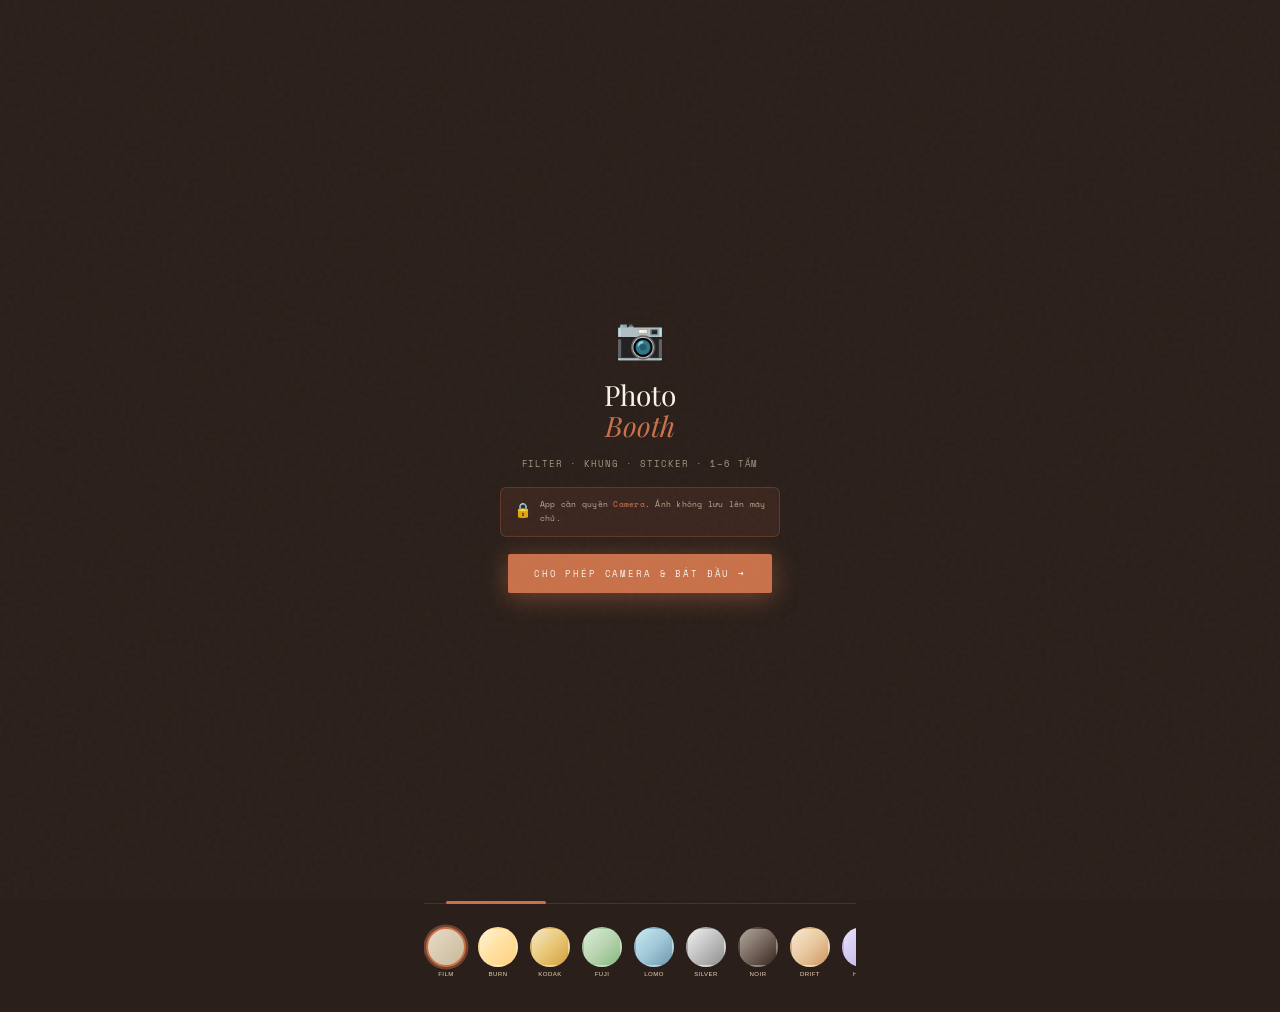
==== index.html @ 6bf9fa72 "Add files via upload" ====
<!DOCTYPE html>
<html lang="vi">
<head>
<meta charset="UTF-8">
<meta name="viewport" content="width=device-width, initial-scale=1.0, maximum-scale=1.0, user-scalable=no">
<title>✦ PHOTO BOOTH ✦</title>
<link href="https://fonts.googleapis.com/css2?family=Playfair+Display:ital,wght@0,400;0,700;1,400&family=Space+Mono:wght@400;700&display=swap" rel="stylesheet">
<style>
:root{--cream:#faf3e8;--warm:#e8d5b7;--tc:#c9714a;--dark:#2a1f1a;--film:#f5edd8;}
*{margin:0;padding:0;box-sizing:border-box;-webkit-tap-highlight-color:transparent;}
body{background:var(--dark);min-height:100vh;display:flex;flex-direction:column;align-items:center;font-family:'Space Mono',monospace;overflow-x:hidden;}
body::before{content:'';position:fixed;inset:0;background-image:url("data:image/svg+xml,%3Csvg viewBox='0 0 200 200' xmlns='http://www.w3.org/2000/svg'%3E%3Cfilter id='n'%3E%3CfeTurbulence type='fractalNoise' baseFrequency='0.85' numOctaves='4' stitchTiles='stitch'/%3E%3C/filter%3E%3Crect width='100%25' height='100%25' filter='url(%23n)' opacity='0.07'/%3E%3C/svg%3E");pointer-events:none;z-index:9999;opacity:.4;}
header{width:100%;text-align:center;padding:14px 16px 6px;}
.logo{font-family:'Playfair Display',serif;font-size:clamp(1.4rem,5vw,1.8rem);color:var(--cream);letter-spacing:.15em;}
.logo em{color:var(--tc);font-style:italic;}
.sub{font-size:.46rem;letter-spacing:.4em;color:var(--warm);margin-top:2px;opacity:.58;text-transform:uppercase;}
.deco{width:65px;height:1.5px;background:linear-gradient(90deg,transparent,var(--tc),transparent);margin:5px auto 0;}
.app{width:100%;max-width:460px;padding:8px 14px 30px;display:flex;flex-direction:column;gap:9px;}

/* ── Room Bar ── */

/* ── Camera ── */
.cam-wrap{position:relative;width:100%;aspect-ratio:3/4;border-radius:4px;overflow:hidden;background:#111;border:2.5px solid rgba(201,113,74,.55);box-shadow:0 0 0 1px rgba(201,113,74,.2),0 8px 40px rgba(0,0,0,.6);}

/* ── Camera top bar (lens selector + zoom) ── */
.cam-top-bar{position:absolute;top:8px;left:50%;transform:translateX(-50%);z-index:8;display:flex;align-items:center;gap:6px;}
.lens-btn{background:rgba(0,0,0,.52);border:1.5px solid rgba(255,255,255,.22);color:#fff;font-family:'Space Mono',monospace;font-size:.5rem;letter-spacing:.04em;padding:4px 9px;border-radius:20px;cursor:pointer;backdrop-filter:blur(6px);transition:all .18s;white-space:nowrap;}
.lens-btn.active{background:rgba(201,113,74,.75);border-color:var(--tc);box-shadow:0 0 8px rgba(201,113,74,.5);}
.zoom-badge{background:rgba(0,0,0,.52);border:1.5px solid rgba(255,255,255,.15);color:#fff;font-family:'Space Mono',monospace;font-size:.48rem;padding:4px 8px;border-radius:20px;backdrop-filter:blur(6px);min-width:36px;text-align:center;}
/* ── Pinch/zoom overlay ── */
#zoom-bar{position:absolute;bottom:46px;left:50%;transform:translateX(-50%);z-index:8;display:flex;align-items:center;gap:8px;opacity:0;transition:opacity .3s;pointer-events:none;padding:6px 10px;background:rgba(0,0,0,.38);border-radius:20px;backdrop-filter:blur(4px);}
.zoom-lbl{font-size:.44rem;color:rgba(255,255,255,.75);font-family:'Space Mono',monospace;min-width:22px;text-align:center;}
#zoom-bar.show{opacity:1;pointer-events:auto;}
.zoom-track{width:120px;height:3px;background:rgba(255,255,255,.2);border-radius:2px;position:relative;cursor:pointer;}
.zoom-thumb{position:absolute;top:50%;transform:translate(-50%,-50%);width:14px;height:14px;border-radius:50%;background:var(--tc);box-shadow:0 0 6px rgba(201,113,74,.6);transition:left .1s;}
/* ── Aspect ratio selector ── */
.aspect-row{display:flex;align-items:center;gap:5px;padding:2px 0;overflow-x:auto;scrollbar-width:none;flex-wrap:nowrap;}
.aspect-row::-webkit-scrollbar{display:none;}
.arb{flex-shrink:0;background:rgba(255,255,255,.05);border:1px solid rgba(255,255,255,.12);color:var(--warm);font-family:'Space Mono',monospace;font-size:.4rem;padding:5px 7px;border-radius:4px;cursor:pointer;transition:all .17s;letter-spacing:.03em;display:flex;flex-direction:column;align-items:center;gap:3px;min-width:36px;}
.arb.active{background:rgba(201,113,74,.22);border-color:var(--tc);color:var(--tc);}
.ar-icon{display:block;background:rgba(255,255,255,.35);border-radius:1px;border:1px solid rgba(255,255,255,.5);}
.arb.active .ar-icon{background:rgba(201,113,74,.5);border-color:var(--tc);}


/* ── Image-based frame overlays ── */
#img-frame-overlay{position:absolute;inset:0;z-index:6;pointer-events:none;width:100%;height:100%;object-fit:fill;}
/* ── Import frame button ── */
.import-frame-wrap{display:flex;align-items:center;gap:8px;padding:6px 0 2px;border-top:1px solid rgba(255,255,255,.08);margin-top:6px;}
.btn-import-frame{background:rgba(201,113,74,.15);border:1px dashed rgba(201,113,74,.5);color:var(--tc);font-family:'Space Mono',monospace;font-size:.42rem;letter-spacing:.06em;padding:5px 10px;border-radius:3px;cursor:pointer;transition:all .17s;display:flex;align-items:center;gap:5px;}
.btn-import-frame:hover{background:rgba(201,113,74,.28);border-style:solid;}
.imported-frames-row{display:flex;gap:8px;overflow-x:auto;scrollbar-width:none;flex:1;}
.imported-frames-row::-webkit-scrollbar{display:none;}
.imp-frame-opt{flex-shrink:0;display:flex;flex-direction:column;align-items:center;gap:3px;background:none;border:none;cursor:pointer;padding:2px;}
.imp-frame-opt .frame-preview{border:2px solid transparent;transition:all .18s;}
.imp-frame-opt.active .frame-preview{border-color:var(--tc);box-shadow:0 0 0 2.5px rgba(201,113,74,.45);}
.imp-frame-opt .frame-preview img{width:100%;height:100%;object-fit:cover;border-radius:2px;}
.imp-del{font-size:.5rem;color:rgba(255,255,255,.4);cursor:pointer;position:absolute;top:-4px;right:-4px;background:rgba(0,0,0,.7);border-radius:50%;width:14px;height:14px;display:flex;align-items:center;justify-content:center;line-height:1;}
.imp-frame-opt{position:relative;}

.cam-wrap::after{content:'';position:absolute;inset:0;background:linear-gradient(180deg,rgba(0,0,0,.1) 0%,transparent 25%,transparent 72%,rgba(0,0,0,.14) 100%);pointer-events:none;z-index:2;}
.vfc{position:absolute;width:20px;height:20px;z-index:6;}
.vfc.tl{top:8px;left:8px;border-top:3px solid var(--tc);border-left:3px solid var(--tc);}
.vfc.tr{top:8px;right:8px;border-top:3px solid var(--tc);border-right:3px solid var(--tc);}
.vfc.bl{bottom:8px;left:8px;border-bottom:3px solid var(--tc);border-left:3px solid var(--tc);}
.vfc.br{bottom:8px;right:8px;border-bottom:3px solid var(--tc);border-right:3px solid var(--tc);}
#video{position:absolute;inset:0;width:100%;height:100%;object-fit:cover;transform:scaleX(-1);opacity:0;}
#preview-canvas{position:absolute;inset:0;width:100%;height:100%;object-fit:cover;z-index:1;display:block;}
#frame-overlay{position:absolute;inset:0;z-index:4;pointer-events:none;overflow:hidden;}
#frame-overlay .fo-em{position:absolute;line-height:1;user-select:none;pointer-events:none;}
#frame-overlay.fo-stars::before{content:'';position:absolute;inset:0;background:radial-gradient(ellipse at center,transparent 55%,rgba(5,2,30,.45) 100%);}
#frame-overlay.fo-whale::before{content:'';position:absolute;inset:0;background:linear-gradient(180deg,transparent 55%,rgba(0,40,100,.38) 100%);}
#frame-overlay.fo-floral::before{content:'';position:absolute;inset:0;background:radial-gradient(ellipse at center,transparent 40%,rgba(255,180,200,.22) 100%);}
#frame-overlay.fo-pink::before{content:'';position:absolute;inset:0;background:radial-gradient(ellipse at center,transparent 50%,rgba(255,160,190,.18) 100%);}
#frame-overlay.fo-lavender::before{content:'';position:absolute;inset:0;background:radial-gradient(ellipse at center,transparent 50%,rgba(180,130,220,.16) 100%);}
#frame-overlay.fo-mint::before{content:'';position:absolute;inset:0;background:radial-gradient(ellipse at center,transparent 50%,rgba(80,180,140,.14) 100%);}
#frame-overlay.fo-bubblegum::before{content:'';position:absolute;inset:0;background:radial-gradient(ellipse at center,transparent 45%,rgba(255,100,150,.2) 100%);}
#frame-overlay.fo-crimson::before{content:'';position:absolute;inset:0;background:radial-gradient(ellipse at center,transparent 40%,rgba(80,0,10,.45) 100%);}
#frame-overlay.fo-sky::before{content:'';position:absolute;inset:0;background:radial-gradient(ellipse at center,transparent 50%,rgba(30,100,180,.15) 100%);}
#sticker-layer{position:absolute;inset:0;z-index:5;pointer-events:none;}
#sticker-layer.interactive{pointer-events:auto;}
.placed-sticker{position:absolute;cursor:grab;user-select:none;line-height:1;touch-action:none;}
#cd-overlay{position:absolute;inset:0;display:flex;align-items:center;justify-content:center;z-index:10;background:rgba(0,0,0,.3);opacity:0;pointer-events:none;transition:opacity .15s;}
#cd-overlay.on{opacity:1;pointer-events:auto;}
.cd-num{font-family:'Playfair Display',serif;font-size:7rem;color:#fff;text-shadow:0 0 40px rgba(201,113,74,.9);line-height:1;}
@keyframes popNum{0%{transform:scale(1.7);opacity:0}30%{transform:scale(1);opacity:1}80%{opacity:1}100%{transform:scale(.85);opacity:0}}
#flash{position:absolute;inset:0;background:#fff;z-index:20;opacity:0;pointer-events:none;}
.dots{position:absolute;bottom:10px;left:50%;transform:translateX(-50%);display:flex;gap:5px;z-index:7;}
.dot{width:7px;height:7px;border-radius:50%;background:rgba(255,255,255,.22);border:1px solid rgba(255,255,255,.4);transition:all .3s;}
.dot.on{background:var(--tc);border-color:var(--tc);box-shadow:0 0 8px rgba(201,113,74,.7);}
.status{text-align:center;font-size:.5rem;letter-spacing:.2em;color:var(--warm);opacity:.58;text-transform:uppercase;min-height:12px;}
.controls{display:flex;align-items:center;justify-content:center;gap:14px;padding:2px 0;}
.btn-s{background:rgba(255,255,255,.05);border:1px solid rgba(255,255,255,.13);color:var(--warm);font-family:'Space Mono',monospace;font-size:.52rem;letter-spacing:.1em;padding:8px 12px;border-radius:2px;cursor:pointer;text-transform:uppercase;transition:all .18s;white-space:nowrap;}
.btn-s:disabled{opacity:.3;cursor:not-allowed;}
.shutter{width:68px;height:68px;border-radius:50%;background:var(--cream);border:3px solid var(--tc);box-shadow:0 0 0 4px rgba(201,113,74,.18),0 4px 18px rgba(0,0,0,.4);cursor:pointer;display:flex;align-items:center;justify-content:center;flex-shrink:0;}
.shutter::after{content:'';width:48px;height:48px;border-radius:50%;background:var(--tc);transition:all .14s;}
.shutter:active::after{width:40px;height:40px;}
.shutter:disabled{opacity:.25;cursor:not-allowed;filter:grayscale(.5);}
@keyframes shutPop{0%{transform:scale(1)}50%{transform:scale(.9)}100%{transform:scale(1)}}
.shutter.pop{animation:shutPop .25s ease-out;}
.shot-count-row{display:flex;align-items:center;gap:8px;}
.sc-label{font-size:.44rem;letter-spacing:.22em;color:var(--warm);opacity:.5;text-transform:uppercase;white-space:nowrap;}
.sc-options{display:flex;gap:5px;}
.scb{background:rgba(255,255,255,.05);border:1px solid rgba(255,255,255,.1);color:var(--warm);font-family:'Space Mono',monospace;font-size:.55rem;width:32px;height:32px;border-radius:50%;cursor:pointer;display:flex;align-items:center;justify-content:center;transition:all .17s;}
.scb.active{background:var(--tc);border-color:var(--tc);color:var(--cream);box-shadow:0 0 12px rgba(201,113,74,.38);}
.main-tabs{display:flex;gap:0;border-bottom:1px solid rgba(255,255,255,.1);}
.mtab{flex:1;background:none;border:none;color:var(--warm);font-family:'Space Mono',monospace;font-size:.5rem;letter-spacing:.1em;padding:9px 4px;cursor:pointer;text-transform:uppercase;opacity:.5;transition:all .18s;position:relative;}
.mtab.active{color:var(--cream);opacity:1;}
.mtab.active::after{content:'';position:absolute;bottom:-1px;left:15%;right:15%;height:2.5px;background:var(--tc);border-radius:2px;}
.tab-panel{display:none;padding-top:10px;}
.tab-panel.on{display:block;}
.sec-label{font-size:.44rem;letter-spacing:.26em;color:var(--warm);opacity:.48;text-transform:uppercase;margin-bottom:5px;}
.filters-row{display:flex;gap:8px;overflow-x:auto;padding:2px 0 3px;scrollbar-width:none;}
.filters-row::-webkit-scrollbar{display:none;}
.filter-btn{flex-shrink:0;display:flex;flex-direction:column;align-items:center;gap:3px;background:none;border:none;cursor:pointer;padding:2px;}
.fp{width:40px;height:40px;border-radius:50%;border:2px solid transparent;transition:all .18s;display:flex;align-items:center;justify-content:center;font-size:1rem;}
.filter-btn.active .fp{border-color:var(--tc);box-shadow:0 0 0 2.5px rgba(201,113,74,.45);}
.fl{font-size:.38rem;letter-spacing:.07em;color:var(--warm);text-transform:uppercase;}
.frames-grid-ui{display:flex;flex-direction:row;gap:10px;overflow-x:auto;padding:2px 0 6px;scrollbar-width:none;}
.icon-size-row{display:flex;align-items:center;gap:8px;padding:6px 0 2px;}
.icon-slider{flex:1;-webkit-appearance:none;height:3px;border-radius:2px;background:rgba(201,113,74,.3);outline:none;cursor:pointer;}
.icon-slider::-webkit-slider-thumb{-webkit-appearance:none;width:14px;height:14px;border-radius:50%;background:var(--tc);cursor:pointer;}
.icon-scale-val{font-size:.42rem;color:var(--warm);letter-spacing:.06em;min-width:32px;text-align:right;}
.frames-grid-ui::-webkit-scrollbar{display:none;}
.frame-opt{flex-shrink:0;display:flex;flex-direction:column;align-items:center;gap:3px;background:none;border:none;cursor:pointer;padding:2px;}
.frame-preview{width:38px;height:50px;border-radius:3px;border:2px solid transparent;transition:all .18s;overflow:hidden;position:relative;display:flex;flex-direction:column;gap:1px;padding:2px;}
.frame-opt.active .frame-preview{border-color:var(--tc);box-shadow:0 0 0 2.5px rgba(201,113,74,.45);}
.fp-bar{flex:1;border-radius:1px;}
.frame-name{font-size:.36rem;letter-spacing:.05em;color:var(--warm);text-transform:uppercase;text-align:center;max-width:50px;}
.fp-em{font-size:.48rem;position:absolute;line-height:1;}
.fp-em.tl{top:1px;left:1px;}.fp-em.tr{top:1px;right:1px;}.fp-em.bl{bottom:5px;left:1px;}.fp-em.br{bottom:5px;right:1px;}
.sticker-tabs{display:flex;gap:5px;margin-bottom:7px;flex-wrap:wrap;}
.stab{background:rgba(255,255,255,.06);border:1px solid rgba(255,255,255,.1);color:var(--warm);font-family:'Space Mono',monospace;font-size:.44rem;letter-spacing:.07em;padding:4px 8px;border-radius:2px;cursor:pointer;text-transform:uppercase;transition:all .17s;}
.stab.active{background:var(--tc);color:var(--cream);border-color:var(--tc);}
.sticker-grid{display:flex;flex-wrap:wrap;gap:5px;}
.sk{background:rgba(255,255,255,.05);border:1px solid rgba(255,255,255,.08);border-radius:4px;width:42px;height:42px;display:flex;align-items:center;justify-content:center;font-size:1.4rem;cursor:pointer;transition:all .15s;}
.sk:active{transform:scale(.82);background:rgba(201,113,74,.16);}
.sticker-controls{display:flex;gap:7px;margin-top:7px;align-items:center;}
.size-row{display:flex;gap:4px;}
.szb{background:rgba(255,255,255,.05);border:1px solid rgba(255,255,255,.09);color:var(--warm);font-family:'Space Mono',monospace;font-size:.43rem;padding:3px 8px;border-radius:2px;cursor:pointer;transition:all .15s;}
.szb.active{background:rgba(201,113,74,.22);border-color:var(--tc);color:var(--cream);}
.btn-clear{background:none;border:1px solid rgba(255,80,60,.26);color:rgba(255,140,120,.62);font-family:'Space Mono',monospace;font-size:.42rem;letter-spacing:.07em;padding:3px 8px;border-radius:2px;cursor:pointer;margin-left:auto;}
.sk-hint{font-size:.41rem;color:var(--warm);opacity:.36;letter-spacing:.04em;margin-top:3px;}
.strip-sec{display:none;}.strip-sec.on{display:block;}
.strip-wrap{border-radius:4px;padding:12px 8px;display:flex;flex-direction:column;gap:5px;box-shadow:0 6px 36px rgba(0,0,0,.7),0 0 0 1.5px rgba(201,113,74,.18);position:relative;overflow:hidden;}
.strip-wrap.frame-film{background:var(--film);}
.strip-wrap.frame-film::before,.strip-wrap.frame-film::after{content:'';position:absolute;left:0;right:0;height:15px;background-image:repeating-linear-gradient(90deg,var(--film) 0,var(--film) 8px,var(--dark) 8px,var(--dark) 15px);opacity:.42;}
.strip-wrap.frame-film::before{top:0;}.strip-wrap.frame-film::after{bottom:0;}
.strip-wrap.frame-white{background:#fff;}.strip-wrap.frame-white .strip-date{color:#555;}
.strip-wrap.frame-black{background:#0d0d0d;border:1px solid #2a2a2a;}.strip-wrap.frame-black .strip-date{color:#888;}
.strip-wrap.frame-pink{background:#fde8ee;}.strip-wrap.frame-pink .strip-date{color:#a05060;}
.strip-wrap.frame-mint{background:#e0f5ef;}.strip-wrap.frame-mint .strip-date{color:#3a7a60;}
.strip-wrap.frame-lavender{background:#ede0f5;}.strip-wrap.frame-lavender .strip-date{color:#6040a0;}
.strip-wrap.frame-grid{background:var(--film);padding:10px;}
.strip-wrap.frame-grid .frames-grid-result{display:grid;grid-template-columns:1fr 1fr;gap:4px;}
.strip-wrap.frame-stars{background:#08051e;}.strip-wrap.frame-stars .strip-date{color:#aab0d8;}
.strip-wrap.frame-whale{background:#e8f4ff;}.strip-wrap.frame-whale .strip-date{color:#2060a0;}
.strip-wrap.frame-floral{background:#fff8f8;}.strip-wrap.frame-floral .strip-date{color:#a05070;}
.strip-wrap.frame-bubblegum{background:#ffc6d9;}.strip-wrap.frame-bubblegum .strip-date{color:#c0305a;}
.strip-wrap.frame-crimson{background:#6b0f1a;}.strip-wrap.frame-crimson .strip-date{color:#ffccd5;}
.strip-wrap.frame-sky{background:#c8e6f8;}.strip-wrap.frame-sky .strip-date{color:#1a5a8a;}
.strip-frame{position:relative;width:100%;aspect-ratio:var(--strip-ar,3/4);overflow:hidden;border-radius:2px;background:#bbb;}
.strip-frame img{width:100%;height:100%;object-fit:cover;display:block;}
.frame-num{position:absolute;bottom:4px;right:5px;font-size:.42rem;color:rgba(255,255,255,.5);text-shadow:0 1px 3px rgba(0,0,0,.8);font-family:'Space Mono',monospace;}
.strip-date{text-align:center;font-family:'Playfair Display',serif;font-size:.65rem;color:var(--dark);opacity:.52;font-style:italic;padding:2px 0 6px;}
.dl-area{display:flex;gap:9px;justify-content:center;margin-top:4px;}
.btn-dl{background:var(--tc);color:var(--cream);border:none;font-family:'Space Mono',monospace;font-size:.54rem;letter-spacing:.15em;padding:11px 20px;border-radius:2px;cursor:pointer;text-transform:uppercase;transition:all .17s;box-shadow:0 4px 14px rgba(201,113,74,.36);}
.btn-dl:disabled{opacity:.5;cursor:wait;}
.btn-retake{background:transparent;color:var(--warm);border:1px solid rgba(255,255,255,.15);font-family:'Space Mono',monospace;font-size:.54rem;letter-spacing:.15em;padding:11px 20px;border-radius:2px;cursor:pointer;text-transform:uppercase;}
#ios-modal{display:none;position:fixed;inset:0;background:rgba(0,0,0,.82);z-index:200;flex-direction:column;align-items:center;justify-content:flex-end;padding:0 0 28px;}
#ios-modal.open{display:flex;}
.modal-box{background:#1e1510;border-radius:10px 10px 0 0;width:100%;max-width:460px;padding:16px 16px 20px;}
.modal-ttl{font-size:.54rem;letter-spacing:.22em;color:var(--warm);text-transform:uppercase;margin-bottom:9px;opacity:.65;}
#modal-img{width:100%;max-height:50vh;object-fit:contain;border-radius:4px;border:1px solid rgba(255,255,255,.1);}
.modal-hint{font-size:.48rem;color:var(--warm);opacity:.52;margin-top:8px;letter-spacing:.04em;line-height:1.7;}
.modal-hint strong{color:var(--tc);}
.modal-close{margin-top:11px;width:100%;background:rgba(255,255,255,.05);border:1px solid rgba(255,255,255,.13);color:var(--warm);font-family:'Space Mono',monospace;font-size:.53rem;letter-spacing:.15em;padding:10px;border-radius:4px;cursor:pointer;text-transform:uppercase;}
#start-screen{position:fixed;inset:0;background:var(--dark);display:flex;flex-direction:column;align-items:center;justify-content:center;z-index:100;gap:14px;padding:32px;text-align:center;}
.start-icon{font-size:2.5rem;animation:float 3s ease-in-out infinite;}
@keyframes float{0%,100%{transform:translateY(0)}50%{transform:translateY(-8px)}}
.start-title{font-family:'Playfair Display',serif;font-size:1.75rem;color:var(--cream);line-height:1.1;}
.start-title em{color:var(--tc);}
.start-desc{font-size:.55rem;color:var(--warm);letter-spacing:.11em;line-height:1.9;opacity:.65;max-width:255px;}
.perm-box{display:flex;align-items:flex-start;gap:8px;background:rgba(201,113,74,.1);border:1px solid rgba(201,113,74,.25);border-radius:6px;padding:10px 13px;max-width:280px;text-align:left;}
.perm-icon{font-size:.9rem;flex-shrink:0;margin-top:1px;}
.perm-txt{font-size:.51rem;color:var(--warm);letter-spacing:.03em;line-height:1.7;opacity:.77;}
.perm-txt strong{color:var(--tc);}
.btn-start{background:var(--tc);color:var(--cream);border:none;font-family:'Space Mono',monospace;font-size:.58rem;letter-spacing:.2em;padding:13px 26px;border-radius:2px;cursor:pointer;text-transform:uppercase;box-shadow:0 4px 26px rgba(201,113,74,.46);margin-top:3px;transition:all .17s;}
.perm-error{background:rgba(220,70,50,.12);border:1px solid rgba(220,70,50,.27);color:#ffb0a0;font-size:.49rem;letter-spacing:.05em;line-height:1.8;padding:9px 12px;border-radius:5px;max-width:272px;text-align:center;}
canvas{display:none;}
</style>
</head>
<body>
<div id="start-screen">
  <div class="start-icon">&#128247;</div>
  <div class="start-title">Photo<br><em>Booth</em></div>
  <div class="start-desc">FILTER &middot; KHUNG &middot; STICKER &middot; 1&ndash;6 T&#7844;M</div>
  <div class="perm-box">
    <div class="perm-icon">&#128274;</div>
    <div class="perm-txt">App c&#7847;n quy&#7873;n <strong>Camera</strong>. &#7842;nh kh&#244;ng l&#432;u l&#234;n m&#225;y ch&#7911;.</div>
  </div>
  <button class="btn-start" id="start-btn">CHO PH&#201;P CAMERA &amp; B&#7854;T &#272;&#7846;U &#8594;</button>
  <div id="perm-error" class="perm-error" style="display:none">&#9888;&#65039; Kh&#244;ng truy c&#7853;p &#273;&#432;&#7907;c camera.<br>Cho ph&#233;p trong c&#224;i &#273;&#7863;t tr&#236;nh duy&#7879;t r&#7891;i t&#7843;i l&#7841;i.</div>
</div>
<div id="ios-modal">
  <div class="modal-box">
    <div class="modal-ttl">&#10022; L&#432;u &#7843;nh v&#7873; m&#225;y</div>
    <img id="modal-img" src="" alt="">
    <div class="modal-hint">
      <strong>iOS Safari:</strong> Ch&#7841;m gi&#7919; &#7843;nh &#8594; "Add to Photos"<br>
      <strong>Brave/Chrome iOS:</strong> &#8943; &#8594; Share &#8594; Save to Photos
    </div>
    <button class="modal-close" id="modal-close">&#272;&#243;ng</button>
  </div>
</div>
<header>
  <div class="logo">Photo <em>Booth</em></div>
  <div class="sub">&#10022; film &amp; memory &#10022;</div>
  <div class="deco"></div>
</header>
<div class="app">
  <div class="cam-wrap" id="cam-wrap">
    <div class="vfc tl"></div><div class="vfc tr"></div>
    <div class="vfc bl"></div><div class="vfc br"></div>
    <div class="cam-top-bar" id="cam-top-bar">
      <!-- filled by JS based on available cameras -->
    </div>
    <span class="zoom-badge" id="zoom-badge" style="position:absolute;top:8px;right:8px;z-index:8;display:none;">1×</span>
    <div id="zoom-bar">
      <span class="zoom-lbl" id="zoom-cur-lbl">1×</span>
      <div class="zoom-track" id="zoom-track"><div class="zoom-thumb" id="zoom-thumb"></div></div>
      <span class="zoom-lbl" id="zoom-max-lbl">8×</span>
    </div>
    <video id="video" autoplay playsinline muted></video>
    <canvas id="preview-canvas"></canvas>
    <div id="frame-overlay"></div>
    <img id="img-frame-overlay" src="" alt="" style="display:none;">
    <div id="sticker-layer"></div>
    <div id="cd-overlay"><span class="cd-num" id="cd-num">3</span></div>
    <div id="flash"></div>
    <div class="dots" id="dots-row"></div>
  </div>
  <div class="status" id="status">S&#7861;n s&#224;ng ch&#7909;p &middot; 4 t&#7845;m</div>
  <div class="controls">
    <button class="btn-s" id="timer-btn">&#9201; 3s</button>
    <button class="shutter" id="shutter-btn"></button>
    <button class="btn-s" id="flip-btn">&#8596; Cam</button>
  </div>
  <div class="shot-count-row">
    <span class="sc-label">S&#7889; t&#7845;m:</span>
    <div class="sc-options">
      <button class="scb" data-n="1">1</button>
      <button class="scb" data-n="2">2</button>
      <button class="scb" data-n="3">3</button>
      <button class="scb active" data-n="4">4</button>
      <button class="scb" data-n="6">6</button>
    </div>
  </div>
  <div class="aspect-row" id="aspect-row">
    <span class="sc-label" style="flex-shrink:0;">Tỉ&nbsp;lệ:</span>
    <button class="arb active" data-ar="3:4"><span class="ar-icon" style="width:15px;height:20px;"></span>3:4</button>
    <button class="arb" data-ar="1:1"><span class="ar-icon" style="width:20px;height:20px;"></span>Vuông</button>
    <button class="arb" data-ar="4:3"><span class="ar-icon" style="width:20px;height:15px;"></span>4:3</button>
    <button class="arb" data-ar="9:16"><span class="ar-icon" style="width:12px;height:22px;"></span>9:16</button>
    <button class="arb" data-ar="16:9"><span class="ar-icon" style="width:22px;height:12px;"></span>16:9</button>
  </div>
  <div class="main-tabs">
    <button class="mtab active" data-tab="filter">&#127912; B&#7897; l&#7885;c</button>
    <button class="mtab" data-tab="frame">&#128444;&#65039; Khung</button>
    <button class="mtab" data-tab="sticker">&#10024; Sticker</button>
  </div>
  <!-- TAB: Filter -->
  <div class="tab-panel on" id="tp-filter">
    <div class="filters-row">
            <button class="filter-btn active" data-filter="normal"><div class="fp" style="background:linear-gradient(135deg,#e8dcc8,#c8b89a)"></div><span class="fl">Film</span></button>
      <button class="filter-btn" data-filter="burn"><div class="fp" style="background:linear-gradient(135deg,#fff4d6,#ffe0a0,#ffd080)"></div><span class="fl">Burn</span></button>
      <button class="filter-btn" data-filter="kodak"><div class="fp" style="background:linear-gradient(135deg,#f5e8c8,#e8c878,#d4a040)"></div><span class="fl">Kodak</span></button>
      <button class="filter-btn" data-filter="fuji"><div class="fp" style="background:linear-gradient(135deg,#d8ecd8,#b8d4b0,#88b880)"></div><span class="fl">Fuji</span></button>
      <button class="filter-btn" data-filter="lomo"><div class="fp" style="background:linear-gradient(135deg,#c8e8f0,#a0c8d8,#7098b0)"></div><span class="fl">Lomo</span></button>
      <button class="filter-btn" data-filter="silver"><div class="fp" style="background:linear-gradient(135deg,#f0f0f0,#c0c0c0,#909090)"></div><span class="fl">Silver</span></button>
      <button class="filter-btn" data-filter="noir"><div class="fp" style="background:linear-gradient(135deg,#b0a898,#786860,#382820)"></div><span class="fl">Noir</span></button>
      <button class="filter-btn" data-filter="drift"><div class="fp" style="background:linear-gradient(135deg,#f8e8d0,#e8c8a0,#d09860)"></div><span class="fl">Drift</span></button>
      <button class="filter-btn" data-filter="haze"><div class="fp" style="background:linear-gradient(135deg,#e8e0f8,#d0c8f0,#b8a8e0)"></div><span class="fl">Haze</span></button>
      <button class="filter-btn" data-filter="glow"><div class="fp" style="background:linear-gradient(135deg,#fff8e8,#ffe8c0,#ffd090)"></div><span class="fl">Glow</span></button>
    </div>
  </div>
  <!-- TAB: Frame -->
  <div class="tab-panel" id="tp-frame">
    <div class="frames-grid-ui">
      <button class="frame-opt active" data-frame="film">
        <div class="frame-preview" style="background:#f5edd8;padding:2px 5px;gap:1px;">
          <div class="fp-bar" style="background:#c8b89a;"></div><div class="fp-bar" style="background:#c8b89a;"></div><div class="fp-bar" style="background:#c8b89a;"></div>
        </div><span class="frame-name">Film</span>
      </button>
      <button class="frame-opt" data-frame="white">
        <div class="frame-preview" style="background:#fff;padding:3px 3px 9px;gap:2px;">
          <div class="fp-bar" style="background:#ddd;"></div><div class="fp-bar" style="background:#ddd;"></div><div class="fp-bar" style="background:#ddd;"></div>
        </div><span class="frame-name">Polaroid</span>
      </button>
      <button class="frame-opt" data-frame="black">
        <div class="frame-preview" style="background:#111;padding:2px;gap:1px;border:1px solid #333;">
          <div class="fp-bar" style="background:#2a2a2a;"></div><div class="fp-bar" style="background:#2a2a2a;"></div><div class="fp-bar" style="background:#2a2a2a;"></div>
        </div><span class="frame-name">Black</span>
      </button>
      <button class="frame-opt" data-frame="pink">
        <div class="frame-preview" style="background:#fde8ee;padding:3px;gap:2px;">
          <div class="fp-bar" style="background:#f5b8c8;"></div><div class="fp-bar" style="background:#f5b8c8;"></div><div class="fp-bar" style="background:#f5b8c8;"></div>
          <span class="fp-em tl">&#127800;</span><span class="fp-em br">&#127801;</span>
        </div><span class="frame-name">Pink</span>
      </button>
      <button class="frame-opt" data-frame="mint">
        <div class="frame-preview" style="background:#e0f5ef;padding:3px;gap:2px;">
          <div class="fp-bar" style="background:#9dd4be;"></div><div class="fp-bar" style="background:#9dd4be;"></div><div class="fp-bar" style="background:#9dd4be;"></div>
          <span class="fp-em tl">&#127807;</span><span class="fp-em br">&#127808;</span>
        </div><span class="frame-name">Mint</span>
      </button>
      <button class="frame-opt" data-frame="lavender">
        <div class="frame-preview" style="background:#ede0f5;padding:3px;gap:2px;">
          <div class="fp-bar" style="background:#c5a8e0;"></div><div class="fp-bar" style="background:#c5a8e0;"></div><div class="fp-bar" style="background:#c5a8e0;"></div>
          <span class="fp-em tl">&#128156;</span><span class="fp-em br">&#127800;</span>
        </div><span class="frame-name">Lavender</span>
      </button>
      <button class="frame-opt" data-frame="grid" id="grid-opt">
        <div class="frame-preview" style="background:#f5edd8;padding:3px;display:grid;grid-template-columns:1fr 1fr;gap:2px;">
          <div style="background:#c8b89a;border-radius:1px;aspect-ratio:1;"></div><div style="background:#c8b89a;border-radius:1px;aspect-ratio:1;"></div>
          <div style="background:#c8b89a;border-radius:1px;aspect-ratio:1;"></div><div style="background:#c8b89a;border-radius:1px;aspect-ratio:1;"></div>
        </div><span class="frame-name" id="grid-label">Grid 2x2</span>
      </button>
      <button class="frame-opt" data-frame="stars">
        <div class="frame-preview" style="background:#08051e;padding:3px;gap:2px;">
          <div class="fp-bar" style="background:#1a1540;"></div><div class="fp-bar" style="background:#1a1540;"></div><div class="fp-bar" style="background:#1a1540;"></div>
          <span class="fp-em tl">&#127769;</span><span class="fp-em br">&#10024;</span>
        </div><span class="frame-name">Tinh t&uacute;</span>
      </button>
      <button class="frame-opt" data-frame="whale">
        <div class="frame-preview" style="background:#e8f4ff;padding:3px;gap:2px;">
          <div class="fp-bar" style="background:#b8d8f5;"></div><div class="fp-bar" style="background:#b8d8f5;"></div><div class="fp-bar" style="background:#cce8f5;"></div>
          <span class="fp-em bl">&#128051;</span><span class="fp-em tr">&#129703;</span>
        </div><span class="frame-name">C&aacute; voi</span>
      </button>
      <button class="frame-opt" data-frame="floral">
        <div class="frame-preview" style="background:#fff8f8;padding:3px;gap:1px;">
          <div class="fp-bar" style="background:#f8d0d8;"></div><div class="fp-bar" style="background:#f8d0d8;"></div><div class="fp-bar" style="background:#f8d0d8;"></div>
          <span class="fp-em tl">&#127800;</span><span class="fp-em tr">&#127802;</span><span class="fp-em bl">&#127801;</span><span class="fp-em br">&#129411;</span>
        </div><span class="frame-name">Hoa h&ograve;e</span>
      </button>
      <button class="frame-opt" data-frame="bubblegum">
        <div class="frame-preview" style="background:#ffc6d9;padding:3px;gap:2px;">
          <div class="fp-bar" style="background:#ff8fb0;"></div><div class="fp-bar" style="background:#ff8fb0;"></div><div class="fp-bar" style="background:#ff8fb0;"></div>
          <span class="fp-em tl">&#127880;</span><span class="fp-em tr">&#10084;</span><span class="fp-em bl">&#127881;</span><span class="fp-em br">&#127880;</span>
        </div><span class="frame-name">Cute</span>
      </button>
      <button class="frame-opt" data-frame="crimson">
        <div class="frame-preview" style="background:#6b0f1a;padding:3px;gap:2px;border:1px solid #8b1a28;">
          <div class="fp-bar" style="background:#9b1a28;"></div><div class="fp-bar" style="background:#9b1a28;"></div><div class="fp-bar" style="background:#9b1a28;"></div>
          <span class="fp-em tl">&#127774;</span><span class="fp-em br">&#127774;</span>
        </div><span class="frame-name">&#272;&#7887; &#273;&#244;</span>
      </button>
      <button class="frame-opt" data-frame="sky">
        <div class="frame-preview" style="background:#c8e6f8;padding:3px;gap:2px;">
          <div class="fp-bar" style="background:#90c8f0;"></div><div class="fp-bar" style="background:#90c8f0;"></div><div class="fp-bar" style="background:#90c8f0;"></div>
          <span class="fp-em tl">&#9729;</span><span class="fp-em br">&#10052;</span>
        </div><span class="frame-name">Xanh tr&#7901;i</span>
      </button>
    </div>
  <!-- Built-in image frames row -->
  <div class="frames-grid-ui" id="img-frames-row" style="margin-top:4px;">
    <button class="frame-opt" data-imgframe="cute3" title="Cute!!">
      <div class="frame-preview" style="padding:0;overflow:hidden;"><img src="[data-uri]" style="width:100%;height:100%;object-fit:cover;border-radius:2px;"></div>
      <span class="frame-name">Cute!!</span>
    </button>
    <button class="frame-opt" data-imgframe="hachi" title="Hachiware">
      <div class="frame-preview" style="padding:0;overflow:hidden;"><img src="[data-uri]" style="width:100%;height:100%;object-fit:cover;border-radius:2px;"></div>
      <span class="frame-name">Hachiware</span>
    </button>
    <button class="frame-opt" data-imgframe="chika" title="Chikawa">
      <div class="frame-preview" style="padding:0;overflow:hidden;"><img src="[data-uri]" style="width:100%;height:100%;object-fit:cover;border-radius:2px;"></div>
      <span class="frame-name">Chikawa</span>
    </button>
    <button class="frame-opt" data-imgframe="vintage" title="Vintage">
      <div class="frame-preview" style="padding:0;overflow:hidden;"><img src="[data-uri]" style="width:100%;height:100%;object-fit:cover;border-radius:2px;"></div>
      <span class="frame-name">Vintage</span>
    </button>
    <button class="frame-opt" data-imgframe="coquet" title="Coquette">
      <div class="frame-preview" style="padding:0;overflow:hidden;"><img src="[data-uri]" style="width:100%;height:100%;object-fit:cover;border-radius:2px;"></div>
      <span class="frame-name">Coquette</span>
    </button>
    <button class="frame-opt" data-imgframe="newjns" title="NewJeans">
      <div class="frame-preview" style="padding:0;overflow:hidden;"><img src="[data-uri]" style="width:100%;height:100%;object-fit:cover;border-radius:2px;"></div>
      <span class="frame-name">NewJeans</span>
    </button>
    <button class="frame-opt" data-imgframe="postal" title="Postal">
      <div class="frame-preview" style="padding:0;overflow:hidden;"><img src="[data-uri]" style="width:100%;height:100%;object-fit:cover;border-radius:2px;"></div>
      <span class="frame-name">Postal</span>
    </button>
  </div>
  <!-- Import custom frame -->
  <div class="import-frame-wrap">
    <button class="btn-import-frame" id="import-frame-btn">&#43; Thêm khung</button>
    <div class="imported-frames-row" id="imported-frames-row"></div>
    <input type="file" id="frame-file-input" accept="image/*" style="display:none;" multiple>
  </div>
    <div class="icon-size-row">
      <span class="sc-label">Icon:</span>
      <input type="range" id="icon-scale-slider" min="40" max="200" value="100" step="5" class="icon-slider">
      <span class="icon-scale-val" id="icon-scale-val">100%</span>
    </div>
  </div>
  <!-- TAB: Sticker -->
  <div class="tab-panel" id="tp-sticker">
    <div class="sticker-tabs">
      <button class="stab active" data-cat="kawaii">Kawaii</button>
      <button class="stab" data-cat="nature">Thi&ecirc;n nhi&ecirc;n</button>
      <button class="stab" data-cat="food">&#272;&#7891; &#259;n</button>
      <button class="stab" data-cat="misc">Misc</button>
    </div>
    <div class="sticker-grid" id="sticker-grid"></div>
    <div class="sticker-controls">
      <div class="size-row">
        <button class="szb" data-size="sm">S</button>
        <button class="szb active" data-size="md">M</button>
        <button class="szb" data-size="lg">L</button>
      </div>
      <button class="btn-clear" id="clear-btn">&#10005; X&oacute;a h&#7871;t</button>
    </div>
    <div class="sk-hint">Tap &#273;&#7875; th&ecirc;m &middot; K&eacute;o &#273;&#7875; di chuy&#7875;n &middot; Tap 2 l&#7847;n &#273;&#7875; x&oacute;a</div>
  </div>
  <!-- Strip Result -->
  <div class="strip-sec" id="strip-sec">
    <div class="sec-label" style="text-align:center;margin-bottom:7px">&#10022; &#7843;nh c&#7911;a b&#7841;n &#10022;</div>
    <div class="strip-wrap frame-film" id="strip-wrap">
      <div class="strip-date" id="strip-date"></div>
    </div>
    <div class="dl-area">
      <button class="btn-retake" id="retake-btn">&#8634; Ch&#7909;p l&#7841;i</button>
      <button class="btn-dl" id="dl-btn">&#8595; L&#432;u &#7843;nh</button>
    </div>
  </div>
</div>
<canvas id="main-canvas"></canvas>
<canvas id="strip-canvas"></canvas>
<script>
/* ═══════════════════════════════
   STATE
═══════════════════════════════ */
const video=document.getElementById('video');
const camWrap=document.getElementById('cam-wrap');
const previewCanvas=document.getElementById('preview-canvas');
const pctx=previewCanvas.getContext('2d',{willReadFrequently:true});
const frameOverlay=document.getElementById('frame-overlay');
const stickerLayer=document.getElementById('sticker-layer');
const cdOverlay=document.getElementById('cd-overlay'),cdNum=document.getElementById('cd-num');
const flashEl=document.getElementById('flash'),statusBar=document.getElementById('status');
const stripSec=document.getElementById('strip-sec'),stripWrap=document.getElementById('strip-wrap');
const dlBtn=document.getElementById('dl-btn'),retakeBtn=document.getElementById('retake-btn');
const startBtn=document.getElementById('start-btn'),startScreen=document.getElementById('start-screen');
const iosModal=document.getElementById('ios-modal'),modalImg=document.getElementById('modal-img');
const dotsRow=document.getElementById('dots-row');
const mainCanvas=document.getElementById('main-canvas'),stripCanvas=document.getElementById('strip-canvas');
const ctx=mainCanvas.getContext('2d'),sctx=stripCanvas.getContext('2d');

let stream=null,facingMode='user',currentFilter='normal',currentFrame='film';
let currentAspect='3:4';   // aspect ratio string
let currentZoom=1;          // zoom multiplier
let minZoom=1,maxZoom=5;    // from device capabilities
let availLenses=[];         // [{label,deviceId,zoom}]
let currentDeviceId=null;   // chosen camera deviceId
let zoomBarTimeout=null;
let timerDelay=3,totalShots=4,photos=[],shooting=false,shotCount=0,stickerSize='md',iconScale=1.0;
let rafId=null;

/* ═══════════════════════════════════════════════════════════
   ANALOG FILTER ENGINE
   
   Mục tiêu: retro · analog · cháy sáng · highlight bùng
   
   Kỹ thuật:
   - Tone curve: S-curve làm tương phản kiểu phim, không clip thẳng
   - Highlight bloom: vùng sáng bị đẩy mạnh hơn, cháy nhẹ
   - Per-channel color grading: mỗi filter có bảng màu riêng
   - Grain: thêm hạt nhiễu analog sau khi grade
   - Vignette: được vẽ lên canvas trong renderLoop (không pixel-level)
═══════════════════════════════════════════════════════════ */

/* S-curve tone mapping — mô phỏng đường cong phim */
function sCurve(v, toe, shoulder) {
  // toe: kéo bóng lên (lift), shoulder: highlight bloom
  const n = v / 255;
  const lifted = n + toe * (1 - n) * n;          // lift shadows
  const bloomed = lifted + shoulder * lifted * lifted * (1 - lifted); // blow highlights
  return Math.min(255, Math.max(0, bloomed * 255));
}

/* Grain — nhiễu analog ngẫu nhiên */
function addGrain(r, g, b, strength) {
  const noise = (Math.random() - 0.5) * strength;
  return [
    Math.min(255, Math.max(0, r + noise)),
    Math.min(255, Math.max(0, g + noise * 0.9)),
    Math.min(255, Math.max(0, b + noise * 0.85)),
  ];
}

/* Mix giữa pixel gốc và pixel đã grade — điều chỉnh độ đậm */
function blend(orig, graded, strength) {
  return Math.round(orig + (graded - orig) * strength);
}

function applyPixelFilter(d, f) {
  for (let i = 0; i < d.length; i += 4) {
    const or=d[i], og=d[i+1], ob=d[i+2]; // original
    let r=or, g=og, b=ob;

    if (f === 'normal') {
      // Film — ấm nhẹ, lift, hơi cháy
      r = sCurve(r, .04, .08); g = sCurve(g, .02, .05); b = sCurve(b, .01, .02);
      r = Math.min(255, r*1.03+3); g = Math.min(255, g+1); b = Math.max(0, b*.97);
      r=blend(or,r,.55); g=blend(og,g,.55); b=blend(ob,b,.55);
      [r,g,b] = addGrain(r,g,b, 5);

    } else if (f === 'burn') {
      // Burn — cháy sáng, warm
      r = sCurve(r, .06, .18); g = sCurve(g, .04, .12); b = sCurve(b, .02, .05);
      r = Math.min(255, r*1.07+10); g = Math.min(255, g*1.03+5); b = Math.max(0, b*.92+2);
      r=blend(or,r,.6); g=blend(og,g,.6); b=blend(ob,b,.6);
      [r,g,b] = addGrain(r,g,b, 7);

    } else if (f === 'kodak') {
      // Kodak — vàng ấm, skin tone
      r = sCurve(r, .03, .10); g = sCurve(g, .02, .06); b = sCurve(b, .01, .03);
      r = Math.min(255, r*1.05+6); g = Math.min(255, g*1.01+2); b = Math.max(0, b*.90-2);
      const lum=(r*.299+g*.587+b*.114)/255;
      if(lum>0.7){const t=(lum-0.7)/0.3; r=Math.min(255,r+t*8); b=Math.max(0,b-t*6);}
      r=blend(or,r,.55); g=blend(og,g,.55); b=blend(ob,b,.55);
      [r,g,b] = addGrain(r,g,b, 6);

    } else if (f === 'fuji') {
      // Fuji — xanh tươi, cool
      r = sCurve(r, .02, .06); g = sCurve(g, .04, .08); b = sCurve(b, .03, .07);
      r = Math.min(255, r*.99+2); g = Math.min(255, g*1.03+3); b = Math.min(255, b*1.01+5);
      const lum2=(r*.299+g*.587+b*.114)/255;
      if(lum2>0.3&&lum2<0.8){g=Math.min(255,g+2);b=Math.min(255,b+4);}
      r=blend(or,r,.5); g=blend(og,g,.5); b=blend(ob,b,.5);
      [r,g,b] = addGrain(r,g,b, 5);

    } else if (f === 'lomo') {
      // Lomo — cross-process nhẹ
      r = sCurve(r, .04, .10); g = sCurve(g, .03, .07); b = sCurve(b, .02, .04);
      const lum3=(r*.299+g*.587+b*.114)/255;
      if(lum3<0.4){const t=(1-lum3/0.4)*.5; g=Math.min(255,g+t*8);b=Math.min(255,b+t*12);r=Math.max(0,r-t*5);}
      if(lum3>0.65){const t=((lum3-0.65)/0.35)*.5; r=Math.min(255,r+t*14);b=Math.max(0,b-t*8);}
      r=blend(or,r,.55); g=blend(og,g,.55); b=blend(ob,b,.55);
      [r,g,b] = addGrain(r,g,b, 9);

    } else if (f === 'silver') {
      // Silver — B&W sáng nhẹ
      const gr=0.299*or+0.587*og+0.114*ob;
      let s = sCurve(gr, .06, .14); s = Math.min(255, s*1.04+4);
      [r,g,b] = addGrain(s,s,s, 7);
      r=Math.min(255,r*1.01+2); b=Math.max(0,b*.97); // sepia rất nhẹ

    } else if (f === 'noir') {
      // Noir — B&W tối, contrast
      const gr2=0.299*or+0.587*og+0.114*ob;
      let n2=sCurve(gr2,.00,.10);
      n2=Math.min(255,Math.pow(n2/255,0.88)*255*1.02);
      [r,g,b] = addGrain(n2,n2,n2, 11);
      const lum4=n2/255;
      if(lum4>0.65){b=Math.min(255,b+(lum4-0.65)*12);}

    } else if (f === 'drift') {
      // Drift — faded warm matte
      r = sCurve(r, .08, .05); g = sCurve(g, .07, .04); b = sCurve(b, .05, .03);
      r = Math.min(255, r*.92+22); g = Math.min(255, g*.90+18); b = Math.min(255, b*.82+16);
      r=blend(or,r,.55); g=blend(og,g,.55); b=blend(ob,b,.55);
      [r,g,b] = addGrain(r,g,b, 11);

    } else if (f === 'haze') {
      // Haze — lavender matte
      r = sCurve(r, .08, .04); g = sCurve(g, .07, .04); b = sCurve(b, .08, .05);
      r = Math.min(255, r*.90+22); g = Math.min(255, g*.88+20); b = Math.min(255, b*.94+26);
      r=blend(or,r,.5); g=blend(og,g,.5); b=blend(ob,b,.5);
      [r,g,b] = addGrain(r,g,b, 7);

    } else if (f === 'glow') {
      // Glow — Exposure+0.5, Contrast-15, Highlights+30, Whites+20
      //         Blacks+10, Temp+300, Tint+5, Grain30, Clarity-10
      // Step 1: Exposure +0.5 → multiply by 2^0.5 ≈ 1.414, soft
      r = Math.min(255, r * 1.28); g = Math.min(255, g * 1.28); b = Math.min(255, b * 1.28);
      // Step 2: Contrast -15 → reduce contrast (pull toward midgray 128)
      const mid = 128, contF = 1 - 0.15;
      r = mid + (r - mid) * contF; g = mid + (g - mid) * contF; b = mid + (b - mid) * contF;
      // Step 3: Blacks +10 → lift shadows (add 10 to dark pixels)
      const lumG = (r*.299 + g*.587 + b*.114) / 255;
      if(lumG < 0.4){ const t=(1-lumG/0.4); r=Math.min(255,r+t*10); g=Math.min(255,g+t*10); b=Math.min(255,b+t*10); }
      // Step 4: Highlights +30 & Whites +20 → boost bright areas
      if(lumG > 0.6){ const t=(lumG-0.6)/0.4; r=Math.min(255,r+t*32); g=Math.min(255,g+t*30); b=Math.min(255,b+t*28); }
      // Step 5: Temp +300 → warm (push red+, blue-)
      r = Math.min(255, r + 14); b = Math.max(0, b - 10);
      // Step 6: Tint +5 → slight magenta (push red+, green-)
      r = Math.min(255, r + 3); g = Math.max(0, g - 2);
      // Step 7: Clarity -10 → slight softening effect (lift local contrast a little in mids)
      // (true clarity needs convolution; simulate: reduce micro-contrast by blending toward avg)
      // Step 8: blend at 60% strength
      r = blend(or, r, .6); g = blend(og, g, .6); b = blend(ob, b, .6);
      // Step 9: Grain 30 → strong grain
      [r,g,b] = addGrain(r, g, b, 16);
    }

    d[i]=r; d[i+1]=g; d[i+2]=b;
  }
}

/* ── Preview canvas: always matches cam-wrap display resolution.
   Aspect ratio is cropped from video using cover-fit logic.
   Zoom crops from center before aspect crop.
   Filter skipped when dragging zoom for performance. ── */
const PREVIEW_W = 480;
let filterSkipFrames = 0; // skip filter N frames after zoom drag

function coverCrop(vW, vH, targetAR) {
  // Returns {sx,sy,sw,sh} — the source rect from video that fills targetAR
  const videoAR = vW / vH;
  let sw, sh;
  if (videoAR > targetAR) {
    // Video wider than target → crop sides
    sh = vH; sw = Math.round(vH * targetAR);
  } else {
    // Video taller than target → crop top/bottom
    sw = vW; sh = Math.round(vW / targetAR);
  }
  return { sx: Math.round((vW - sw) / 2), sy: Math.round((vH - sh) / 2), sw, sh };
}

function renderLoop(){
  if(!stream||video.readyState<2){rafId=requestAnimationFrame(renderLoop);return;}
  const vW=video.videoWidth||640, vH=video.videoHeight||853;

  // Canvas pixel size: fixed 480px wide, height from aspect ratio
  const arMap={'3:4':3/4,'1:1':1,'4:3':4/3,'9:16':9/16,'16:9':16/9};
  const ar = arMap[currentAspect] || 3/4;
  const pW = PREVIEW_W, pH = Math.round(PREVIEW_W / ar);
  if(previewCanvas.width !== pW || previewCanvas.height !== pH){
    previewCanvas.width = pW; previewCanvas.height = pH;
  }

  // Zoom: shrink source rect from center
  const sz = Math.max(1, softZoom);
  const zoomW = vW / sz, zoomH = vH / sz;
  const zoomX = (vW - zoomW) / 2, zoomY = (vH - zoomH) / 2;

  // Aspect crop from zoomed region
  const zAR = zoomW / zoomH;
  let sx, sy, sw, sh;
  if (zAR > ar) {
    sh = zoomH; sw = zoomH * ar;
  } else {
    sw = zoomW; sh = zoomW / ar;
  }
  sx = zoomX + (zoomW - sw) / 2;
  sy = zoomY + (zoomH - sh) / 2;

  pctx.save();
  if(facingMode==='user'){ pctx.scale(-1,1); pctx.drawImage(video, sx, sy, sw, sh, -pW, 0, pW, pH); }
  else pctx.drawImage(video, sx, sy, sw, sh, 0, 0, pW, pH);
  pctx.restore();

  // Skip pixel filter for a few frames after zoom drag (performance)
  if(currentFilter !== 'normal' && filterSkipFrames <= 0){
    const imgData = pctx.getImageData(0, 0, pW, pH);
    applyPixelFilter(imgData.data, currentFilter);
    pctx.putImageData(imgData, 0, 0);
  }
  if(filterSkipFrames > 0) filterSkipFrames--;

  rafId = requestAnimationFrame(renderLoop);
}

/* Capture = snapshot of the already-filtered preview canvas */
function capturePhoto(){
  // Full-res: same zoom+aspect crop logic as renderLoop
  const vW=video.videoWidth||1080, vH=video.videoHeight||1440;
  const arMap={'3:4':3/4,'1:1':1,'4:3':4/3,'9:16':9/16,'16:9':16/9};
  const ar = arMap[currentAspect] || 3/4;
  const sz = Math.max(1, softZoom);
  const zoomW = vW/sz, zoomH = vH/sz;
  const zoomX = (vW-zoomW)/2, zoomY = (vH-zoomH)/2;
  const zAR = zoomW/zoomH;
  let sx, sy, sw, sh;
  if(zAR > ar){ sh=zoomH; sw=zoomH*ar; } else { sw=zoomW; sh=zoomW/ar; }
  sx = zoomX + (zoomW-sw)/2;
  sy = zoomY + (zoomH-sh)/2;
  const W=Math.round(sw), H=Math.round(sh);
  mainCanvas.width=W; mainCanvas.height=H;
  ctx.save();
  if(facingMode==='user'){ctx.scale(-1,1);ctx.drawImage(video,sx,sy,sw,sh,-W,0,W,H);}
  else ctx.drawImage(video,sx,sy,sw,sh,0,0,W,H);
  ctx.restore();
  if(currentFilter!=='normal'){
    const imgData=ctx.getImageData(0,0,W,H);
    applyPixelFilter(imgData.data,currentFilter);
    ctx.putImageData(imgData,0,0);
  }
  // bake stickers
  stickerLayer.querySelectorAll('.placed-sticker').forEach(s=>{
    const xp=parseFloat(s.dataset.xp)/100,yp=parseFloat(s.dataset.yp)/100;
    const fs=Math.round(W*CFRAC[s.dataset.sz||'md']);
    ctx.font=`${fs}px "Apple Color Emoji","Segoe UI Emoji","Noto Color Emoji",serif`;
    ctx.textBaseline='top';ctx.fillText(s.textContent,xp*W,yp*H);
  });
  return mainCanvas.toDataURL('image/jpeg',0.97);
}



/* ═══════════════════════════════
   FRAME DECOS
═══════════════════════════════ */
const FRAME_DECOS={
  film:[],white:[],black:[],grid:[],
  pink:[
    {e:'&#127800;',x:.01,y:.01,s:.07},{e:'&#127809;',x:.88,y:.01,s:.07},
    {e:'&#127802;',x:.01,y:.96,s:.07},{e:'&#128150;',x:.88,y:.96,s:.07},
    {e:'&#127809;',x:.01,y:.28,s:.06},{e:'&#127800;',x:.89,y:.28,s:.06},
    {e:'&#128149;',x:.01,y:.55,s:.055},{e:'&#127802;',x:.89,y:.55,s:.055},
    {e:'&#127800;',x:.01,y:.77,s:.055},{e:'&#127809;',x:.89,y:.77,s:.055},
  ],
  mint:[
    {e:'&#127811;',x:.01,y:.01,s:.07},{e:'&#127807;',x:.88,y:.01,s:.07},
    {e:'&#127808;',x:.01,y:.96,s:.07},{e:'&#127811;',x:.88,y:.96,s:.07},
    {e:'&#127807;',x:.01,y:.28,s:.06},{e:'&#127811;',x:.89,y:.28,s:.06},
    {e:'&#127808;',x:.01,y:.55,s:.055},{e:'&#127807;',x:.89,y:.55,s:.055},
    {e:'&#127811;',x:.01,y:.77,s:.055},{e:'&#127808;',x:.89,y:.77,s:.055},
  ],
  lavender:[
    {e:'&#128156;',x:.01,y:.01,s:.07},{e:'&#127800;',x:.88,y:.01,s:.07},
    {e:'&#127800;',x:.01,y:.96,s:.07},{e:'&#128156;',x:.88,y:.96,s:.07},
    {e:'&#10024;',x:.01,y:.28,s:.055},{e:'&#128156;',x:.89,y:.28,s:.055},
    {e:'&#127800;',x:.01,y:.55,s:.055},{e:'&#10024;',x:.89,y:.55,s:.055},
    {e:'&#128156;',x:.01,y:.77,s:.055},{e:'&#127800;',x:.89,y:.77,s:.055},
  ],
  stars:[
    {e:'&#127769;',x:.01,y:.01,s:.09},{e:'&#10024;',x:.87,y:.01,s:.08},
    {e:'&#11088;',x:.01,y:.16,s:.07},{e:'&#128171;',x:.88,y:.16,s:.07},
    {e:'&#10024;',x:.01,y:.31,s:.065},{e:'&#11088;',x:.88,y:.31,s:.065},
    {e:'&#128171;',x:.01,y:.47,s:.07},{e:'&#127775;',x:.87,y:.47,s:.07},
    {e:'&#11088;',x:.01,y:.63,s:.065},{e:'&#10024;',x:.88,y:.63,s:.065},
    {e:'&#10024;',x:.01,y:.79,s:.07},{e:'&#128171;',x:.87,y:.79,s:.07},
    {e:'&#128171;',x:.01,y:.94,s:.06},{e:'&#11088;',x:.88,y:.94,s:.06},
  ],
  whale:[
    {e:'&#127754;',x:.01,y:.87,s:.13},{e:'&#127754;',x:.34,y:.89,s:.13},{e:'&#127754;',x:.65,y:.87,s:.13},
    {e:'&#128051;',x:.01,y:.70,s:.13},
    {e:'&#129703;',x:.02,y:.55,s:.065},{e:'&#129703;',x:.04,y:.38,s:.055},
    {e:'&#129703;',x:.02,y:.22,s:.05},{e:'&#129703;',x:.03,y:.07,s:.04},
    {e:'&#128032;',x:.88,y:.12,s:.08},{e:'&#128153;',x:.88,y:.01,s:.065},
    {e:'&#129703;',x:.90,y:.33,s:.06},{e:'&#128032;',x:.87,y:.53,s:.08},
    {e:'&#129703;',x:.90,y:.73,s:.055},{e:'&#127754;',x:.88,y:.93,s:.07},
  ],
  floral:[
    {e:'&#127800;',x:.01,y:.01,s:.10},{e:'&#127802;',x:.87,y:.01,s:.10},
    {e:'&#127801;',x:.01,y:.95,s:.10},{e:'&#127809;',x:.87,y:.95,s:.10},
    {e:'&#127803;',x:.01,y:.28,s:.085},{e:'&#127809;',x:.88,y:.28,s:.085},
    {e:'&#129455;',x:.01,y:.55,s:.085},{e:'&#127800;',x:.88,y:.55,s:.085},
    {e:'&#129411;',x:.01,y:.42,s:.065},{e:'&#129411;',x:.88,y:.42,s:.065},
    {e:'&#127802;',x:.01,y:.75,s:.08},{e:'&#127801;',x:.88,y:.75,s:.08},
    {e:'&#129411;',x:.02,y:.18,s:.06},{e:'&#129411;',x:.88,y:.18,s:.06},
  ],
  bubblegum:[
    {e:'&#127880;',x:.01,y:.01,s:.09},{e:'&#127881;',x:.87,y:.01,s:.09},
    {e:'&#10084;',x:.01,y:.95,s:.09},{e:'&#127880;',x:.87,y:.95,s:.09},
    {e:'&#128149;',x:.01,y:.22,s:.075},{e:'&#128149;',x:.88,y:.22,s:.075},
    {e:'&#127881;',x:.01,y:.44,s:.07},{e:'&#127881;',x:.88,y:.44,s:.07},
    {e:'&#128140;',x:.01,y:.65,s:.075},{e:'&#128140;',x:.88,y:.65,s:.075},
    {e:'&#127880;',x:.01,y:.82,s:.065},{e:'&#10084;',x:.88,y:.82,s:.065},
  ],
  crimson:[
    {e:'&#127774;',x:.01,y:.01,s:.09},{e:'&#127774;',x:.87,y:.01,s:.09},
    {e:'&#127774;',x:.01,y:.95,s:.09},{e:'&#127774;',x:.87,y:.95,s:.09},
    {e:'&#10084;',x:.01,y:.25,s:.065},{e:'&#10084;',x:.88,y:.25,s:.065},
    {e:'&#127774;',x:.01,y:.48,s:.07},{e:'&#127774;',x:.88,y:.48,s:.07},
    {e:'&#10084;',x:.01,y:.72,s:.065},{e:'&#10084;',x:.88,y:.72,s:.065},
  ],
  sky:[
    {e:'&#9729;',x:.01,y:.01,s:.09},{e:'&#10052;',x:.87,y:.01,s:.08},
    {e:'&#10052;',x:.01,y:.95,s:.08},{e:'&#9729;',x:.87,y:.95,s:.09},
    {e:'&#11835;',x:.01,y:.22,s:.065},{e:'&#10052;',x:.88,y:.22,s:.065},
    {e:'&#9729;',x:.01,y:.44,s:.08},{e:'&#9729;',x:.88,y:.44,s:.08},
    {e:'&#10052;',x:.01,y:.66,s:.065},{e:'&#11835;',x:.88,y:.66,s:.065},
    {e:'&#9729;',x:.01,y:.84,s:.07},{e:'&#9729;',x:.88,y:.84,s:.07},
  ],
};

// Convert HTML entity strings to actual emoji chars for canvas drawing
function entityToChar(str){
  const t=document.createElement('textarea');t.innerHTML=str;return t.value;
}
// Pre-decode all deco emoji
Object.values(FRAME_DECOS).forEach(arr=>arr.forEach(d=>{d.char=entityToChar(d.e);}));

function updateFrameOverlay(){
  frameOverlay.innerHTML='';frameOverlay.className='';
  if(currentFrame)frameOverlay.classList.add('fo-'+currentFrame);
  const decos=FRAME_DECOS[currentFrame]||[];
  decos.forEach(d=>{
    const el=document.createElement('span');el.className='fo-em';
    el.innerHTML=d.e;
    el.style.left=(d.x*100)+'%';el.style.top=(d.y*100)+'%';el.dataset.s=d.s;
    frameOverlay.appendChild(el);
  });
  resizeOverlayEmoji();
}
function resizeOverlayEmoji(){
  const W=camWrap.offsetWidth;
  frameOverlay.querySelectorAll('.fo-em').forEach(el=>{el.style.fontSize=Math.round(W*parseFloat(el.dataset.s)*iconScale)+'px';});
}
window.addEventListener('resize',resizeOverlayEmoji);
document.getElementById('icon-scale-slider').addEventListener('input',function(){
  iconScale=parseInt(this.value)/100;
  document.getElementById('icon-scale-val').textContent=this.value+'%';
  resizeOverlayEmoji();
});

/* ═══════════════════════════════
   TABS / FRAMES / SHOTS
═══════════════════════════════ */
document.querySelectorAll('.mtab').forEach(b=>b.addEventListener('click',()=>{
  document.querySelectorAll('.mtab').forEach(x=>x.classList.remove('active'));b.classList.add('active');
  document.querySelectorAll('.tab-panel').forEach(p=>p.classList.remove('on'));
  document.getElementById('tp-'+b.dataset.tab).classList.add('on');
}));
function buildDots(){dotsRow.innerHTML='';for(let i=1;i<=totalShots;i++){const d=document.createElement('div');d.className='dot';d.id='d'+i;dotsRow.appendChild(d);}}
buildDots();
function gridAllowed(){return totalShots===4||totalShots===6;}
function updateGridLabel(){const el=document.getElementById('grid-label');if(el)el.textContent=totalShots===6?'Grid 2x3':'Grid 2x2';}
document.querySelectorAll('.scb').forEach(b=>b.addEventListener('click',()=>{
  document.querySelectorAll('.scb').forEach(x=>x.classList.remove('active'));b.classList.add('active');
  totalShots=parseInt(b.dataset.n);buildDots();statusBar.textContent='S&#7861;n s&#224;ng ch&#7909;p \u00b7 '+totalShots+' t&#7845;m';
  const gridOpt=document.getElementById('grid-opt');
  if(!gridAllowed()&&currentFrame==='grid'){currentFrame='film';document.querySelectorAll('.frame-opt').forEach(x=>x.classList.remove('active'));document.querySelector('[data-frame="film"]').classList.add('active');updateStripFrameClass();updateFrameOverlay();}
  gridOpt.style.opacity=gridAllowed()?'1':'0.3';gridOpt.style.pointerEvents=gridAllowed()?'auto':'none';
  updateGridLabel();
}));
function updateStripFrameClass(){stripWrap.className='strip-wrap frame-'+currentFrame;}
document.querySelectorAll('.frame-opt').forEach(b=>b.addEventListener('click',()=>{
  if(b.id==='grid-opt'&&!gridAllowed())return;
  document.querySelectorAll('.frame-opt').forEach(x=>x.classList.remove('active'));b.classList.add('active');
  currentFrame=b.dataset.frame;updateStripFrameClass();updateFrameOverlay();
}));

/* ═══════════════════════════════
   STICKERS
═══════════════════════════════ */
const CATS={
  kawaii:['🌸','🌷','💖','✨','🌟','⭐','💫','🦋','🎀','🍓','🌈','💕','🥹','😊','🥰','😍','💗','🫧'],
  nature:['🌺','🌻','🌼','🌿','🍀','🍃','🌙','☀️','🌊','🦄','🐝','🦩','🌴','🍄','🌵','🪷','🌹','🌾'],
  food:['🍰','🧁','🍩','🍪','🍫','🧋','☕','🍵','🍓','🍒','🍑','🥝','🍦','🎂','🍭','🧃','🥞','🍡'],
  misc:['🎵','🎶','💌','🎈','🎉','🎊','📷','🔮','💎','🪩','🛸','⚡','🔥','💯','🕊️','🪄','🎭','🫶'],
};
const FSIZE={sm:'1.4rem',md:'2.1rem',lg:'3.2rem'};
const CFRAC={sm:.055,md:.09,lg:.14};
function renderGrid(cat){const g=document.getElementById('sticker-grid');g.innerHTML='';CATS[cat].forEach(em=>{const b=document.createElement('button');b.className='sk';b.textContent=em;b.addEventListener('click',()=>placeSticker(em));g.appendChild(b);});}
renderGrid('kawaii');
document.querySelectorAll('.stab').forEach(b=>b.addEventListener('click',()=>{document.querySelectorAll('.stab').forEach(x=>x.classList.remove('active'));b.classList.add('active');renderGrid(b.dataset.cat);}));
document.querySelectorAll('.szb').forEach(b=>b.addEventListener('click',()=>{document.querySelectorAll('.szb').forEach(x=>x.classList.remove('active'));b.classList.add('active');stickerSize=b.dataset.size;}));
function placeSticker(em){
  stickerLayer.classList.add('interactive');
  const el=document.createElement('div');el.className='placed-sticker';el.textContent=em;el.style.fontSize=FSIZE[stickerSize];
  const xp=15+Math.random()*55,yp=10+Math.random()*65;
  el.style.left=xp+'%';el.style.top=yp+'%';el.dataset.xp=xp;el.dataset.yp=yp;el.dataset.sz=stickerSize;
  stickerLayer.appendChild(el);makeDraggable(el);
}
function makeDraggable(el){
  let ox=0,oy=0,drag=false,lastTap=0;
  el.addEventListener('pointerdown',e=>{e.stopPropagation();e.preventDefault();const r=el.getBoundingClientRect();ox=e.clientX-r.left;oy=e.clientY-r.top;el.setPointerCapture(e.pointerId);drag=true;el.style.zIndex=99;},{passive:false});
  el.addEventListener('pointermove',e=>{if(!drag||!el.hasPointerCapture(e.pointerId))return;const wr=camWrap.getBoundingClientRect();let x=Math.max(0,Math.min(wr.width-50,e.clientX-wr.left-ox));let y=Math.max(0,Math.min(wr.height-50,e.clientY-wr.top-oy));el.style.left=(x/wr.width*100)+'%';el.style.top=(y/wr.height*100)+'%';el.dataset.xp=x/wr.width*100;el.dataset.yp=y/wr.height*100;});
  el.addEventListener('pointerup',()=>{drag=false;el.style.zIndex='';});
  el.addEventListener('click',()=>{const now=Date.now();if(now-lastTap<330)el.remove();lastTap=now;});
}
document.getElementById('clear-btn').addEventListener('click',()=>stickerLayer.innerHTML='');

/* filter button: update state + broadcast if host */
document.querySelectorAll('.filter-btn').forEach(b=>b.addEventListener('click',()=>{
  document.querySelectorAll('.filter-btn').forEach(x=>x.classList.remove('active'));
  b.classList.add('active');currentFilter=b.dataset.filter;
}));

/* ═══════════════════════════════
   CAMERA
═══════════════════════════════ */
/* ── Apply aspect ratio to cam-wrap ── */
function applyAspect(ar){
  const map={'3:4':'3/4','1:1':'1/1','4:3':'4/3','9:16':'9/16','16:9':'16/9'};
  const css=map[ar]||'3/4';
  document.getElementById('cam-wrap').style.aspectRatio=css;
  document.documentElement.style.setProperty('--strip-ar',css);
}

/* ── Enumerate cameras — works on iOS/Android after permission ── */
async function enumerateLenses(){
  try{
    const devices=await navigator.mediaDevices.enumerateDevices();
    const cams=devices.filter(d=>d.kind==='videoinput'&&d.deviceId);
    if(!cams.length||!cams[0].label){ availLenses=[]; renderLensButtons(); return; }
    // Group by facing + type from label
    availLenses=cams.map((d,i)=>{
      const lb=d.label||'';
      let icon,sort;
      if(/ultra.*wide|0\.5|ultrawide/i.test(lb)){icon='0.5×';sort=0;}
      else if(/wide|back|rear|environment/i.test(lb)&&!/ultra|tele|depth/i.test(lb)){icon='1×';sort=1;}
      else if(/tele|2x|3x|telephoto|zoom/i.test(lb)){icon='2×';sort=2;}
      else if(/front|user|selfie|facetime/i.test(lb)){icon='Front';sort=5;}
      else if(/depth|true depth/i.test(lb)){icon='Depth';sort=6;}
      else{icon=(i===0?'1×':'Cam'+(i+1));sort=3;}
      return{label:icon,deviceId:d.deviceId,fullLabel:lb,sort};
    }).sort((a,b)=>a.sort-b.sort);
    // Remove duplicates by label
    const seen=new Set();
    availLenses=availLenses.filter(l=>{if(seen.has(l.label))return false;seen.add(l.label);return true;});
    renderLensButtons();
  }catch(e){availLenses=[];renderLensButtons();}
}

function renderLensButtons(){
  const bar=document.getElementById('cam-top-bar');
  bar.innerHTML='';
  if(availLenses.length<2) return; // nothing to show if only 1
  availLenses.forEach(l=>{
    const b=document.createElement('button');
    b.className='lens-btn'+(l.deviceId===currentDeviceId?' active':'');
    b.textContent=l.label;
    b.title=l.fullLabel;
    b.addEventListener('click',()=>switchToLens(l));
    bar.appendChild(b);
  });
}

async function switchToLens(lens){
  currentDeviceId=lens.deviceId;
  currentZoom=1;
  renderLensButtons();
  await startCamera();
}

/* ── Setup zoom — always support software zoom up to 8× ── */
function setupZoom(track){
  minZoom=1; maxZoom=8; // software zoom always available
  try{
    const caps=track.getCapabilities&&track.getCapabilities();
    if(caps&&caps.zoom){
      // If device has hardware zoom, use its real range
      maxZoom=Math.max(8,caps.zoom.max||8);
    }
  }catch(e){}
  softZoom=Math.max(1,Math.min(softZoom,maxZoom));
  currentZoom=softZoom;
  updateZoomUI();
  // Show zoom bar briefly on camera start
  showZoomBar();
}

async function applyHardwareZoom(zoom){
  if(!stream)return;
  const track=stream.getVideoTracks()[0];
  if(!track)return;
  try{
    const caps=track.getCapabilities();
    if(caps.zoom) await track.applyConstraints({advanced:[{zoom}]});
  }catch(e){}
}

function updateZoomUI(){
  const frac=(currentZoom-minZoom)/Math.max(0.01,maxZoom-minZoom);
  const thumb=document.getElementById('zoom-thumb');
  const ztrack=document.getElementById('zoom-track');
  if(thumb&&ztrack) thumb.style.left=Math.round(frac*ztrack.offsetWidth)+'px';
  document.getElementById('zoom-max-lbl').textContent=maxZoom+'×';
  const zLabel=document.getElementById('zoom-cur-lbl');
  if(zLabel)zLabel.textContent=currentZoom.toFixed(1)+'×';
  const badge=document.getElementById('zoom-badge');
  if(badge){badge.textContent=currentZoom.toFixed(1)+'×';badge.style.display=currentZoom>1.05?'block':'none';}
}

function showZoomBar(){
  const zb=document.getElementById('zoom-bar');
  zb.classList.add('show');
  clearTimeout(zoomBarTimeout);
  zoomBarTimeout=setTimeout(()=>zb.classList.remove('show'),3000);
}

/* ── Software zoom in renderLoop (fallback when no hardware zoom) ── */
let softZoom=1; // used in renderLoop

async function startCamera(){
  if(stream)stream.getTracks().forEach(t=>t.stop());
  applyAspect(currentAspect);
  const constraint={video:{facingMode,width:{ideal:1920},height:{ideal:2560},frameRate:{ideal:30}},audio:false};
  if(currentDeviceId) constraint.video={deviceId:{exact:currentDeviceId},width:{ideal:1920},height:{ideal:2560},frameRate:{ideal:30}};
  stream=await navigator.mediaDevices.getUserMedia(constraint);
  video.srcObject=stream;
  await video.play().catch(()=>{});
  const track=stream.getVideoTracks()[0];
  setupZoom(track);
  if(rafId)cancelAnimationFrame(rafId);
  renderLoop();
  // Enumerate after getting permission
  await enumerateLenses();
}

/* ═══════════════════════════════
   SHOOT SEQUENCE
═══════════════════════════════ */
function countdown(sec){return new Promise(resolve=>{if(sec===0){resolve();return;}cdOverlay.classList.add('on');let n=sec;function tick(){cdNum.textContent=n;cdNum.style.animation='none';void cdNum.offsetWidth;cdNum.style.animation='popNum 1s ease-out';if(--n<0){cdOverlay.classList.remove('on');resolve();return;}setTimeout(tick,1000);}tick();});}
function doFlash(){return new Promise(r=>{flashEl.style.transition='none';flashEl.style.opacity='1';void flashEl.offsetWidth;flashEl.style.transition='opacity 0.22s';flashEl.style.opacity='0';setTimeout(r,240);});}

async function shootSequence(){
  if(shooting)return;shooting=true;photos=[];shotCount=0;
  ['shutter-btn','timer-btn','flip-btn'].forEach(id=>document.getElementById(id).disabled=true);
  for(let i=1;i<=totalShots;i++)document.getElementById('d'+i).classList.remove('on');
  stripSec.classList.remove('on');
  for(let i=0;i<totalShots;i++){
    statusBar.textContent='Chuẩn bị tấm '+(i+1)+' / '+totalShots+' ...';
    await countdown(timerDelay);
    // Calculate exact snap timestamp so guests sync perfectly
    await doFlash();
    await doFlash();
    const dataUrl=capturePhoto();photos.push(dataUrl);shotCount++;
    document.getElementById('d'+shotCount).classList.add('on');
    statusBar.textContent='Đã chụp '+shotCount+' / '+totalShots;
    if(i<totalShots-1)await new Promise(r=>setTimeout(r,500));
  }
  shooting=false;
  ['shutter-btn','timer-btn','flip-btn'].forEach(id=>document.getElementById(id).disabled=false);
  statusBar.textContent='Ảnh đã sẵn sàng';renderStrip();
}

/* ═══════════════════════════════
   STRIP PREVIEW (UI)
═══════════════════════════════ */
function renderStrip(){
  stripWrap.querySelectorAll('.strip-frame,.frames-grid-result').forEach(e=>e.remove());
  updateStripFrameClass();
  const dateEl=document.getElementById('strip-date');
  dateEl.textContent=new Date().toLocaleDateString('vi-VN',{day:'2-digit',month:'long',year:'numeric'});
  if(currentFrame==='grid'&&gridAllowed()){
    const grid=document.createElement('div');grid.className='frames-grid-result';
    grid.style.cssText='display:grid;grid-template-columns:1fr 1fr;gap:4px;';
    photos.forEach(src=>{const f=document.createElement('div');f.className='strip-frame';const img=document.createElement('img');img.src=src;f.appendChild(img);grid.appendChild(f);});
    stripWrap.insertBefore(grid,dateEl);
  } else {
    photos.forEach((src,i)=>{
      const f=document.createElement('div');f.className='strip-frame';
      const img=document.createElement('img');img.src=src;
      const num=document.createElement('div');num.className='frame-num';num.textContent='0'+(i+1);
      f.appendChild(img);f.appendChild(num);stripWrap.insertBefore(f,dateEl);
    });
  }
  stripSec.classList.add('on');setTimeout(()=>stripSec.scrollIntoView({behavior:'smooth',block:'start'}),120);
}

/* ═══════════════════════════════
   BUILD DOWNLOAD IMAGE
   Frame decorations drawn onto canvas border margins
═══════════════════════════════ */
const FRAME_CFG={
  film:{bg:'#f5edd8',pad:36,pTop:24,pBot:46,sprockets:true,dateColor:'#2a1f1a'},
  white:{bg:'#ffffff',pad:28,pTop:30,pBot:54,sprockets:false,dateColor:'#555'},
  black:{bg:'#0d0d0d',pad:24,pTop:20,pBot:44,sprockets:false,dateColor:'#aaa'},
  pink:{bg:'#fde8ee',pad:28,pTop:28,pBot:50,sprockets:false,dateColor:'#a05060'},
  mint:{bg:'#e0f5ef',pad:28,pTop:28,pBot:50,sprockets:false,dateColor:'#3a7a60'},
  lavender:{bg:'#ede0f5',pad:28,pTop:28,pBot:50,sprockets:false,dateColor:'#6040a0'},
  grid:{bg:'#f5edd8',pad:16,pTop:20,pBot:44,sprockets:false,dateColor:'#2a1f1a',isGrid:true},
  stars:{bg:'#08051e',pad:24,pTop:20,pBot:44,sprockets:false,dateColor:'#aab0d8'},
  whale:{bg:'#e8f4ff',pad:24,pTop:20,pBot:44,sprockets:false,dateColor:'#2060a0'},
  floral:{bg:'#fff8f8',pad:28,pTop:28,pBot:50,sprockets:false,dateColor:'#a05070'},
  bubblegum:{bg:'#ffc6d9',pad:28,pTop:28,pBot:50,sprockets:false,dateColor:'#c0305a'},
  crimson:{bg:'#6b0f1a',pad:26,pTop:24,pBot:46,sprockets:false,dateColor:'#ffccd5'},
  sky:{bg:'#c8e6f8',pad:28,pTop:28,pBot:50,sprockets:false,dateColor:'#1a5a8a'},
};

function drawCover(c,img,dx,dy,dw,dh){
  const iR=img.naturalWidth/img.naturalHeight,dR=dw/dh;let sx,sy,sw,sh;
  if(iR>dR){sh=img.naturalHeight;sw=Math.round(sh*dR);sx=Math.round((img.naturalWidth-sw)/2);sy=0;}
  else{sw=img.naturalWidth;sh=Math.round(sw/dR);sx=0;sy=Math.round((img.naturalHeight-sh)/2);}
  c.drawImage(img,sx,sy,sw,sh,dx,dy,dw,dh);
}

function buildStripImage(){
  return new Promise((resolve,reject)=>{
    const cfg=FRAME_CFG[currentFrame]||FRAME_CFG.film;
    const arMap={'3:4':4/3,'1:1':1,'4:3':3/4,'9:16':16/9,'16:9':9/16};
    const photoAR=arMap[currentAspect]||4/3; // height/width ratio of each photo
    // For very wide aspects (16:9) limit width so strip isn't huge
    const fW=Math.min(400,Math.round(320/Math.min(photoAR,1)));
    const fH=Math.round(fW*photoAR),gap=6,pH=cfg.pad,pTop=cfg.pTop,pBot=cfg.pBot;
    const decos=FRAME_DECOS[currentFrame]||[];
    let W,H;
    if(cfg.isGrid&&gridAllowed()){
      const rows=totalShots/2;
      const cellW=Math.round((fW-gap)/2),cellH=Math.round(cellW*4/3);
      W=cellW*2+gap+pH*2;H=pTop+cellH*rows+(rows-1)*gap+pBot;
    } else{W=fW+pH*2;H=pTop+totalShots*fH+(totalShots-1)*gap+pBot;}
    stripCanvas.width=W;stripCanvas.height=H;
    sctx.fillStyle=cfg.bg;sctx.fillRect(0,0,W,H);
    // sprockets
    if(cfg.sprockets){
      sctx.fillStyle='#2a1f1a';const hW=10,hH=7,hGap=12;
      for(let y=0;y<H;y+=hH+hGap){[[4],[W-4-hW]].forEach(([x])=>{sctx.beginPath();if(sctx.roundRect)sctx.roundRect(x,y+3,hW,hH,2);else sctx.rect(x,y+3,hW,hH);sctx.fill();});}
    }
    let loaded=0;const imgs=[];
    photos.forEach((src,i)=>{const im=new Image();im.onload=()=>{imgs[i]=im;if(++loaded===photos.length)draw();};im.onerror=()=>reject(new Error('L&#7895;i &#7843;nh '+i));im.src=src;});
    function draw(){
      if(cfg.isGrid&&gridAllowed()){
        const rows=totalShots/2;const cellW=Math.round((fW-gap)/2),cellH=Math.round(cellW*4/3);
        for(let i=0;i<totalShots;i++){
          if(!imgs[i])continue;
          const col=i%2,row=Math.floor(i/2);
          drawCover(sctx,imgs[i],pH+col*(cellW+gap),pTop+row*(cellH+gap),cellW,cellH);
        }
      } else {
        imgs.forEach((im,i)=>{
          const x=pH,y=pTop+i*(fH+gap);
          drawCover(sctx,im,x,y,fW,fH);
          const numColor=currentFrame==='black'?'rgba(200,200,200,0.4)':'rgba(42,31,26,0.32)';
          sctx.fillStyle=numColor;sctx.font='bold 11px monospace';sctx.textAlign='right';
          sctx.fillText('0'+(i+1),x+fW-5,y+fH-6);
        });
      }
      // Draw frame decos in border margins
      if(decos.length>0){
        sctx.textBaseline='top';sctx.textAlign='left';
        decos.forEach(d=>{
          const fs=Math.round(W*d.s*iconScale);
          sctx.font=`${fs}px "Apple Color Emoji","Segoe UI Emoji","Noto Color Emoji",serif`;
          sctx.fillText(d.char,d.x*W,d.y*H);
        });
      }
      // Date
      sctx.globalAlpha=.52;sctx.fillStyle=cfg.dateColor;
      sctx.font='italic 13px Georgia,serif';sctx.textAlign='center';sctx.textBaseline='alphabetic';
      sctx.fillText(new Date().toLocaleDateString('vi-VN',{day:'2-digit',month:'long',year:'numeric'}),W/2,H-14);
      // Draw image frame overlay if active
      if(currentImgFrame){
        const imgSrc=(IMG_FRAMES[currentImgFrame]||importedFrames[currentImgFrame]||{}).src;
        if(imgSrc){
          const fim=await loadImgFrameForCanvas(imgSrc,W,H);
          if(fim){sctx.globalAlpha=1;sctx.drawImage(fim,0,0,W,H);}
        }
      }
      sctx.globalAlpha=1;
      stripCanvas.toBlob(blob=>{if(!blob)return reject(new Error('Kh&#244;ng t&#7841;o &#273;&#432;&#7907;c &#7843;nh'));resolve(blob);},'image/jpeg',0.97);
    }
  });
}

/* ═══════════════════════════════
   DOWNLOAD / RETAKE / CONTROLS
═══════════════════════════════ */
function isIOS(){return /iP(hone|ad|od)/i.test(navigator.userAgent)||(navigator.platform==='MacIntel'&&navigator.maxTouchPoints>1);}
dlBtn.addEventListener('click',async()=>{
  if(photos.length<totalShots){statusBar.textContent='Ch&#432;a &#273;&#7911; '+totalShots+' t&#7845;m!';return;}
  const orig=dlBtn.textContent;dlBtn.textContent='&#272;ang t&#7841;o...';dlBtn.disabled=true;
  try{
    const blob=await buildStripImage();
    if(isIOS()){const reader=new FileReader();reader.onload=e=>{modalImg.src=e.target.result;iosModal.classList.add('open');};reader.readAsDataURL(blob);}
    else{const url=URL.createObjectURL(blob);const a=document.createElement('a');a.href=url;a.download='photobooth_'+Date.now()+'.jpg';document.body.appendChild(a);a.click();document.body.removeChild(a);setTimeout(()=>URL.revokeObjectURL(url),5000);}
  }catch(e){alert('L&#7895;i: '+e.message);}
  dlBtn.textContent=orig;dlBtn.disabled=false;
});
document.getElementById('modal-close').addEventListener('click',()=>iosModal.classList.remove('open'));
iosModal.addEventListener('click',e=>{if(e.target===iosModal)iosModal.classList.remove('open');});
retakeBtn.addEventListener('click',()=>{
  photos=[];shotCount=0;
  for(let i=1;i<=totalShots;i++){const d=document.getElementById('d'+i);if(d)d.classList.remove('on');}
  stripSec.classList.remove('on');statusBar.textContent='Sẵn sàng chụp · '+totalShots+' tấm';
  window.scrollTo({top:0,behavior:'smooth'});
});
document.getElementById('shutter-btn').addEventListener('click',()=>{
  const s=document.getElementById('shutter-btn');s.classList.add('pop');setTimeout(()=>s.classList.remove('pop'),260);shootSequence();
});
document.getElementById('timer-btn').addEventListener('click',()=>{
  const dl=[0,3,5,10],lb=['0s','3s','5s','10s'];const i=dl.indexOf(timerDelay);
  timerDelay=dl[(i+1)%dl.length];
  document.getElementById('timer-btn').textContent=(timerDelay===0?'&#9889;':'&#9201;')+' '+lb[(i+1)%dl.length];
});
document.getElementById('flip-btn').addEventListener('click',()=>{
  if(shooting)return;
  facingMode=facingMode==='user'?'environment':'user';
  currentDeviceId=null; softZoom=1; currentZoom=1;
  startCamera().catch(()=>{});
});

/* ── Aspect ratio buttons ── */
document.querySelectorAll('.arb').forEach(b=>b.addEventListener('click',()=>{
  document.querySelectorAll('.arb').forEach(x=>x.classList.remove('active'));
  b.classList.add('active');
  currentAspect=b.dataset.ar;
  applyAspect(currentAspect);
  // Resize preview canvas on next renderLoop frame
}));

/* ── Zoom track drag ── */
(function(){
  const track=document.getElementById('zoom-track');
  const thumb=document.getElementById('zoom-thumb');
  if(!track)return;
  function setZoomFromEvent(e){
    const r=track.getBoundingClientRect();
    const clientX=(e.clientX!==undefined)?e.clientX:e.touches[0].clientX;
    const x=Math.max(0,Math.min(r.width,clientX-r.left));
    const frac=r.width>0?x/r.width:0;
    softZoom=minZoom+frac*(maxZoom-minZoom);
    softZoom=parseFloat(Math.max(minZoom,Math.min(maxZoom,softZoom)).toFixed(1));
    currentZoom=softZoom;
    thumb.style.left=Math.round(frac*r.width)+'px';
    const zl=document.getElementById('zoom-cur-lbl');
    if(zl)zl.textContent=softZoom.toFixed(1)+'×';
    const badge=document.getElementById('zoom-badge');
    if(badge){badge.textContent=softZoom.toFixed(1)+'×';badge.style.display=softZoom>1.05?'block':'none';}
    applyHardwareZoom(softZoom);
    showZoomBar();
    filterSkipFrames = 4; // skip filter while dragging
  }
  let dragging=false;
  track.addEventListener('pointerdown',e=>{e.preventDefault();dragging=true;track.setPointerCapture(e.pointerId);setZoomFromEvent(e);},{passive:false});
  track.addEventListener('pointermove',e=>{if(dragging){setZoomFromEvent(e);filterSkipFrames=4;}});
  track.addEventListener('pointerup',()=>dragging=false);
  track.addEventListener('pointercancel',()=>dragging=false);
})();

/* ── Pinch-to-zoom: listen on camWrap so stickers don't block it ── */
(function(){
  let initDist=null, initZoom=1;
  const wrap=document.getElementById('cam-wrap');

  function handlePinchStart(e){
    if(e.touches.length===2){
      initDist=Math.hypot(
        e.touches[0].clientX-e.touches[1].clientX,
        e.touches[0].clientY-e.touches[1].clientY);
      initZoom=softZoom;
      showZoomBar();
    }
  }
  function handlePinchMove(e){
    if(e.touches.length===2&&initDist){
      const d=Math.hypot(
        e.touches[0].clientX-e.touches[1].clientX,
        e.touches[0].clientY-e.touches[1].clientY);
      softZoom=parseFloat(Math.max(minZoom,Math.min(maxZoom,initZoom*(d/initDist))).toFixed(1));
      currentZoom=softZoom;
      updateZoomUI();
      applyHardwareZoom(softZoom);
      showZoomBar();
      filterSkipFrames=4;
    }
  }
  function handlePinchEnd(){ initDist=null; }

  // Listen on wrap — covers canvas AND sticker layer
  wrap.addEventListener('touchstart',handlePinchStart,{passive:true});
  wrap.addEventListener('touchmove',handlePinchMove,{passive:true});
  wrap.addEventListener('touchend',handlePinchEnd,{passive:true});

  // Double-tap on canvas to reset zoom
  let lastTap=0;
  document.getElementById('preview-canvas').addEventListener('touchend',e=>{
    if(e.changedTouches.length===1){
      const now=Date.now();
      if(now-lastTap<300){softZoom=1;currentZoom=1;updateZoomUI();applyHardwareZoom(1);showZoomBar();}
      lastTap=now;
    }
  },{passive:true});
})();

/* ── Tap camera to show zoom bar ── */
document.getElementById('preview-canvas').addEventListener('click',()=>{
  showZoomBar();
});
/* ── Double-tap zoom label to reset ── */
(function(){
  let lastT=0;
  const lbl=document.getElementById('zoom-cur-lbl');
  if(!lbl)return;
  lbl.style.cursor='pointer';
  lbl.addEventListener('click',()=>{
    const now=Date.now();
    if(now-lastT<400){softZoom=1;currentZoom=1;updateZoomUI();applyHardwareZoom(1);}
    lastT=now;
  });
})();

/* ── Update flip button to also reset zoom ── */
startBtn.addEventListener('click',async()=>{
  document.getElementById('perm-error').style.display='none';
  startBtn.textContent='&#272;ang y&#234;u c&#7847;u quy&#7873;n camera...';startBtn.disabled=true;
  try{
    await startCamera();
    startScreen.style.opacity='0';startScreen.style.transition='opacity 0.4s';
    setTimeout(()=>{startScreen.style.display='none';updateFrameOverlay();},400);
  }catch(e){
    document.getElementById('perm-error').style.display='block';
    startBtn.textContent='THU LAI';startBtn.disabled=false;
  }
});
const IMG_FRAMES={
  cute3:{label:"Cute!!",src:"[data-uri]"},
  hachi:{label:"Hachiware",src:"[data-uri]"},
  chika:{label:"Chikawa",src:"[data-uri]"},
  vintage:{label:"Vintage",src:"[data-uri]"},
  coquet:{label:"Coquette",src:"[data-uri]"},
  newjns:{label:"NewJeans",src:"[data-uri]"},
  postal:{label:"Postal",src:"[data-uri]"}
};


/* ═══════════════════════════════
   IMAGE FRAME OVERLAY SYSTEM
═══════════════════════════════ */
let currentImgFrame = null; // null = no image frame, else key from IMG_FRAMES or imported
let importedFrames = {};    // user-imported {id: {label, src}}
let imgFrameEl = null;

function initImgFrameEl(){
  imgFrameEl = document.getElementById('img-frame-overlay');
}

function setImgFrame(key, src){
  if(!imgFrameEl) initImgFrameEl();
  currentImgFrame = key;
  if(!src && key && IMG_FRAMES[key]) src = IMG_FRAMES[key].src;
  if(!src && key && importedFrames[key]) src = importedFrames[key].src;
  if(src){
    imgFrameEl.src = src;
    imgFrameEl.style.display = 'block';
  } else {
    imgFrameEl.src = '';
    imgFrameEl.style.display = 'none';
  }
  // Deactivate built-in solid frames when image frame is active
  // (they can coexist but let's clear visual active state)
}

function clearImgFrame(){
  currentImgFrame = null;
  if(!imgFrameEl) initImgFrameEl();
  imgFrameEl.src = '';
  imgFrameEl.style.display = 'none';
  document.querySelectorAll('[data-imgframe]').forEach(b=>b.classList.remove('active'));
}

/* Built-in image frame buttons */
document.addEventListener('DOMContentLoaded',()=>{initImgFrameEl();});
// Also init immediately since DOMContentLoaded may have already fired
initImgFrameEl();

document.querySelectorAll('[data-imgframe]').forEach(b=>{
  b.addEventListener('click',()=>{
    const key = b.dataset.imgframe;
    if(currentImgFrame === key){
      // Toggle off
      clearImgFrame();
    } else {
      document.querySelectorAll('[data-imgframe]').forEach(x=>x.classList.remove('active'));
      b.classList.add('active');
      setImgFrame(key);
    }
  });
});

/* Import custom frame */
const frameFileInput = document.getElementById('frame-file-input');
document.getElementById('import-frame-btn').addEventListener('click',()=>{
  frameFileInput.click();
});
frameFileInput.addEventListener('change',e=>{
  Array.from(e.target.files).forEach(file=>{
    const reader = new FileReader();
    reader.onload = ev=>{
      const id = 'imp_' + Date.now() + '_' + Math.random().toString(36).slice(2,6);
      const name = file.name.replace(/\.[^.]+$/,'').slice(0,12);
      importedFrames[id] = {label: name, src: ev.target.result};
      addImportedFrameButton(id, name, ev.target.result);
    };
    reader.readAsDataURL(file);
  });
  frameFileInput.value = ''; // reset so same file can be re-imported
});

function addImportedFrameButton(id, label, src){
  const row = document.getElementById('imported-frames-row');
  const btn = document.createElement('button');
  btn.className = 'imp-frame-opt';
  btn.dataset.imgframe = id;
  btn.innerHTML = `
    <div class="frame-preview" style="padding:0;overflow:hidden;width:38px;height:50px;position:relative;">
      <img src="${src}" style="width:100%;height:100%;object-fit:cover;border-radius:2px;">
    </div>
    <span class="frame-name" style="font-size:.32rem;max-width:44px;overflow:hidden;text-overflow:ellipsis;white-space:nowrap;">${label}</span>
    <span class="imp-del" title="Xoá">×</span>`;
  btn.querySelector('.imp-del').addEventListener('click',ev=>{
    ev.stopPropagation();
    if(currentImgFrame === id) clearImgFrame();
    delete importedFrames[id];
    btn.remove();
  });
  btn.addEventListener('click',()=>{
    if(currentImgFrame === id){
      clearImgFrame();
    } else {
      document.querySelectorAll('[data-imgframe]').forEach(x=>x.classList.remove('active'));
      btn.classList.add('active');
      setImgFrame(id, importedFrames[id].src);
    }
  });
  row.appendChild(btn);
}

/* Bake image frame onto strip canvas in buildStripImage */
async function loadImgFrameForCanvas(src, w, h){
  return new Promise((res,rej)=>{
    const im = new Image();
    im.onload = ()=>res(im);
    im.onerror = ()=>res(null);
    im.src = src;
  });
}

</script>
</body>
</html>
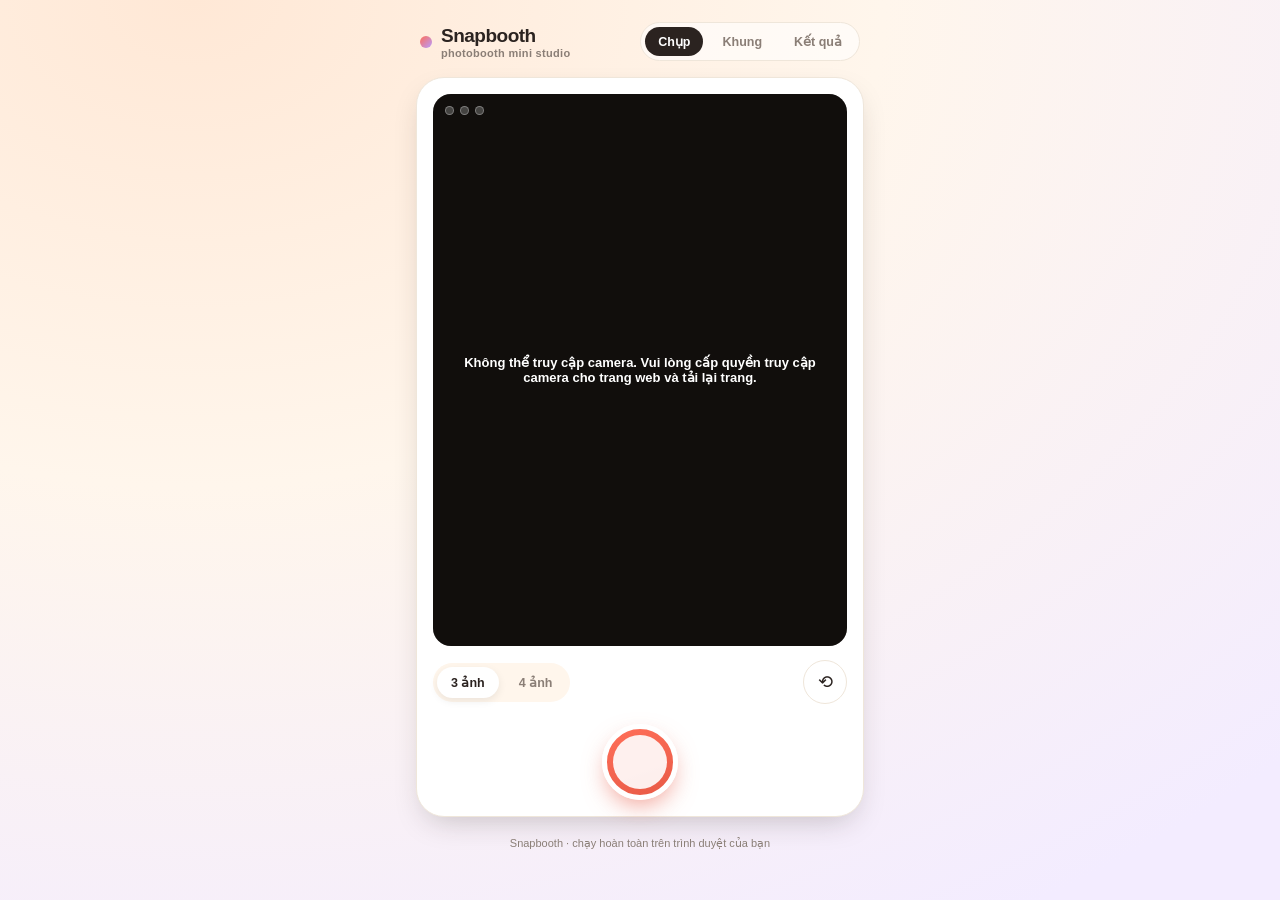
==== commit 3df88b05: "Add files via upload" ====
--- a/index.html
+++ b/index.html
@@ -3,1428 +3,876 @@
 <head>
 <meta charset="UTF-8">
 <meta name="viewport" content="width=device-width, initial-scale=1.0, maximum-scale=1.0, user-scalable=no">
-<title>✦ PHOTO BOOTH ✦</title>
-<link href="https://fonts.googleapis.com/css2?family=Playfair+Display:ital,wght@0,400;0,700;1,400&family=Space+Mono:wght@400;700&display=swap" rel="stylesheet">
+<title>Snapbooth — Photobooth</title>
 <style>
-:root{--cream:#faf3e8;--warm:#e8d5b7;--tc:#c9714a;--dark:#2a1f1a;--film:#f5edd8;}
-*{margin:0;padding:0;box-sizing:border-box;-webkit-tap-highlight-color:transparent;}
-body{background:var(--dark);min-height:100vh;display:flex;flex-direction:column;align-items:center;font-family:'Space Mono',monospace;overflow-x:hidden;}
-body::before{content:'';position:fixed;inset:0;background-image:url("data:image/svg+xml,%3Csvg viewBox='0 0 200 200' xmlns='http://www.w3.org/2000/svg'%3E%3Cfilter id='n'%3E%3CfeTurbulence type='fractalNoise' baseFrequency='0.85' numOctaves='4' stitchTiles='stitch'/%3E%3C/filter%3E%3Crect width='100%25' height='100%25' filter='url(%23n)' opacity='0.07'/%3E%3C/svg%3E");pointer-events:none;z-index:9999;opacity:.4;}
-header{width:100%;text-align:center;padding:14px 16px 6px;}
-.logo{font-family:'Playfair Display',serif;font-size:clamp(1.4rem,5vw,1.8rem);color:var(--cream);letter-spacing:.15em;}
-.logo em{color:var(--tc);font-style:italic;}
-.sub{font-size:.46rem;letter-spacing:.4em;color:var(--warm);margin-top:2px;opacity:.58;text-transform:uppercase;}
-.deco{width:65px;height:1.5px;background:linear-gradient(90deg,transparent,var(--tc),transparent);margin:5px auto 0;}
-.app{width:100%;max-width:460px;padding:8px 14px 30px;display:flex;flex-direction:column;gap:9px;}
-
-/* ── Room Bar ── */
-
-/* ── Camera ── */
-.cam-wrap{position:relative;width:100%;aspect-ratio:3/4;border-radius:4px;overflow:hidden;background:#111;border:2.5px solid rgba(201,113,74,.55);box-shadow:0 0 0 1px rgba(201,113,74,.2),0 8px 40px rgba(0,0,0,.6);}
-
-/* ── Camera top bar (lens selector + zoom) ── */
-.cam-top-bar{position:absolute;top:8px;left:50%;transform:translateX(-50%);z-index:8;display:flex;align-items:center;gap:6px;}
-.lens-btn{background:rgba(0,0,0,.52);border:1.5px solid rgba(255,255,255,.22);color:#fff;font-family:'Space Mono',monospace;font-size:.5rem;letter-spacing:.04em;padding:4px 9px;border-radius:20px;cursor:pointer;backdrop-filter:blur(6px);transition:all .18s;white-space:nowrap;}
-.lens-btn.active{background:rgba(201,113,74,.75);border-color:var(--tc);box-shadow:0 0 8px rgba(201,113,74,.5);}
-.zoom-badge{background:rgba(0,0,0,.52);border:1.5px solid rgba(255,255,255,.15);color:#fff;font-family:'Space Mono',monospace;font-size:.48rem;padding:4px 8px;border-radius:20px;backdrop-filter:blur(6px);min-width:36px;text-align:center;}
-/* ── Pinch/zoom overlay ── */
-#zoom-bar{position:absolute;bottom:46px;left:50%;transform:translateX(-50%);z-index:8;display:flex;align-items:center;gap:8px;opacity:0;transition:opacity .3s;pointer-events:none;padding:6px 10px;background:rgba(0,0,0,.38);border-radius:20px;backdrop-filter:blur(4px);}
-.zoom-lbl{font-size:.44rem;color:rgba(255,255,255,.75);font-family:'Space Mono',monospace;min-width:22px;text-align:center;}
-#zoom-bar.show{opacity:1;pointer-events:auto;}
-.zoom-track{width:120px;height:3px;background:rgba(255,255,255,.2);border-radius:2px;position:relative;cursor:pointer;}
-.zoom-thumb{position:absolute;top:50%;transform:translate(-50%,-50%);width:14px;height:14px;border-radius:50%;background:var(--tc);box-shadow:0 0 6px rgba(201,113,74,.6);transition:left .1s;}
-/* ── Aspect ratio selector ── */
-.aspect-row{display:flex;align-items:center;gap:5px;padding:2px 0;overflow-x:auto;scrollbar-width:none;flex-wrap:nowrap;}
-.aspect-row::-webkit-scrollbar{display:none;}
-.arb{flex-shrink:0;background:rgba(255,255,255,.05);border:1px solid rgba(255,255,255,.12);color:var(--warm);font-family:'Space Mono',monospace;font-size:.4rem;padding:5px 7px;border-radius:4px;cursor:pointer;transition:all .17s;letter-spacing:.03em;display:flex;flex-direction:column;align-items:center;gap:3px;min-width:36px;}
-.arb.active{background:rgba(201,113,74,.22);border-color:var(--tc);color:var(--tc);}
-.ar-icon{display:block;background:rgba(255,255,255,.35);border-radius:1px;border:1px solid rgba(255,255,255,.5);}
-.arb.active .ar-icon{background:rgba(201,113,74,.5);border-color:var(--tc);}
-
-
-/* ── Image-based frame overlays ── */
-#img-frame-overlay{position:absolute;inset:0;z-index:6;pointer-events:none;width:100%;height:100%;object-fit:fill;}
-/* ── Import frame button ── */
-.import-frame-wrap{display:flex;align-items:center;gap:8px;padding:6px 0 2px;border-top:1px solid rgba(255,255,255,.08);margin-top:6px;}
-.btn-import-frame{background:rgba(201,113,74,.15);border:1px dashed rgba(201,113,74,.5);color:var(--tc);font-family:'Space Mono',monospace;font-size:.42rem;letter-spacing:.06em;padding:5px 10px;border-radius:3px;cursor:pointer;transition:all .17s;display:flex;align-items:center;gap:5px;}
-.btn-import-frame:hover{background:rgba(201,113,74,.28);border-style:solid;}
-.imported-frames-row{display:flex;gap:8px;overflow-x:auto;scrollbar-width:none;flex:1;}
-.imported-frames-row::-webkit-scrollbar{display:none;}
-.imp-frame-opt{flex-shrink:0;display:flex;flex-direction:column;align-items:center;gap:3px;background:none;border:none;cursor:pointer;padding:2px;}
-.imp-frame-opt .frame-preview{border:2px solid transparent;transition:all .18s;}
-.imp-frame-opt.active .frame-preview{border-color:var(--tc);box-shadow:0 0 0 2.5px rgba(201,113,74,.45);}
-.imp-frame-opt .frame-preview img{width:100%;height:100%;object-fit:cover;border-radius:2px;}
-.imp-del{font-size:.5rem;color:rgba(255,255,255,.4);cursor:pointer;position:absolute;top:-4px;right:-4px;background:rgba(0,0,0,.7);border-radius:50%;width:14px;height:14px;display:flex;align-items:center;justify-content:center;line-height:1;}
-.imp-frame-opt{position:relative;}
-
-.cam-wrap::after{content:'';position:absolute;inset:0;background:linear-gradient(180deg,rgba(0,0,0,.1) 0%,transparent 25%,transparent 72%,rgba(0,0,0,.14) 100%);pointer-events:none;z-index:2;}
-.vfc{position:absolute;width:20px;height:20px;z-index:6;}
-.vfc.tl{top:8px;left:8px;border-top:3px solid var(--tc);border-left:3px solid var(--tc);}
-.vfc.tr{top:8px;right:8px;border-top:3px solid var(--tc);border-right:3px solid var(--tc);}
-.vfc.bl{bottom:8px;left:8px;border-bottom:3px solid var(--tc);border-left:3px solid var(--tc);}
-.vfc.br{bottom:8px;right:8px;border-bottom:3px solid var(--tc);border-right:3px solid var(--tc);}
-#video{position:absolute;inset:0;width:100%;height:100%;object-fit:cover;transform:scaleX(-1);opacity:0;}
-#preview-canvas{position:absolute;inset:0;width:100%;height:100%;object-fit:cover;z-index:1;display:block;}
-#frame-overlay{position:absolute;inset:0;z-index:4;pointer-events:none;overflow:hidden;}
-#frame-overlay .fo-em{position:absolute;line-height:1;user-select:none;pointer-events:none;}
-#frame-overlay.fo-stars::before{content:'';position:absolute;inset:0;background:radial-gradient(ellipse at center,transparent 55%,rgba(5,2,30,.45) 100%);}
-#frame-overlay.fo-whale::before{content:'';position:absolute;inset:0;background:linear-gradient(180deg,transparent 55%,rgba(0,40,100,.38) 100%);}
-#frame-overlay.fo-floral::before{content:'';position:absolute;inset:0;background:radial-gradient(ellipse at center,transparent 40%,rgba(255,180,200,.22) 100%);}
-#frame-overlay.fo-pink::before{content:'';position:absolute;inset:0;background:radial-gradient(ellipse at center,transparent 50%,rgba(255,160,190,.18) 100%);}
-#frame-overlay.fo-lavender::before{content:'';position:absolute;inset:0;background:radial-gradient(ellipse at center,transparent 50%,rgba(180,130,220,.16) 100%);}
-#frame-overlay.fo-mint::before{content:'';position:absolute;inset:0;background:radial-gradient(ellipse at center,transparent 50%,rgba(80,180,140,.14) 100%);}
-#frame-overlay.fo-bubblegum::before{content:'';position:absolute;inset:0;background:radial-gradient(ellipse at center,transparent 45%,rgba(255,100,150,.2) 100%);}
-#frame-overlay.fo-crimson::before{content:'';position:absolute;inset:0;background:radial-gradient(ellipse at center,transparent 40%,rgba(80,0,10,.45) 100%);}
-#frame-overlay.fo-sky::before{content:'';position:absolute;inset:0;background:radial-gradient(ellipse at center,transparent 50%,rgba(30,100,180,.15) 100%);}
-#sticker-layer{position:absolute;inset:0;z-index:5;pointer-events:none;}
-#sticker-layer.interactive{pointer-events:auto;}
-.placed-sticker{position:absolute;cursor:grab;user-select:none;line-height:1;touch-action:none;}
-#cd-overlay{position:absolute;inset:0;display:flex;align-items:center;justify-content:center;z-index:10;background:rgba(0,0,0,.3);opacity:0;pointer-events:none;transition:opacity .15s;}
-#cd-overlay.on{opacity:1;pointer-events:auto;}
-.cd-num{font-family:'Playfair Display',serif;font-size:7rem;color:#fff;text-shadow:0 0 40px rgba(201,113,74,.9);line-height:1;}
-@keyframes popNum{0%{transform:scale(1.7);opacity:0}30%{transform:scale(1);opacity:1}80%{opacity:1}100%{transform:scale(.85);opacity:0}}
-#flash{position:absolute;inset:0;background:#fff;z-index:20;opacity:0;pointer-events:none;}
-.dots{position:absolute;bottom:10px;left:50%;transform:translateX(-50%);display:flex;gap:5px;z-index:7;}
-.dot{width:7px;height:7px;border-radius:50%;background:rgba(255,255,255,.22);border:1px solid rgba(255,255,255,.4);transition:all .3s;}
-.dot.on{background:var(--tc);border-color:var(--tc);box-shadow:0 0 8px rgba(201,113,74,.7);}
-.status{text-align:center;font-size:.5rem;letter-spacing:.2em;color:var(--warm);opacity:.58;text-transform:uppercase;min-height:12px;}
-.controls{display:flex;align-items:center;justify-content:center;gap:14px;padding:2px 0;}
-.btn-s{background:rgba(255,255,255,.05);border:1px solid rgba(255,255,255,.13);color:var(--warm);font-family:'Space Mono',monospace;font-size:.52rem;letter-spacing:.1em;padding:8px 12px;border-radius:2px;cursor:pointer;text-transform:uppercase;transition:all .18s;white-space:nowrap;}
-.btn-s:disabled{opacity:.3;cursor:not-allowed;}
-.shutter{width:68px;height:68px;border-radius:50%;background:var(--cream);border:3px solid var(--tc);box-shadow:0 0 0 4px rgba(201,113,74,.18),0 4px 18px rgba(0,0,0,.4);cursor:pointer;display:flex;align-items:center;justify-content:center;flex-shrink:0;}
-.shutter::after{content:'';width:48px;height:48px;border-radius:50%;background:var(--tc);transition:all .14s;}
-.shutter:active::after{width:40px;height:40px;}
-.shutter:disabled{opacity:.25;cursor:not-allowed;filter:grayscale(.5);}
-@keyframes shutPop{0%{transform:scale(1)}50%{transform:scale(.9)}100%{transform:scale(1)}}
-.shutter.pop{animation:shutPop .25s ease-out;}
-.shot-count-row{display:flex;align-items:center;gap:8px;}
-.sc-label{font-size:.44rem;letter-spacing:.22em;color:var(--warm);opacity:.5;text-transform:uppercase;white-space:nowrap;}
-.sc-options{display:flex;gap:5px;}
-.scb{background:rgba(255,255,255,.05);border:1px solid rgba(255,255,255,.1);color:var(--warm);font-family:'Space Mono',monospace;font-size:.55rem;width:32px;height:32px;border-radius:50%;cursor:pointer;display:flex;align-items:center;justify-content:center;transition:all .17s;}
-.scb.active{background:var(--tc);border-color:var(--tc);color:var(--cream);box-shadow:0 0 12px rgba(201,113,74,.38);}
-.main-tabs{display:flex;gap:0;border-bottom:1px solid rgba(255,255,255,.1);}
-.mtab{flex:1;background:none;border:none;color:var(--warm);font-family:'Space Mono',monospace;font-size:.5rem;letter-spacing:.1em;padding:9px 4px;cursor:pointer;text-transform:uppercase;opacity:.5;transition:all .18s;position:relative;}
-.mtab.active{color:var(--cream);opacity:1;}
-.mtab.active::after{content:'';position:absolute;bottom:-1px;left:15%;right:15%;height:2.5px;background:var(--tc);border-radius:2px;}
-.tab-panel{display:none;padding-top:10px;}
-.tab-panel.on{display:block;}
-.sec-label{font-size:.44rem;letter-spacing:.26em;color:var(--warm);opacity:.48;text-transform:uppercase;margin-bottom:5px;}
-.filters-row{display:flex;gap:8px;overflow-x:auto;padding:2px 0 3px;scrollbar-width:none;}
-.filters-row::-webkit-scrollbar{display:none;}
-.filter-btn{flex-shrink:0;display:flex;flex-direction:column;align-items:center;gap:3px;background:none;border:none;cursor:pointer;padding:2px;}
-.fp{width:40px;height:40px;border-radius:50%;border:2px solid transparent;transition:all .18s;display:flex;align-items:center;justify-content:center;font-size:1rem;}
-.filter-btn.active .fp{border-color:var(--tc);box-shadow:0 0 0 2.5px rgba(201,113,74,.45);}
-.fl{font-size:.38rem;letter-spacing:.07em;color:var(--warm);text-transform:uppercase;}
-.frames-grid-ui{display:flex;flex-direction:row;gap:10px;overflow-x:auto;padding:2px 0 6px;scrollbar-width:none;}
-.icon-size-row{display:flex;align-items:center;gap:8px;padding:6px 0 2px;}
-.icon-slider{flex:1;-webkit-appearance:none;height:3px;border-radius:2px;background:rgba(201,113,74,.3);outline:none;cursor:pointer;}
-.icon-slider::-webkit-slider-thumb{-webkit-appearance:none;width:14px;height:14px;border-radius:50%;background:var(--tc);cursor:pointer;}
-.icon-scale-val{font-size:.42rem;color:var(--warm);letter-spacing:.06em;min-width:32px;text-align:right;}
-.frames-grid-ui::-webkit-scrollbar{display:none;}
-.frame-opt{flex-shrink:0;display:flex;flex-direction:column;align-items:center;gap:3px;background:none;border:none;cursor:pointer;padding:2px;}
-.frame-preview{width:38px;height:50px;border-radius:3px;border:2px solid transparent;transition:all .18s;overflow:hidden;position:relative;display:flex;flex-direction:column;gap:1px;padding:2px;}
-.frame-opt.active .frame-preview{border-color:var(--tc);box-shadow:0 0 0 2.5px rgba(201,113,74,.45);}
-.fp-bar{flex:1;border-radius:1px;}
-.frame-name{font-size:.36rem;letter-spacing:.05em;color:var(--warm);text-transform:uppercase;text-align:center;max-width:50px;}
-.fp-em{font-size:.48rem;position:absolute;line-height:1;}
-.fp-em.tl{top:1px;left:1px;}.fp-em.tr{top:1px;right:1px;}.fp-em.bl{bottom:5px;left:1px;}.fp-em.br{bottom:5px;right:1px;}
-.sticker-tabs{display:flex;gap:5px;margin-bottom:7px;flex-wrap:wrap;}
-.stab{background:rgba(255,255,255,.06);border:1px solid rgba(255,255,255,.1);color:var(--warm);font-family:'Space Mono',monospace;font-size:.44rem;letter-spacing:.07em;padding:4px 8px;border-radius:2px;cursor:pointer;text-transform:uppercase;transition:all .17s;}
-.stab.active{background:var(--tc);color:var(--cream);border-color:var(--tc);}
-.sticker-grid{display:flex;flex-wrap:wrap;gap:5px;}
-.sk{background:rgba(255,255,255,.05);border:1px solid rgba(255,255,255,.08);border-radius:4px;width:42px;height:42px;display:flex;align-items:center;justify-content:center;font-size:1.4rem;cursor:pointer;transition:all .15s;}
-.sk:active{transform:scale(.82);background:rgba(201,113,74,.16);}
-.sticker-controls{display:flex;gap:7px;margin-top:7px;align-items:center;}
-.size-row{display:flex;gap:4px;}
-.szb{background:rgba(255,255,255,.05);border:1px solid rgba(255,255,255,.09);color:var(--warm);font-family:'Space Mono',monospace;font-size:.43rem;padding:3px 8px;border-radius:2px;cursor:pointer;transition:all .15s;}
-.szb.active{background:rgba(201,113,74,.22);border-color:var(--tc);color:var(--cream);}
-.btn-clear{background:none;border:1px solid rgba(255,80,60,.26);color:rgba(255,140,120,.62);font-family:'Space Mono',monospace;font-size:.42rem;letter-spacing:.07em;padding:3px 8px;border-radius:2px;cursor:pointer;margin-left:auto;}
-.sk-hint{font-size:.41rem;color:var(--warm);opacity:.36;letter-spacing:.04em;margin-top:3px;}
-.strip-sec{display:none;}.strip-sec.on{display:block;}
-.strip-wrap{border-radius:4px;padding:12px 8px;display:flex;flex-direction:column;gap:5px;box-shadow:0 6px 36px rgba(0,0,0,.7),0 0 0 1.5px rgba(201,113,74,.18);position:relative;overflow:hidden;}
-.strip-wrap.frame-film{background:var(--film);}
-.strip-wrap.frame-film::before,.strip-wrap.frame-film::after{content:'';position:absolute;left:0;right:0;height:15px;background-image:repeating-linear-gradient(90deg,var(--film) 0,var(--film) 8px,var(--dark) 8px,var(--dark) 15px);opacity:.42;}
-.strip-wrap.frame-film::before{top:0;}.strip-wrap.frame-film::after{bottom:0;}
-.strip-wrap.frame-white{background:#fff;}.strip-wrap.frame-white .strip-date{color:#555;}
-.strip-wrap.frame-black{background:#0d0d0d;border:1px solid #2a2a2a;}.strip-wrap.frame-black .strip-date{color:#888;}
-.strip-wrap.frame-pink{background:#fde8ee;}.strip-wrap.frame-pink .strip-date{color:#a05060;}
-.strip-wrap.frame-mint{background:#e0f5ef;}.strip-wrap.frame-mint .strip-date{color:#3a7a60;}
-.strip-wrap.frame-lavender{background:#ede0f5;}.strip-wrap.frame-lavender .strip-date{color:#6040a0;}
-.strip-wrap.frame-grid{background:var(--film);padding:10px;}
-.strip-wrap.frame-grid .frames-grid-result{display:grid;grid-template-columns:1fr 1fr;gap:4px;}
-.strip-wrap.frame-stars{background:#08051e;}.strip-wrap.frame-stars .strip-date{color:#aab0d8;}
-.strip-wrap.frame-whale{background:#e8f4ff;}.strip-wrap.frame-whale .strip-date{color:#2060a0;}
-.strip-wrap.frame-floral{background:#fff8f8;}.strip-wrap.frame-floral .strip-date{color:#a05070;}
-.strip-wrap.frame-bubblegum{background:#ffc6d9;}.strip-wrap.frame-bubblegum .strip-date{color:#c0305a;}
-.strip-wrap.frame-crimson{background:#6b0f1a;}.strip-wrap.frame-crimson .strip-date{color:#ffccd5;}
-.strip-wrap.frame-sky{background:#c8e6f8;}.strip-wrap.frame-sky .strip-date{color:#1a5a8a;}
-.strip-frame{position:relative;width:100%;aspect-ratio:var(--strip-ar,3/4);overflow:hidden;border-radius:2px;background:#bbb;}
-.strip-frame img{width:100%;height:100%;object-fit:cover;display:block;}
-.frame-num{position:absolute;bottom:4px;right:5px;font-size:.42rem;color:rgba(255,255,255,.5);text-shadow:0 1px 3px rgba(0,0,0,.8);font-family:'Space Mono',monospace;}
-.strip-date{text-align:center;font-family:'Playfair Display',serif;font-size:.65rem;color:var(--dark);opacity:.52;font-style:italic;padding:2px 0 6px;}
-.dl-area{display:flex;gap:9px;justify-content:center;margin-top:4px;}
-.btn-dl{background:var(--tc);color:var(--cream);border:none;font-family:'Space Mono',monospace;font-size:.54rem;letter-spacing:.15em;padding:11px 20px;border-radius:2px;cursor:pointer;text-transform:uppercase;transition:all .17s;box-shadow:0 4px 14px rgba(201,113,74,.36);}
-.btn-dl:disabled{opacity:.5;cursor:wait;}
-.btn-retake{background:transparent;color:var(--warm);border:1px solid rgba(255,255,255,.15);font-family:'Space Mono',monospace;font-size:.54rem;letter-spacing:.15em;padding:11px 20px;border-radius:2px;cursor:pointer;text-transform:uppercase;}
-#ios-modal{display:none;position:fixed;inset:0;background:rgba(0,0,0,.82);z-index:200;flex-direction:column;align-items:center;justify-content:flex-end;padding:0 0 28px;}
-#ios-modal.open{display:flex;}
-.modal-box{background:#1e1510;border-radius:10px 10px 0 0;width:100%;max-width:460px;padding:16px 16px 20px;}
-.modal-ttl{font-size:.54rem;letter-spacing:.22em;color:var(--warm);text-transform:uppercase;margin-bottom:9px;opacity:.65;}
-#modal-img{width:100%;max-height:50vh;object-fit:contain;border-radius:4px;border:1px solid rgba(255,255,255,.1);}
-.modal-hint{font-size:.48rem;color:var(--warm);opacity:.52;margin-top:8px;letter-spacing:.04em;line-height:1.7;}
-.modal-hint strong{color:var(--tc);}
-.modal-close{margin-top:11px;width:100%;background:rgba(255,255,255,.05);border:1px solid rgba(255,255,255,.13);color:var(--warm);font-family:'Space Mono',monospace;font-size:.53rem;letter-spacing:.15em;padding:10px;border-radius:4px;cursor:pointer;text-transform:uppercase;}
-#start-screen{position:fixed;inset:0;background:var(--dark);display:flex;flex-direction:column;align-items:center;justify-content:center;z-index:100;gap:14px;padding:32px;text-align:center;}
-.start-icon{font-size:2.5rem;animation:float 3s ease-in-out infinite;}
-@keyframes float{0%,100%{transform:translateY(0)}50%{transform:translateY(-8px)}}
-.start-title{font-family:'Playfair Display',serif;font-size:1.75rem;color:var(--cream);line-height:1.1;}
-.start-title em{color:var(--tc);}
-.start-desc{font-size:.55rem;color:var(--warm);letter-spacing:.11em;line-height:1.9;opacity:.65;max-width:255px;}
-.perm-box{display:flex;align-items:flex-start;gap:8px;background:rgba(201,113,74,.1);border:1px solid rgba(201,113,74,.25);border-radius:6px;padding:10px 13px;max-width:280px;text-align:left;}
-.perm-icon{font-size:.9rem;flex-shrink:0;margin-top:1px;}
-.perm-txt{font-size:.51rem;color:var(--warm);letter-spacing:.03em;line-height:1.7;opacity:.77;}
-.perm-txt strong{color:var(--tc);}
-.btn-start{background:var(--tc);color:var(--cream);border:none;font-family:'Space Mono',monospace;font-size:.58rem;letter-spacing:.2em;padding:13px 26px;border-radius:2px;cursor:pointer;text-transform:uppercase;box-shadow:0 4px 26px rgba(201,113,74,.46);margin-top:3px;transition:all .17s;}
-.perm-error{background:rgba(220,70,50,.12);border:1px solid rgba(220,70,50,.27);color:#ffb0a0;font-size:.49rem;letter-spacing:.05em;line-height:1.8;padding:9px 12px;border-radius:5px;max-width:272px;text-align:center;}
-canvas{display:none;}
+  :root{
+    --cream:#FFF6EC;
+    --card:#FFFFFF;
+    --ink:#2B2320;
+    --ink-soft:#8A7E76;
+    --coral:#FF6F59;
+    --coral-deep:#E85A46;
+    --lilac:#B79CFF;
+    --mint:#4FD1A5;
+    --line:#EFE6DA;
+    --shadow: 0 12px 30px -10px rgba(43,35,32,0.25);
+    --radius-lg: 28px;
+    --radius-md: 18px;
+    --radius-sm: 12px;
+  }
+
+  *{box-sizing:border-box; -webkit-tap-highlight-color:transparent;}
+  html,body{
+    margin:0; padding:0; height:100%;
+    background: radial-gradient(120% 120% at 15% 0%, #FFE8D6 0%, #FFF6EC 45%, #F3ECFF 100%);
+    font-family: -apple-system, BlinkMacSystemFont, "Segoe UI", Roboto, "Helvetica Neue", Arial, sans-serif;
+    color: var(--ink);
+    overflow-x:hidden;
+  }
+
+  #app{
+    max-width:480px;
+    margin:0 auto;
+    min-height:100vh;
+    padding: 18px 16px 34px;
+    display:flex;
+    flex-direction:column;
+    gap:16px;
+  }
+
+  header.topbar{
+    display:flex;
+    align-items:center;
+    justify-content:space-between;
+    padding: 4px 4px 0;
+  }
+  .brand{
+    display:flex; align-items:center; gap:9px;
+  }
+  .brand .dot{
+    width:12px;height:12px;border-radius:50%;
+    background: linear-gradient(135deg, var(--coral), var(--lilac));
+  }
+  .brand span{
+    font-weight:800; font-size:19px; letter-spacing:-0.5px;
+  }
+  .brand small{
+    display:block; font-size:11px; color:var(--ink-soft); font-weight:600; letter-spacing:0.3px;
+  }
+
+  nav.views{
+    display:flex; gap:6px; background:rgba(255,255,255,0.6);
+    padding:4px; border-radius:999px; border:1px solid var(--line);
+  }
+  nav.views button{
+    border:none; background:transparent; padding:7px 13px; border-radius:999px;
+    font-size:12.5px; font-weight:700; color:var(--ink-soft); cursor:pointer;
+    transition: all .2s ease;
+  }
+  nav.views button.active{
+    background: var(--ink); color:#fff;
+  }
+
+  .card{
+    background: var(--card);
+    border-radius: var(--radius-lg);
+    box-shadow: var(--shadow);
+    padding: 16px;
+    border: 1px solid var(--line);
+  }
+
+  /* ---------- Camera view ---------- */
+  .stage{
+    position:relative;
+    width:100%;
+    aspect-ratio: 3/4;
+    border-radius: var(--radius-md);
+    overflow:hidden;
+    background: #1a1512;
+    display:flex; align-items:center; justify-content:center;
+  }
+  .stage video{
+    width:100%; height:100%; object-fit:cover;
+    transform: scaleX(-1);
+  }
+  .stage video.rear{ transform:none; }
+  .stage canvas.flash{
+    position:absolute; inset:0; background:#fff; opacity:0; pointer-events:none;
+  }
+  .stage .countdown{
+    position:absolute; inset:0; display:flex; align-items:center; justify-content:center;
+    font-size:96px; font-weight:800; color:#fff; text-shadow: 0 6px 24px rgba(0,0,0,0.4);
+    opacity:0; pointer-events:none; transition: opacity .15s ease;
+  }
+  .stage .shot-indicator{
+    position:absolute; top:12px; left:12px; display:flex; gap:6px;
+  }
+  .shot-indicator .pip{
+    width:9px; height:9px; border-radius:50%;
+    background: rgba(255,255,255,0.35);
+    border: 1.5px solid rgba(255,255,255,0.6);
+  }
+  .shot-indicator .pip.done{ background: var(--coral); border-color: var(--coral); }
+
+  .stage .hint-overlay{
+    position:absolute; inset:0; display:flex; align-items:center; justify-content:center;
+    color:#fff; font-size:13px; font-weight:600; text-align:center; padding:20px;
+    background: rgba(0,0,0,0.35);
+  }
+
+  .controls-row{
+    display:flex; align-items:center; justify-content:space-between; margin-top:14px;
+  }
+  .mode-pills{
+    display:flex; gap:6px; background: var(--cream); padding:4px; border-radius:999px;
+  }
+  .mode-pills button{
+    border:none; padding:8px 14px; border-radius:999px; font-weight:700; font-size:12.5px;
+    background:transparent; color:var(--ink-soft); cursor:pointer;
+  }
+  .mode-pills button.active{ background:#fff; color:var(--ink); box-shadow:0 3px 8px rgba(0,0,0,0.08); }
+
+  .icon-btn{
+    width:44px; height:44px; border-radius:50%;
+    border:1px solid var(--line); background:#fff;
+    display:flex; align-items:center; justify-content:center;
+    cursor:pointer; font-size:18px; color:var(--ink);
+    transition: transform .15s ease;
+  }
+  .icon-btn:active{ transform: scale(0.9); }
+
+  .shutter-wrap{
+    display:flex; justify-content:center; margin-top:20px;
+  }
+  .shutter{
+    width:76px; height:76px; border-radius:50%;
+    background: linear-gradient(160deg, var(--coral), var(--coral-deep));
+    border: 5px solid #fff;
+    box-shadow: 0 10px 24px -6px rgba(232,90,70,0.6);
+    cursor:pointer;
+    display:flex; align-items:center; justify-content:center;
+    transition: transform .12s ease;
+  }
+  .shutter:active{ transform: scale(0.92); }
+  .shutter.disabled{ opacity:.5; pointer-events:none; }
+
+  .section-title{
+    font-size:13px; font-weight:800; text-transform:uppercase; letter-spacing:0.6px;
+    color: var(--ink-soft); margin: 4px 2px 10px;
+  }
+
+  /* ---------- Template upload ---------- */
+  .upload-box{
+    border: 2px dashed var(--line);
+    border-radius: var(--radius-md);
+    padding: 22px 14px;
+    text-align:center;
+    cursor:pointer;
+    transition: border-color .2s ease, background .2s ease;
+  }
+  .upload-box:hover{ border-color: var(--coral); background: #FFF9F4; }
+  .upload-box .icon{ font-size:26px; margin-bottom:6px; }
+  .upload-box h4{ margin:0 0 4px; font-size:14px; }
+  .upload-box p{ margin:0; font-size:12px; color:var(--ink-soft); }
+  .upload-box input{ display:none; }
+
+  .template-preview{
+    display:flex; align-items:center; gap:12px; margin-top:12px;
+  }
+  .template-preview img{
+    width:64px; height:96px; object-fit:cover; border-radius:10px; border:1px solid var(--line);
+    background:
+      linear-gradient(45deg, #eee 25%, transparent 25%),
+      linear-gradient(-45deg, #eee 25%, transparent 25%),
+      linear-gradient(45deg, transparent 75%, #eee 75%),
+      linear-gradient(-45deg, transparent 75%, #eee 75%);
+    background-size: 12px 12px;
+    background-position: 0 0, 0 6px, 6px -6px, -6px 0px;
+  }
+  .template-preview .meta{ flex:1; font-size:12.5px; color:var(--ink-soft); }
+  .template-preview .meta b{ display:block; color:var(--ink); font-size:13px; margin-bottom:2px;}
+  .link-btn{
+    border:none; background:none; color:var(--coral-deep); font-weight:700; font-size:12.5px; cursor:pointer; padding:0;
+  }
+
+  .slot-config{
+    margin-top:14px; display:flex; flex-direction:column; gap:8px;
+  }
+  .slot-row{
+    display:flex; align-items:center; gap:8px; font-size:12px; color: var(--ink-soft);
+    background: var(--cream); padding:8px 10px; border-radius: var(--radius-sm);
+  }
+  .slot-row b{ color:var(--ink); min-width:44px; }
+  .slot-row input[type=number]{
+    width:56px; border:1px solid var(--line); border-radius:8px; padding:4px 6px; font-size:12px;
+  }
+
+  .primary-btn{
+    width:100%; border:none; padding:14px; border-radius: 999px;
+    background: var(--ink); color:#fff; font-weight:800; font-size:14.5px;
+    cursor:pointer; margin-top:14px;
+  }
+  .primary-btn:disabled{ opacity:.4; cursor:not-allowed; }
+  .ghost-btn{
+    width:100%; border:1px solid var(--line); background:#fff; padding:12px; border-radius:999px;
+    font-weight:700; font-size:13.5px; color:var(--ink); cursor:pointer; margin-top:10px;
+  }
+
+  /* ---------- Result view ---------- */
+  .result-canvas-wrap{
+    display:flex; justify-content:center; padding:6px;
+  }
+  #resultCanvas{
+    width:100%; max-width:320px; border-radius:14px; box-shadow: var(--shadow);
+    background:#fff;
+  }
+  .result-actions{
+    display:flex; gap:10px; margin-top:16px;
+  }
+  .result-actions button{ flex:1; }
+
+  .empty-state{
+    text-align:center; padding: 30px 10px; color: var(--ink-soft); font-size:13px;
+  }
+
+  .toast{
+    position:fixed; bottom:24px; left:50%; transform:translateX(-50%);
+    background: var(--ink); color:#fff; padding:10px 18px; border-radius:999px;
+    font-size:12.5px; font-weight:600; box-shadow: var(--shadow);
+    opacity:0; pointer-events:none; transition: opacity .25s ease, transform .25s ease;
+    z-index: 999; white-space:nowrap;
+  }
+  .toast.show{ opacity:1; transform:translateX(-50%) translateY(-4px); }
+
+  .hidden{ display:none !important; }
+
+  footer.credit{
+    text-align:center; font-size:11px; color:var(--ink-soft); margin-top:4px;
+  }
 </style>
 </head>
 <body>
-<div id="start-screen">
-  <div class="start-icon">&#128247;</div>
-  <div class="start-title">Photo<br><em>Booth</em></div>
-  <div class="start-desc">FILTER &middot; KHUNG &middot; STICKER &middot; 1&ndash;6 T&#7844;M</div>
-  <div class="perm-box">
-    <div class="perm-icon">&#128274;</div>
-    <div class="perm-txt">App c&#7847;n quy&#7873;n <strong>Camera</strong>. &#7842;nh kh&#244;ng l&#432;u l&#234;n m&#225;y ch&#7911;.</div>
-  </div>
-  <button class="btn-start" id="start-btn">CHO PH&#201;P CAMERA &amp; B&#7854;T &#272;&#7846;U &#8594;</button>
-  <div id="perm-error" class="perm-error" style="display:none">&#9888;&#65039; Kh&#244;ng truy c&#7853;p &#273;&#432;&#7907;c camera.<br>Cho ph&#233;p trong c&#224;i &#273;&#7863;t tr&#236;nh duy&#7879;t r&#7891;i t&#7843;i l&#7841;i.</div>
+<div id="app">
+
+  <header class="topbar">
+    <div class="brand">
+      <div class="dot"></div>
+      <div>
+        <span>Snapbooth</span>
+        <small>photobooth mini studio</small>
+      </div>
+    </div>
+    <nav class="views">
+      <button data-view="camera" class="active">Chụp</button>
+      <button data-view="template">Khung</button>
+      <button data-view="result">Kết quả</button>
+    </nav>
+  </header>
+
+  <!-- ================= CAMERA VIEW ================= -->
+  <section id="view-camera" class="card">
+    <div class="stage" id="stage">
+      <video id="video" autoplay playsinline muted></video>
+      <canvas class="flash" id="flashCanvas"></canvas>
+      <div class="countdown" id="countdownEl"></div>
+      <div class="shot-indicator" id="shotIndicator"></div>
+      <div class="hint-overlay hidden" id="cameraHint">Đang khởi động camera…</div>
+    </div>
+
+    <div class="controls-row">
+      <div class="mode-pills" id="shotModePills">
+        <button data-count="3" class="active">3 ảnh</button>
+        <button data-count="4">4 ảnh</button>
+      </div>
+      <button class="icon-btn" id="flipBtn" title="Lật camera">⟲</button>
+    </div>
+
+    <div class="shutter-wrap">
+      <div class="shutter" id="shutterBtn" title="Chụp">
+        <div style="width:54px;height:54px;border-radius:50%;background:#fff;opacity:.9;"></div>
+      </div>
+    </div>
+  </section>
+
+  <!-- ================= TEMPLATE VIEW ================= -->
+  <section id="view-template" class="card hidden">
+    <div class="section-title">Khung ảnh tùy chỉnh (1200×1800px)</div>
+
+    <label class="upload-box" id="uploadBox">
+      <div class="icon">🖼️</div>
+      <h4>Tải khung PNG lên</h4>
+      <p>Kích thước chuẩn 1200 × 1800px, các ô ảnh để trong suốt</p>
+      <input type="file" id="templateInput" accept="image/png">
+    </label>
+
+    <div class="template-preview hidden" id="templatePreviewBox">
+      <img id="templatePreviewImg" alt="template preview">
+      <div class="meta">
+        <b id="templateFileName">frame.png</b>
+        <span id="templateFileSize"></span>
+      </div>
+      <button class="link-btn" id="clearTemplateBtn">Xóa</button>
+    </div>
+
+    <div class="section-title" style="margin-top:20px;">Vị trí các ô ảnh (px, theo khung 1200×1800)</div>
+    <div class="slot-config" id="slotConfig"></div>
+    <button class="ghost-btn" id="addSlotBtn">+ Thêm ô ảnh</button>
+    <button class="ghost-btn" id="resetSlotsBtn">Dùng bố cục mặc định</button>
+
+    <div class="section-title" style="margin-top:20px;">Tích hợp API (nâng cao)</div>
+    <div class="slot-row" style="flex-direction:column; align-items:stretch; gap:6px;">
+      <span>Các hàm API mẫu đã được khai báo sẵn trong file JS (xem <code>fetchTemplatesFromApi()</code> và <code>uploadToApi()</code>). Điền URL/API Key của bạn vào phần được đánh dấu <b>// TODO</b>.</span>
+      <button class="link-btn" id="loadFromApiBtn" style="text-align:left;">Thử tải khung từ API →</button>
+    </div>
+  </section>
+
+  <!-- ================= RESULT VIEW ================= -->
+  <section id="view-result" class="card hidden">
+    <div class="section-title">Dải ảnh hoàn chỉnh</div>
+    <div id="resultEmpty" class="empty-state">
+      Bạn chưa có dải ảnh nào. Hãy chụp ảnh ở tab "Chụp" trước nhé!
+    </div>
+    <div id="resultContent" class="hidden">
+      <div class="result-canvas-wrap">
+        <canvas id="resultCanvas" width="1200" height="1800"></canvas>
+      </div>
+      <div class="result-actions">
+        <button class="ghost-btn" id="retakeBtn">Chụp lại</button>
+        <button class="primary-btn" id="downloadBtn">Tải PNG (1200×1800)</button>
+      </div>
+      <button class="link-btn" id="uploadApiBtn" style="margin-top:12px;">Tải lên server (API) →</button>
+    </div>
+  </section>
+
+  <footer class="credit">Snapbooth · chạy hoàn toàn trên trình duyệt của bạn</footer>
 </div>
-<div id="ios-modal">
-  <div class="modal-box">
-    <div class="modal-ttl">&#10022; L&#432;u &#7843;nh v&#7873; m&#225;y</div>
-    <img id="modal-img" src="" alt="">
-    <div class="modal-hint">
-      <strong>iOS Safari:</strong> Ch&#7841;m gi&#7919; &#7843;nh &#8594; "Add to Photos"<br>
-      <strong>Brave/Chrome iOS:</strong> &#8943; &#8594; Share &#8594; Save to Photos
-    </div>
-    <button class="modal-close" id="modal-close">&#272;&#243;ng</button>
-  </div>
-</div>
-<header>
-  <div class="logo">Photo <em>Booth</em></div>
-  <div class="sub">&#10022; film &amp; memory &#10022;</div>
-  <div class="deco"></div>
-</header>
-<div class="app">
-  <div class="cam-wrap" id="cam-wrap">
-    <div class="vfc tl"></div><div class="vfc tr"></div>
-    <div class="vfc bl"></div><div class="vfc br"></div>
-    <div class="cam-top-bar" id="cam-top-bar">
-      <!-- filled by JS based on available cameras -->
-    </div>
-    <span class="zoom-badge" id="zoom-badge" style="position:absolute;top:8px;right:8px;z-index:8;display:none;">1×</span>
-    <div id="zoom-bar">
-      <span class="zoom-lbl" id="zoom-cur-lbl">1×</span>
-      <div class="zoom-track" id="zoom-track"><div class="zoom-thumb" id="zoom-thumb"></div></div>
-      <span class="zoom-lbl" id="zoom-max-lbl">8×</span>
-    </div>
-    <video id="video" autoplay playsinline muted></video>
-    <canvas id="preview-canvas"></canvas>
-    <div id="frame-overlay"></div>
-    <img id="img-frame-overlay" src="" alt="" style="display:none;">
-    <div id="sticker-layer"></div>
-    <div id="cd-overlay"><span class="cd-num" id="cd-num">3</span></div>
-    <div id="flash"></div>
-    <div class="dots" id="dots-row"></div>
-  </div>
-  <div class="status" id="status">S&#7861;n s&#224;ng ch&#7909;p &middot; 4 t&#7845;m</div>
-  <div class="controls">
-    <button class="btn-s" id="timer-btn">&#9201; 3s</button>
-    <button class="shutter" id="shutter-btn"></button>
-    <button class="btn-s" id="flip-btn">&#8596; Cam</button>
-  </div>
-  <div class="shot-count-row">
-    <span class="sc-label">S&#7889; t&#7845;m:</span>
-    <div class="sc-options">
-      <button class="scb" data-n="1">1</button>
-      <button class="scb" data-n="2">2</button>
-      <button class="scb" data-n="3">3</button>
-      <button class="scb active" data-n="4">4</button>
-      <button class="scb" data-n="6">6</button>
-    </div>
-  </div>
-  <div class="aspect-row" id="aspect-row">
-    <span class="sc-label" style="flex-shrink:0;">Tỉ&nbsp;lệ:</span>
-    <button class="arb active" data-ar="3:4"><span class="ar-icon" style="width:15px;height:20px;"></span>3:4</button>
-    <button class="arb" data-ar="1:1"><span class="ar-icon" style="width:20px;height:20px;"></span>Vuông</button>
-    <button class="arb" data-ar="4:3"><span class="ar-icon" style="width:20px;height:15px;"></span>4:3</button>
-    <button class="arb" data-ar="9:16"><span class="ar-icon" style="width:12px;height:22px;"></span>9:16</button>
-    <button class="arb" data-ar="16:9"><span class="ar-icon" style="width:22px;height:12px;"></span>16:9</button>
-  </div>
-  <div class="main-tabs">
-    <button class="mtab active" data-tab="filter">&#127912; B&#7897; l&#7885;c</button>
-    <button class="mtab" data-tab="frame">&#128444;&#65039; Khung</button>
-    <button class="mtab" data-tab="sticker">&#10024; Sticker</button>
-  </div>
-  <!-- TAB: Filter -->
-  <div class="tab-panel on" id="tp-filter">
-    <div class="filters-row">
-            <button class="filter-btn active" data-filter="normal"><div class="fp" style="background:linear-gradient(135deg,#e8dcc8,#c8b89a)"></div><span class="fl">Film</span></button>
-      <button class="filter-btn" data-filter="burn"><div class="fp" style="background:linear-gradient(135deg,#fff4d6,#ffe0a0,#ffd080)"></div><span class="fl">Burn</span></button>
-      <button class="filter-btn" data-filter="kodak"><div class="fp" style="background:linear-gradient(135deg,#f5e8c8,#e8c878,#d4a040)"></div><span class="fl">Kodak</span></button>
-      <button class="filter-btn" data-filter="fuji"><div class="fp" style="background:linear-gradient(135deg,#d8ecd8,#b8d4b0,#88b880)"></div><span class="fl">Fuji</span></button>
-      <button class="filter-btn" data-filter="lomo"><div class="fp" style="background:linear-gradient(135deg,#c8e8f0,#a0c8d8,#7098b0)"></div><span class="fl">Lomo</span></button>
-      <button class="filter-btn" data-filter="silver"><div class="fp" style="background:linear-gradient(135deg,#f0f0f0,#c0c0c0,#909090)"></div><span class="fl">Silver</span></button>
-      <button class="filter-btn" data-filter="noir"><div class="fp" style="background:linear-gradient(135deg,#b0a898,#786860,#382820)"></div><span class="fl">Noir</span></button>
-      <button class="filter-btn" data-filter="drift"><div class="fp" style="background:linear-gradient(135deg,#f8e8d0,#e8c8a0,#d09860)"></div><span class="fl">Drift</span></button>
-      <button class="filter-btn" data-filter="haze"><div class="fp" style="background:linear-gradient(135deg,#e8e0f8,#d0c8f0,#b8a8e0)"></div><span class="fl">Haze</span></button>
-      <button class="filter-btn" data-filter="glow"><div class="fp" style="background:linear-gradient(135deg,#fff8e8,#ffe8c0,#ffd090)"></div><span class="fl">Glow</span></button>
-    </div>
-  </div>
-  <!-- TAB: Frame -->
-  <div class="tab-panel" id="tp-frame">
-    <div class="frames-grid-ui">
-      <button class="frame-opt active" data-frame="film">
-        <div class="frame-preview" style="background:#f5edd8;padding:2px 5px;gap:1px;">
-          <div class="fp-bar" style="background:#c8b89a;"></div><div class="fp-bar" style="background:#c8b89a;"></div><div class="fp-bar" style="background:#c8b89a;"></div>
-        </div><span class="frame-name">Film</span>
-      </button>
-      <button class="frame-opt" data-frame="white">
-        <div class="frame-preview" style="background:#fff;padding:3px 3px 9px;gap:2px;">
-          <div class="fp-bar" style="background:#ddd;"></div><div class="fp-bar" style="background:#ddd;"></div><div class="fp-bar" style="background:#ddd;"></div>
-        </div><span class="frame-name">Polaroid</span>
-      </button>
-      <button class="frame-opt" data-frame="black">
-        <div class="frame-preview" style="background:#111;padding:2px;gap:1px;border:1px solid #333;">
-          <div class="fp-bar" style="background:#2a2a2a;"></div><div class="fp-bar" style="background:#2a2a2a;"></div><div class="fp-bar" style="background:#2a2a2a;"></div>
-        </div><span class="frame-name">Black</span>
-      </button>
-      <button class="frame-opt" data-frame="pink">
-        <div class="frame-preview" style="background:#fde8ee;padding:3px;gap:2px;">
-          <div class="fp-bar" style="background:#f5b8c8;"></div><div class="fp-bar" style="background:#f5b8c8;"></div><div class="fp-bar" style="background:#f5b8c8;"></div>
-          <span class="fp-em tl">&#127800;</span><span class="fp-em br">&#127801;</span>
-        </div><span class="frame-name">Pink</span>
-      </button>
-      <button class="frame-opt" data-frame="mint">
-        <div class="frame-preview" style="background:#e0f5ef;padding:3px;gap:2px;">
-          <div class="fp-bar" style="background:#9dd4be;"></div><div class="fp-bar" style="background:#9dd4be;"></div><div class="fp-bar" style="background:#9dd4be;"></div>
-          <span class="fp-em tl">&#127807;</span><span class="fp-em br">&#127808;</span>
-        </div><span class="frame-name">Mint</span>
-      </button>
-      <button class="frame-opt" data-frame="lavender">
-        <div class="frame-preview" style="background:#ede0f5;padding:3px;gap:2px;">
-          <div class="fp-bar" style="background:#c5a8e0;"></div><div class="fp-bar" style="background:#c5a8e0;"></div><div class="fp-bar" style="background:#c5a8e0;"></div>
-          <span class="fp-em tl">&#128156;</span><span class="fp-em br">&#127800;</span>
-        </div><span class="frame-name">Lavender</span>
-      </button>
-      <button class="frame-opt" data-frame="grid" id="grid-opt">
-        <div class="frame-preview" style="background:#f5edd8;padding:3px;display:grid;grid-template-columns:1fr 1fr;gap:2px;">
-          <div style="background:#c8b89a;border-radius:1px;aspect-ratio:1;"></div><div style="background:#c8b89a;border-radius:1px;aspect-ratio:1;"></div>
-          <div style="background:#c8b89a;border-radius:1px;aspect-ratio:1;"></div><div style="background:#c8b89a;border-radius:1px;aspect-ratio:1;"></div>
-        </div><span class="frame-name" id="grid-label">Grid 2x2</span>
-      </button>
-      <button class="frame-opt" data-frame="stars">
-        <div class="frame-preview" style="background:#08051e;padding:3px;gap:2px;">
-          <div class="fp-bar" style="background:#1a1540;"></div><div class="fp-bar" style="background:#1a1540;"></div><div class="fp-bar" style="background:#1a1540;"></div>
-          <span class="fp-em tl">&#127769;</span><span class="fp-em br">&#10024;</span>
-        </div><span class="frame-name">Tinh t&uacute;</span>
-      </button>
-      <button class="frame-opt" data-frame="whale">
-        <div class="frame-preview" style="background:#e8f4ff;padding:3px;gap:2px;">
-          <div class="fp-bar" style="background:#b8d8f5;"></div><div class="fp-bar" style="background:#b8d8f5;"></div><div class="fp-bar" style="background:#cce8f5;"></div>
-          <span class="fp-em bl">&#128051;</span><span class="fp-em tr">&#129703;</span>
-        </div><span class="frame-name">C&aacute; voi</span>
-      </button>
-      <button class="frame-opt" data-frame="floral">
-        <div class="frame-preview" style="background:#fff8f8;padding:3px;gap:1px;">
-          <div class="fp-bar" style="background:#f8d0d8;"></div><div class="fp-bar" style="background:#f8d0d8;"></div><div class="fp-bar" style="background:#f8d0d8;"></div>
-          <span class="fp-em tl">&#127800;</span><span class="fp-em tr">&#127802;</span><span class="fp-em bl">&#127801;</span><span class="fp-em br">&#129411;</span>
-        </div><span class="frame-name">Hoa h&ograve;e</span>
-      </button>
-      <button class="frame-opt" data-frame="bubblegum">
-        <div class="frame-preview" style="background:#ffc6d9;padding:3px;gap:2px;">
-          <div class="fp-bar" style="background:#ff8fb0;"></div><div class="fp-bar" style="background:#ff8fb0;"></div><div class="fp-bar" style="background:#ff8fb0;"></div>
-          <span class="fp-em tl">&#127880;</span><span class="fp-em tr">&#10084;</span><span class="fp-em bl">&#127881;</span><span class="fp-em br">&#127880;</span>
-        </div><span class="frame-name">Cute</span>
-      </button>
-      <button class="frame-opt" data-frame="crimson">
-        <div class="frame-preview" style="background:#6b0f1a;padding:3px;gap:2px;border:1px solid #8b1a28;">
-          <div class="fp-bar" style="background:#9b1a28;"></div><div class="fp-bar" style="background:#9b1a28;"></div><div class="fp-bar" style="background:#9b1a28;"></div>
-          <span class="fp-em tl">&#127774;</span><span class="fp-em br">&#127774;</span>
-        </div><span class="frame-name">&#272;&#7887; &#273;&#244;</span>
-      </button>
-      <button class="frame-opt" data-frame="sky">
-        <div class="frame-preview" style="background:#c8e6f8;padding:3px;gap:2px;">
-          <div class="fp-bar" style="background:#90c8f0;"></div><div class="fp-bar" style="background:#90c8f0;"></div><div class="fp-bar" style="background:#90c8f0;"></div>
-          <span class="fp-em tl">&#9729;</span><span class="fp-em br">&#10052;</span>
-        </div><span class="frame-name">Xanh tr&#7901;i</span>
-      </button>
-    </div>
-  <!-- Built-in image frames row -->
-  <div class="frames-grid-ui" id="img-frames-row" style="margin-top:4px;">
-    <button class="frame-opt" data-imgframe="cute3" title="Cute!!">
-      <div class="frame-preview" style="padding:0;overflow:hidden;"><img src="[data-uri]" style="width:100%;height:100%;object-fit:cover;border-radius:2px;"></div>
-      <span class="frame-name">Cute!!</span>
-    </button>
-    <button class="frame-opt" data-imgframe="hachi" title="Hachiware">
-      <div class="frame-preview" style="padding:0;overflow:hidden;"><img src="[data-uri]" style="width:100%;height:100%;object-fit:cover;border-radius:2px;"></div>
-      <span class="frame-name">Hachiware</span>
-    </button>
-    <button class="frame-opt" data-imgframe="chika" title="Chikawa">
-      <div class="frame-preview" style="padding:0;overflow:hidden;"><img src="[data-uri]" style="width:100%;height:100%;object-fit:cover;border-radius:2px;"></div>
-      <span class="frame-name">Chikawa</span>
-    </button>
-    <button class="frame-opt" data-imgframe="vintage" title="Vintage">
-      <div class="frame-preview" style="padding:0;overflow:hidden;"><img src="[data-uri]" style="width:100%;height:100%;object-fit:cover;border-radius:2px;"></div>
-      <span class="frame-name">Vintage</span>
-    </button>
-    <button class="frame-opt" data-imgframe="coquet" title="Coquette">
-      <div class="frame-preview" style="padding:0;overflow:hidden;"><img src="[data-uri]" style="width:100%;height:100%;object-fit:cover;border-radius:2px;"></div>
-      <span class="frame-name">Coquette</span>
-    </button>
-    <button class="frame-opt" data-imgframe="newjns" title="NewJeans">
-      <div class="frame-preview" style="padding:0;overflow:hidden;"><img src="[data-uri]" style="width:100%;height:100%;object-fit:cover;border-radius:2px;"></div>
-      <span class="frame-name">NewJeans</span>
-    </button>
-    <button class="frame-opt" data-imgframe="postal" title="Postal">
-      <div class="frame-preview" style="padding:0;overflow:hidden;"><img src="[data-uri]" style="width:100%;height:100%;object-fit:cover;border-radius:2px;"></div>
-      <span class="frame-name">Postal</span>
-    </button>
-  </div>
-  <!-- Import custom frame -->
-  <div class="import-frame-wrap">
-    <button class="btn-import-frame" id="import-frame-btn">&#43; Thêm khung</button>
-    <div class="imported-frames-row" id="imported-frames-row"></div>
-    <input type="file" id="frame-file-input" accept="image/*" style="display:none;" multiple>
-  </div>
-    <div class="icon-size-row">
-      <span class="sc-label">Icon:</span>
-      <input type="range" id="icon-scale-slider" min="40" max="200" value="100" step="5" class="icon-slider">
-      <span class="icon-scale-val" id="icon-scale-val">100%</span>
-    </div>
-  </div>
-  <!-- TAB: Sticker -->
-  <div class="tab-panel" id="tp-sticker">
-    <div class="sticker-tabs">
-      <button class="stab active" data-cat="kawaii">Kawaii</button>
-      <button class="stab" data-cat="nature">Thi&ecirc;n nhi&ecirc;n</button>
-      <button class="stab" data-cat="food">&#272;&#7891; &#259;n</button>
-      <button class="stab" data-cat="misc">Misc</button>
-    </div>
-    <div class="sticker-grid" id="sticker-grid"></div>
-    <div class="sticker-controls">
-      <div class="size-row">
-        <button class="szb" data-size="sm">S</button>
-        <button class="szb active" data-size="md">M</button>
-        <button class="szb" data-size="lg">L</button>
-      </div>
-      <button class="btn-clear" id="clear-btn">&#10005; X&oacute;a h&#7871;t</button>
-    </div>
-    <div class="sk-hint">Tap &#273;&#7875; th&ecirc;m &middot; K&eacute;o &#273;&#7875; di chuy&#7875;n &middot; Tap 2 l&#7847;n &#273;&#7875; x&oacute;a</div>
-  </div>
-  <!-- Strip Result -->
-  <div class="strip-sec" id="strip-sec">
-    <div class="sec-label" style="text-align:center;margin-bottom:7px">&#10022; &#7843;nh c&#7911;a b&#7841;n &#10022;</div>
-    <div class="strip-wrap frame-film" id="strip-wrap">
-      <div class="strip-date" id="strip-date"></div>
-    </div>
-    <div class="dl-area">
-      <button class="btn-retake" id="retake-btn">&#8634; Ch&#7909;p l&#7841;i</button>
-      <button class="btn-dl" id="dl-btn">&#8595; L&#432;u &#7843;nh</button>
-    </div>
-  </div>
-</div>
-<canvas id="main-canvas"></canvas>
-<canvas id="strip-canvas"></canvas>
+
+<div class="toast" id="toast"></div>
+
 <script>
-/* ═══════════════════════════════
-   STATE
-═══════════════════════════════ */
-const video=document.getElementById('video');
-const camWrap=document.getElementById('cam-wrap');
-const previewCanvas=document.getElementById('preview-canvas');
-const pctx=previewCanvas.getContext('2d',{willReadFrequently:true});
-const frameOverlay=document.getElementById('frame-overlay');
-const stickerLayer=document.getElementById('sticker-layer');
-const cdOverlay=document.getElementById('cd-overlay'),cdNum=document.getElementById('cd-num');
-const flashEl=document.getElementById('flash'),statusBar=document.getElementById('status');
-const stripSec=document.getElementById('strip-sec'),stripWrap=document.getElementById('strip-wrap');
-const dlBtn=document.getElementById('dl-btn'),retakeBtn=document.getElementById('retake-btn');
-const startBtn=document.getElementById('start-btn'),startScreen=document.getElementById('start-screen');
-const iosModal=document.getElementById('ios-modal'),modalImg=document.getElementById('modal-img');
-const dotsRow=document.getElementById('dots-row');
-const mainCanvas=document.getElementById('main-canvas'),stripCanvas=document.getElementById('strip-canvas');
-const ctx=mainCanvas.getContext('2d'),sctx=stripCanvas.getContext('2d');
-
-let stream=null,facingMode='user',currentFilter='normal',currentFrame='film';
-let currentAspect='3:4';   // aspect ratio string
-let currentZoom=1;          // zoom multiplier
-let minZoom=1,maxZoom=5;    // from device capabilities
-let availLenses=[];         // [{label,deviceId,zoom}]
-let currentDeviceId=null;   // chosen camera deviceId
-let zoomBarTimeout=null;
-let timerDelay=3,totalShots=4,photos=[],shooting=false,shotCount=0,stickerSize='md',iconScale=1.0;
-let rafId=null;
-
-/* ═══════════════════════════════════════════════════════════
-   ANALOG FILTER ENGINE
-   
-   Mục tiêu: retro · analog · cháy sáng · highlight bùng
-   
-   Kỹ thuật:
-   - Tone curve: S-curve làm tương phản kiểu phim, không clip thẳng
-   - Highlight bloom: vùng sáng bị đẩy mạnh hơn, cháy nhẹ
-   - Per-channel color grading: mỗi filter có bảng màu riêng
-   - Grain: thêm hạt nhiễu analog sau khi grade
-   - Vignette: được vẽ lên canvas trong renderLoop (không pixel-level)
-═══════════════════════════════════════════════════════════ */
-
-/* S-curve tone mapping — mô phỏng đường cong phim */
-function sCurve(v, toe, shoulder) {
-  // toe: kéo bóng lên (lift), shoulder: highlight bloom
-  const n = v / 255;
-  const lifted = n + toe * (1 - n) * n;          // lift shadows
-  const bloomed = lifted + shoulder * lifted * lifted * (1 - lifted); // blow highlights
-  return Math.min(255, Math.max(0, bloomed * 255));
-}
-
-/* Grain — nhiễu analog ngẫu nhiên */
-function addGrain(r, g, b, strength) {
-  const noise = (Math.random() - 0.5) * strength;
-  return [
-    Math.min(255, Math.max(0, r + noise)),
-    Math.min(255, Math.max(0, g + noise * 0.9)),
-    Math.min(255, Math.max(0, b + noise * 0.85)),
-  ];
-}
-
-/* Mix giữa pixel gốc và pixel đã grade — điều chỉnh độ đậm */
-function blend(orig, graded, strength) {
-  return Math.round(orig + (graded - orig) * strength);
-}
-
-function applyPixelFilter(d, f) {
-  for (let i = 0; i < d.length; i += 4) {
-    const or=d[i], og=d[i+1], ob=d[i+2]; // original
-    let r=or, g=og, b=ob;
-
-    if (f === 'normal') {
-      // Film — ấm nhẹ, lift, hơi cháy
-      r = sCurve(r, .04, .08); g = sCurve(g, .02, .05); b = sCurve(b, .01, .02);
-      r = Math.min(255, r*1.03+3); g = Math.min(255, g+1); b = Math.max(0, b*.97);
-      r=blend(or,r,.55); g=blend(og,g,.55); b=blend(ob,b,.55);
-      [r,g,b] = addGrain(r,g,b, 5);
-
-    } else if (f === 'burn') {
-      // Burn — cháy sáng, warm
-      r = sCurve(r, .06, .18); g = sCurve(g, .04, .12); b = sCurve(b, .02, .05);
-      r = Math.min(255, r*1.07+10); g = Math.min(255, g*1.03+5); b = Math.max(0, b*.92+2);
-      r=blend(or,r,.6); g=blend(og,g,.6); b=blend(ob,b,.6);
-      [r,g,b] = addGrain(r,g,b, 7);
-
-    } else if (f === 'kodak') {
-      // Kodak — vàng ấm, skin tone
-      r = sCurve(r, .03, .10); g = sCurve(g, .02, .06); b = sCurve(b, .01, .03);
-      r = Math.min(255, r*1.05+6); g = Math.min(255, g*1.01+2); b = Math.max(0, b*.90-2);
-      const lum=(r*.299+g*.587+b*.114)/255;
-      if(lum>0.7){const t=(lum-0.7)/0.3; r=Math.min(255,r+t*8); b=Math.max(0,b-t*6);}
-      r=blend(or,r,.55); g=blend(og,g,.55); b=blend(ob,b,.55);
-      [r,g,b] = addGrain(r,g,b, 6);
-
-    } else if (f === 'fuji') {
-      // Fuji — xanh tươi, cool
-      r = sCurve(r, .02, .06); g = sCurve(g, .04, .08); b = sCurve(b, .03, .07);
-      r = Math.min(255, r*.99+2); g = Math.min(255, g*1.03+3); b = Math.min(255, b*1.01+5);
-      const lum2=(r*.299+g*.587+b*.114)/255;
-      if(lum2>0.3&&lum2<0.8){g=Math.min(255,g+2);b=Math.min(255,b+4);}
-      r=blend(or,r,.5); g=blend(og,g,.5); b=blend(ob,b,.5);
-      [r,g,b] = addGrain(r,g,b, 5);
-
-    } else if (f === 'lomo') {
-      // Lomo — cross-process nhẹ
-      r = sCurve(r, .04, .10); g = sCurve(g, .03, .07); b = sCurve(b, .02, .04);
-      const lum3=(r*.299+g*.587+b*.114)/255;
-      if(lum3<0.4){const t=(1-lum3/0.4)*.5; g=Math.min(255,g+t*8);b=Math.min(255,b+t*12);r=Math.max(0,r-t*5);}
-      if(lum3>0.65){const t=((lum3-0.65)/0.35)*.5; r=Math.min(255,r+t*14);b=Math.max(0,b-t*8);}
-      r=blend(or,r,.55); g=blend(og,g,.55); b=blend(ob,b,.55);
-      [r,g,b] = addGrain(r,g,b, 9);
-
-    } else if (f === 'silver') {
-      // Silver — B&W sáng nhẹ
-      const gr=0.299*or+0.587*og+0.114*ob;
-      let s = sCurve(gr, .06, .14); s = Math.min(255, s*1.04+4);
-      [r,g,b] = addGrain(s,s,s, 7);
-      r=Math.min(255,r*1.01+2); b=Math.max(0,b*.97); // sepia rất nhẹ
-
-    } else if (f === 'noir') {
-      // Noir — B&W tối, contrast
-      const gr2=0.299*or+0.587*og+0.114*ob;
-      let n2=sCurve(gr2,.00,.10);
-      n2=Math.min(255,Math.pow(n2/255,0.88)*255*1.02);
-      [r,g,b] = addGrain(n2,n2,n2, 11);
-      const lum4=n2/255;
-      if(lum4>0.65){b=Math.min(255,b+(lum4-0.65)*12);}
-
-    } else if (f === 'drift') {
-      // Drift — faded warm matte
-      r = sCurve(r, .08, .05); g = sCurve(g, .07, .04); b = sCurve(b, .05, .03);
-      r = Math.min(255, r*.92+22); g = Math.min(255, g*.90+18); b = Math.min(255, b*.82+16);
-      r=blend(or,r,.55); g=blend(og,g,.55); b=blend(ob,b,.55);
-      [r,g,b] = addGrain(r,g,b, 11);
-
-    } else if (f === 'haze') {
-      // Haze — lavender matte
-      r = sCurve(r, .08, .04); g = sCurve(g, .07, .04); b = sCurve(b, .08, .05);
-      r = Math.min(255, r*.90+22); g = Math.min(255, g*.88+20); b = Math.min(255, b*.94+26);
-      r=blend(or,r,.5); g=blend(og,g,.5); b=blend(ob,b,.5);
-      [r,g,b] = addGrain(r,g,b, 7);
-
-    } else if (f === 'glow') {
-      // Glow — Exposure+0.5, Contrast-15, Highlights+30, Whites+20
-      //         Blacks+10, Temp+300, Tint+5, Grain30, Clarity-10
-      // Step 1: Exposure +0.5 → multiply by 2^0.5 ≈ 1.414, soft
-      r = Math.min(255, r * 1.28); g = Math.min(255, g * 1.28); b = Math.min(255, b * 1.28);
-      // Step 2: Contrast -15 → reduce contrast (pull toward midgray 128)
-      const mid = 128, contF = 1 - 0.15;
-      r = mid + (r - mid) * contF; g = mid + (g - mid) * contF; b = mid + (b - mid) * contF;
-      // Step 3: Blacks +10 → lift shadows (add 10 to dark pixels)
-      const lumG = (r*.299 + g*.587 + b*.114) / 255;
-      if(lumG < 0.4){ const t=(1-lumG/0.4); r=Math.min(255,r+t*10); g=Math.min(255,g+t*10); b=Math.min(255,b+t*10); }
-      // Step 4: Highlights +30 & Whites +20 → boost bright areas
-      if(lumG > 0.6){ const t=(lumG-0.6)/0.4; r=Math.min(255,r+t*32); g=Math.min(255,g+t*30); b=Math.min(255,b+t*28); }
-      // Step 5: Temp +300 → warm (push red+, blue-)
-      r = Math.min(255, r + 14); b = Math.max(0, b - 10);
-      // Step 6: Tint +5 → slight magenta (push red+, green-)
-      r = Math.min(255, r + 3); g = Math.max(0, g - 2);
-      // Step 7: Clarity -10 → slight softening effect (lift local contrast a little in mids)
-      // (true clarity needs convolution; simulate: reduce micro-contrast by blending toward avg)
-      // Step 8: blend at 60% strength
-      r = blend(or, r, .6); g = blend(og, g, .6); b = blend(ob, b, .6);
-      // Step 9: Grain 30 → strong grain
-      [r,g,b] = addGrain(r, g, b, 16);
-    }
-
-    d[i]=r; d[i+1]=g; d[i+2]=b;
-  }
-}
-
-/* ── Preview canvas: always matches cam-wrap display resolution.
-   Aspect ratio is cropped from video using cover-fit logic.
-   Zoom crops from center before aspect crop.
-   Filter skipped when dragging zoom for performance. ── */
-const PREVIEW_W = 480;
-let filterSkipFrames = 0; // skip filter N frames after zoom drag
-
-function coverCrop(vW, vH, targetAR) {
-  // Returns {sx,sy,sw,sh} — the source rect from video that fills targetAR
-  const videoAR = vW / vH;
-  let sw, sh;
-  if (videoAR > targetAR) {
-    // Video wider than target → crop sides
-    sh = vH; sw = Math.round(vH * targetAR);
-  } else {
-    // Video taller than target → crop top/bottom
-    sw = vW; sh = Math.round(vW / targetAR);
-  }
-  return { sx: Math.round((vW - sw) / 2), sy: Math.round((vH - sh) / 2), sw, sh };
-}
-
-function renderLoop(){
-  if(!stream||video.readyState<2){rafId=requestAnimationFrame(renderLoop);return;}
-  const vW=video.videoWidth||640, vH=video.videoHeight||853;
-
-  // Canvas pixel size: fixed 480px wide, height from aspect ratio
-  const arMap={'3:4':3/4,'1:1':1,'4:3':4/3,'9:16':9/16,'16:9':16/9};
-  const ar = arMap[currentAspect] || 3/4;
-  const pW = PREVIEW_W, pH = Math.round(PREVIEW_W / ar);
-  if(previewCanvas.width !== pW || previewCanvas.height !== pH){
-    previewCanvas.width = pW; previewCanvas.height = pH;
-  }
-
-  // Zoom: shrink source rect from center
-  const sz = Math.max(1, softZoom);
-  const zoomW = vW / sz, zoomH = vH / sz;
-  const zoomX = (vW - zoomW) / 2, zoomY = (vH - zoomH) / 2;
-
-  // Aspect crop from zoomed region
-  const zAR = zoomW / zoomH;
-  let sx, sy, sw, sh;
-  if (zAR > ar) {
-    sh = zoomH; sw = zoomH * ar;
-  } else {
-    sw = zoomW; sh = zoomW / ar;
-  }
-  sx = zoomX + (zoomW - sw) / 2;
-  sy = zoomY + (zoomH - sh) / 2;
-
-  pctx.save();
-  if(facingMode==='user'){ pctx.scale(-1,1); pctx.drawImage(video, sx, sy, sw, sh, -pW, 0, pW, pH); }
-  else pctx.drawImage(video, sx, sy, sw, sh, 0, 0, pW, pH);
-  pctx.restore();
-
-  // Skip pixel filter for a few frames after zoom drag (performance)
-  if(currentFilter !== 'normal' && filterSkipFrames <= 0){
-    const imgData = pctx.getImageData(0, 0, pW, pH);
-    applyPixelFilter(imgData.data, currentFilter);
-    pctx.putImageData(imgData, 0, 0);
-  }
-  if(filterSkipFrames > 0) filterSkipFrames--;
-
-  rafId = requestAnimationFrame(renderLoop);
-}
-
-/* Capture = snapshot of the already-filtered preview canvas */
-function capturePhoto(){
-  // Full-res: same zoom+aspect crop logic as renderLoop
-  const vW=video.videoWidth||1080, vH=video.videoHeight||1440;
-  const arMap={'3:4':3/4,'1:1':1,'4:3':4/3,'9:16':9/16,'16:9':16/9};
-  const ar = arMap[currentAspect] || 3/4;
-  const sz = Math.max(1, softZoom);
-  const zoomW = vW/sz, zoomH = vH/sz;
-  const zoomX = (vW-zoomW)/2, zoomY = (vH-zoomH)/2;
-  const zAR = zoomW/zoomH;
-  let sx, sy, sw, sh;
-  if(zAR > ar){ sh=zoomH; sw=zoomH*ar; } else { sw=zoomW; sh=zoomW/ar; }
-  sx = zoomX + (zoomW-sw)/2;
-  sy = zoomY + (zoomH-sh)/2;
-  const W=Math.round(sw), H=Math.round(sh);
-  mainCanvas.width=W; mainCanvas.height=H;
-  ctx.save();
-  if(facingMode==='user'){ctx.scale(-1,1);ctx.drawImage(video,sx,sy,sw,sh,-W,0,W,H);}
-  else ctx.drawImage(video,sx,sy,sw,sh,0,0,W,H);
-  ctx.restore();
-  if(currentFilter!=='normal'){
-    const imgData=ctx.getImageData(0,0,W,H);
-    applyPixelFilter(imgData.data,currentFilter);
-    ctx.putImageData(imgData,0,0);
-  }
-  // bake stickers
-  stickerLayer.querySelectorAll('.placed-sticker').forEach(s=>{
-    const xp=parseFloat(s.dataset.xp)/100,yp=parseFloat(s.dataset.yp)/100;
-    const fs=Math.round(W*CFRAC[s.dataset.sz||'md']);
-    ctx.font=`${fs}px "Apple Color Emoji","Segoe UI Emoji","Noto Color Emoji",serif`;
-    ctx.textBaseline='top';ctx.fillText(s.textContent,xp*W,yp*H);
-  });
-  return mainCanvas.toDataURL('image/jpeg',0.97);
-}
-
-
-
-/* ═══════════════════════════════
-   FRAME DECOS
-═══════════════════════════════ */
-const FRAME_DECOS={
-  film:[],white:[],black:[],grid:[],
-  pink:[
-    {e:'&#127800;',x:.01,y:.01,s:.07},{e:'&#127809;',x:.88,y:.01,s:.07},
-    {e:'&#127802;',x:.01,y:.96,s:.07},{e:'&#128150;',x:.88,y:.96,s:.07},
-    {e:'&#127809;',x:.01,y:.28,s:.06},{e:'&#127800;',x:.89,y:.28,s:.06},
-    {e:'&#128149;',x:.01,y:.55,s:.055},{e:'&#127802;',x:.89,y:.55,s:.055},
-    {e:'&#127800;',x:.01,y:.77,s:.055},{e:'&#127809;',x:.89,y:.77,s:.055},
-  ],
-  mint:[
-    {e:'&#127811;',x:.01,y:.01,s:.07},{e:'&#127807;',x:.88,y:.01,s:.07},
-    {e:'&#127808;',x:.01,y:.96,s:.07},{e:'&#127811;',x:.88,y:.96,s:.07},
-    {e:'&#127807;',x:.01,y:.28,s:.06},{e:'&#127811;',x:.89,y:.28,s:.06},
-    {e:'&#127808;',x:.01,y:.55,s:.055},{e:'&#127807;',x:.89,y:.55,s:.055},
-    {e:'&#127811;',x:.01,y:.77,s:.055},{e:'&#127808;',x:.89,y:.77,s:.055},
-  ],
-  lavender:[
-    {e:'&#128156;',x:.01,y:.01,s:.07},{e:'&#127800;',x:.88,y:.01,s:.07},
-    {e:'&#127800;',x:.01,y:.96,s:.07},{e:'&#128156;',x:.88,y:.96,s:.07},
-    {e:'&#10024;',x:.01,y:.28,s:.055},{e:'&#128156;',x:.89,y:.28,s:.055},
-    {e:'&#127800;',x:.01,y:.55,s:.055},{e:'&#10024;',x:.89,y:.55,s:.055},
-    {e:'&#128156;',x:.01,y:.77,s:.055},{e:'&#127800;',x:.89,y:.77,s:.055},
-  ],
-  stars:[
-    {e:'&#127769;',x:.01,y:.01,s:.09},{e:'&#10024;',x:.87,y:.01,s:.08},
-    {e:'&#11088;',x:.01,y:.16,s:.07},{e:'&#128171;',x:.88,y:.16,s:.07},
-    {e:'&#10024;',x:.01,y:.31,s:.065},{e:'&#11088;',x:.88,y:.31,s:.065},
-    {e:'&#128171;',x:.01,y:.47,s:.07},{e:'&#127775;',x:.87,y:.47,s:.07},
-    {e:'&#11088;',x:.01,y:.63,s:.065},{e:'&#10024;',x:.88,y:.63,s:.065},
-    {e:'&#10024;',x:.01,y:.79,s:.07},{e:'&#128171;',x:.87,y:.79,s:.07},
-    {e:'&#128171;',x:.01,y:.94,s:.06},{e:'&#11088;',x:.88,y:.94,s:.06},
-  ],
-  whale:[
-    {e:'&#127754;',x:.01,y:.87,s:.13},{e:'&#127754;',x:.34,y:.89,s:.13},{e:'&#127754;',x:.65,y:.87,s:.13},
-    {e:'&#128051;',x:.01,y:.70,s:.13},
-    {e:'&#129703;',x:.02,y:.55,s:.065},{e:'&#129703;',x:.04,y:.38,s:.055},
-    {e:'&#129703;',x:.02,y:.22,s:.05},{e:'&#129703;',x:.03,y:.07,s:.04},
-    {e:'&#128032;',x:.88,y:.12,s:.08},{e:'&#128153;',x:.88,y:.01,s:.065},
-    {e:'&#129703;',x:.90,y:.33,s:.06},{e:'&#128032;',x:.87,y:.53,s:.08},
-    {e:'&#129703;',x:.90,y:.73,s:.055},{e:'&#127754;',x:.88,y:.93,s:.07},
-  ],
-  floral:[
-    {e:'&#127800;',x:.01,y:.01,s:.10},{e:'&#127802;',x:.87,y:.01,s:.10},
-    {e:'&#127801;',x:.01,y:.95,s:.10},{e:'&#127809;',x:.87,y:.95,s:.10},
-    {e:'&#127803;',x:.01,y:.28,s:.085},{e:'&#127809;',x:.88,y:.28,s:.085},
-    {e:'&#129455;',x:.01,y:.55,s:.085},{e:'&#127800;',x:.88,y:.55,s:.085},
-    {e:'&#129411;',x:.01,y:.42,s:.065},{e:'&#129411;',x:.88,y:.42,s:.065},
-    {e:'&#127802;',x:.01,y:.75,s:.08},{e:'&#127801;',x:.88,y:.75,s:.08},
-    {e:'&#129411;',x:.02,y:.18,s:.06},{e:'&#129411;',x:.88,y:.18,s:.06},
-  ],
-  bubblegum:[
-    {e:'&#127880;',x:.01,y:.01,s:.09},{e:'&#127881;',x:.87,y:.01,s:.09},
-    {e:'&#10084;',x:.01,y:.95,s:.09},{e:'&#127880;',x:.87,y:.95,s:.09},
-    {e:'&#128149;',x:.01,y:.22,s:.075},{e:'&#128149;',x:.88,y:.22,s:.075},
-    {e:'&#127881;',x:.01,y:.44,s:.07},{e:'&#127881;',x:.88,y:.44,s:.07},
-    {e:'&#128140;',x:.01,y:.65,s:.075},{e:'&#128140;',x:.88,y:.65,s:.075},
-    {e:'&#127880;',x:.01,y:.82,s:.065},{e:'&#10084;',x:.88,y:.82,s:.065},
-  ],
-  crimson:[
-    {e:'&#127774;',x:.01,y:.01,s:.09},{e:'&#127774;',x:.87,y:.01,s:.09},
-    {e:'&#127774;',x:.01,y:.95,s:.09},{e:'&#127774;',x:.87,y:.95,s:.09},
-    {e:'&#10084;',x:.01,y:.25,s:.065},{e:'&#10084;',x:.88,y:.25,s:.065},
-    {e:'&#127774;',x:.01,y:.48,s:.07},{e:'&#127774;',x:.88,y:.48,s:.07},
-    {e:'&#10084;',x:.01,y:.72,s:.065},{e:'&#10084;',x:.88,y:.72,s:.065},
-  ],
-  sky:[
-    {e:'&#9729;',x:.01,y:.01,s:.09},{e:'&#10052;',x:.87,y:.01,s:.08},
-    {e:'&#10052;',x:.01,y:.95,s:.08},{e:'&#9729;',x:.87,y:.95,s:.09},
-    {e:'&#11835;',x:.01,y:.22,s:.065},{e:'&#10052;',x:.88,y:.22,s:.065},
-    {e:'&#9729;',x:.01,y:.44,s:.08},{e:'&#9729;',x:.88,y:.44,s:.08},
-    {e:'&#10052;',x:.01,y:.66,s:.065},{e:'&#11835;',x:.88,y:.66,s:.065},
-    {e:'&#9729;',x:.01,y:.84,s:.07},{e:'&#9729;',x:.88,y:.84,s:.07},
-  ],
-};
-
-// Convert HTML entity strings to actual emoji chars for canvas drawing
-function entityToChar(str){
-  const t=document.createElement('textarea');t.innerHTML=str;return t.value;
-}
-// Pre-decode all deco emoji
-Object.values(FRAME_DECOS).forEach(arr=>arr.forEach(d=>{d.char=entityToChar(d.e);}));
-
-function updateFrameOverlay(){
-  frameOverlay.innerHTML='';frameOverlay.className='';
-  if(currentFrame)frameOverlay.classList.add('fo-'+currentFrame);
-  const decos=FRAME_DECOS[currentFrame]||[];
-  decos.forEach(d=>{
-    const el=document.createElement('span');el.className='fo-em';
-    el.innerHTML=d.e;
-    el.style.left=(d.x*100)+'%';el.style.top=(d.y*100)+'%';el.dataset.s=d.s;
-    frameOverlay.appendChild(el);
-  });
-  resizeOverlayEmoji();
-}
-function resizeOverlayEmoji(){
-  const W=camWrap.offsetWidth;
-  frameOverlay.querySelectorAll('.fo-em').forEach(el=>{el.style.fontSize=Math.round(W*parseFloat(el.dataset.s)*iconScale)+'px';});
-}
-window.addEventListener('resize',resizeOverlayEmoji);
-document.getElementById('icon-scale-slider').addEventListener('input',function(){
-  iconScale=parseInt(this.value)/100;
-  document.getElementById('icon-scale-val').textContent=this.value+'%';
-  resizeOverlayEmoji();
-});
-
-/* ═══════════════════════════════
-   TABS / FRAMES / SHOTS
-═══════════════════════════════ */
-document.querySelectorAll('.mtab').forEach(b=>b.addEventListener('click',()=>{
-  document.querySelectorAll('.mtab').forEach(x=>x.classList.remove('active'));b.classList.add('active');
-  document.querySelectorAll('.tab-panel').forEach(p=>p.classList.remove('on'));
-  document.getElementById('tp-'+b.dataset.tab).classList.add('on');
-}));
-function buildDots(){dotsRow.innerHTML='';for(let i=1;i<=totalShots;i++){const d=document.createElement('div');d.className='dot';d.id='d'+i;dotsRow.appendChild(d);}}
-buildDots();
-function gridAllowed(){return totalShots===4||totalShots===6;}
-function updateGridLabel(){const el=document.getElementById('grid-label');if(el)el.textContent=totalShots===6?'Grid 2x3':'Grid 2x2';}
-document.querySelectorAll('.scb').forEach(b=>b.addEventListener('click',()=>{
-  document.querySelectorAll('.scb').forEach(x=>x.classList.remove('active'));b.classList.add('active');
-  totalShots=parseInt(b.dataset.n);buildDots();statusBar.textContent='S&#7861;n s&#224;ng ch&#7909;p \u00b7 '+totalShots+' t&#7845;m';
-  const gridOpt=document.getElementById('grid-opt');
-  if(!gridAllowed()&&currentFrame==='grid'){currentFrame='film';document.querySelectorAll('.frame-opt').forEach(x=>x.classList.remove('active'));document.querySelector('[data-frame="film"]').classList.add('active');updateStripFrameClass();updateFrameOverlay();}
-  gridOpt.style.opacity=gridAllowed()?'1':'0.3';gridOpt.style.pointerEvents=gridAllowed()?'auto':'none';
-  updateGridLabel();
-}));
-function updateStripFrameClass(){stripWrap.className='strip-wrap frame-'+currentFrame;}
-document.querySelectorAll('.frame-opt').forEach(b=>b.addEventListener('click',()=>{
-  if(b.id==='grid-opt'&&!gridAllowed())return;
-  document.querySelectorAll('.frame-opt').forEach(x=>x.classList.remove('active'));b.classList.add('active');
-  currentFrame=b.dataset.frame;updateStripFrameClass();updateFrameOverlay();
-}));
-
-/* ═══════════════════════════════
-   STICKERS
-═══════════════════════════════ */
-const CATS={
-  kawaii:['🌸','🌷','💖','✨','🌟','⭐','💫','🦋','🎀','🍓','🌈','💕','🥹','😊','🥰','😍','💗','🫧'],
-  nature:['🌺','🌻','🌼','🌿','🍀','🍃','🌙','☀️','🌊','🦄','🐝','🦩','🌴','🍄','🌵','🪷','🌹','🌾'],
-  food:['🍰','🧁','🍩','🍪','🍫','🧋','☕','🍵','🍓','🍒','🍑','🥝','🍦','🎂','🍭','🧃','🥞','🍡'],
-  misc:['🎵','🎶','💌','🎈','🎉','🎊','📷','🔮','💎','🪩','🛸','⚡','🔥','💯','🕊️','🪄','🎭','🫶'],
-};
-const FSIZE={sm:'1.4rem',md:'2.1rem',lg:'3.2rem'};
-const CFRAC={sm:.055,md:.09,lg:.14};
-function renderGrid(cat){const g=document.getElementById('sticker-grid');g.innerHTML='';CATS[cat].forEach(em=>{const b=document.createElement('button');b.className='sk';b.textContent=em;b.addEventListener('click',()=>placeSticker(em));g.appendChild(b);});}
-renderGrid('kawaii');
-document.querySelectorAll('.stab').forEach(b=>b.addEventListener('click',()=>{document.querySelectorAll('.stab').forEach(x=>x.classList.remove('active'));b.classList.add('active');renderGrid(b.dataset.cat);}));
-document.querySelectorAll('.szb').forEach(b=>b.addEventListener('click',()=>{document.querySelectorAll('.szb').forEach(x=>x.classList.remove('active'));b.classList.add('active');stickerSize=b.dataset.size;}));
-function placeSticker(em){
-  stickerLayer.classList.add('interactive');
-  const el=document.createElement('div');el.className='placed-sticker';el.textContent=em;el.style.fontSize=FSIZE[stickerSize];
-  const xp=15+Math.random()*55,yp=10+Math.random()*65;
-  el.style.left=xp+'%';el.style.top=yp+'%';el.dataset.xp=xp;el.dataset.yp=yp;el.dataset.sz=stickerSize;
-  stickerLayer.appendChild(el);makeDraggable(el);
-}
-function makeDraggable(el){
-  let ox=0,oy=0,drag=false,lastTap=0;
-  el.addEventListener('pointerdown',e=>{e.stopPropagation();e.preventDefault();const r=el.getBoundingClientRect();ox=e.clientX-r.left;oy=e.clientY-r.top;el.setPointerCapture(e.pointerId);drag=true;el.style.zIndex=99;},{passive:false});
-  el.addEventListener('pointermove',e=>{if(!drag||!el.hasPointerCapture(e.pointerId))return;const wr=camWrap.getBoundingClientRect();let x=Math.max(0,Math.min(wr.width-50,e.clientX-wr.left-ox));let y=Math.max(0,Math.min(wr.height-50,e.clientY-wr.top-oy));el.style.left=(x/wr.width*100)+'%';el.style.top=(y/wr.height*100)+'%';el.dataset.xp=x/wr.width*100;el.dataset.yp=y/wr.height*100;});
-  el.addEventListener('pointerup',()=>{drag=false;el.style.zIndex='';});
-  el.addEventListener('click',()=>{const now=Date.now();if(now-lastTap<330)el.remove();lastTap=now;});
-}
-document.getElementById('clear-btn').addEventListener('click',()=>stickerLayer.innerHTML='');
-
-/* filter button: update state + broadcast if host */
-document.querySelectorAll('.filter-btn').forEach(b=>b.addEventListener('click',()=>{
-  document.querySelectorAll('.filter-btn').forEach(x=>x.classList.remove('active'));
-  b.classList.add('active');currentFilter=b.dataset.filter;
-}));
-
-/* ═══════════════════════════════
-   CAMERA
-═══════════════════════════════ */
-/* ── Apply aspect ratio to cam-wrap ── */
-function applyAspect(ar){
-  const map={'3:4':'3/4','1:1':'1/1','4:3':'4/3','9:16':'9/16','16:9':'16/9'};
-  const css=map[ar]||'3/4';
-  document.getElementById('cam-wrap').style.aspectRatio=css;
-  document.documentElement.style.setProperty('--strip-ar',css);
-}
-
-/* ── Enumerate cameras — works on iOS/Android after permission ── */
-async function enumerateLenses(){
-  try{
-    const devices=await navigator.mediaDevices.enumerateDevices();
-    const cams=devices.filter(d=>d.kind==='videoinput'&&d.deviceId);
-    if(!cams.length||!cams[0].label){ availLenses=[]; renderLensButtons(); return; }
-    // Group by facing + type from label
-    availLenses=cams.map((d,i)=>{
-      const lb=d.label||'';
-      let icon,sort;
-      if(/ultra.*wide|0\.5|ultrawide/i.test(lb)){icon='0.5×';sort=0;}
-      else if(/wide|back|rear|environment/i.test(lb)&&!/ultra|tele|depth/i.test(lb)){icon='1×';sort=1;}
-      else if(/tele|2x|3x|telephoto|zoom/i.test(lb)){icon='2×';sort=2;}
-      else if(/front|user|selfie|facetime/i.test(lb)){icon='Front';sort=5;}
-      else if(/depth|true depth/i.test(lb)){icon='Depth';sort=6;}
-      else{icon=(i===0?'1×':'Cam'+(i+1));sort=3;}
-      return{label:icon,deviceId:d.deviceId,fullLabel:lb,sort};
-    }).sort((a,b)=>a.sort-b.sort);
-    // Remove duplicates by label
-    const seen=new Set();
-    availLenses=availLenses.filter(l=>{if(seen.has(l.label))return false;seen.add(l.label);return true;});
-    renderLensButtons();
-  }catch(e){availLenses=[];renderLensButtons();}
-}
-
-function renderLensButtons(){
-  const bar=document.getElementById('cam-top-bar');
-  bar.innerHTML='';
-  if(availLenses.length<2) return; // nothing to show if only 1
-  availLenses.forEach(l=>{
-    const b=document.createElement('button');
-    b.className='lens-btn'+(l.deviceId===currentDeviceId?' active':'');
-    b.textContent=l.label;
-    b.title=l.fullLabel;
-    b.addEventListener('click',()=>switchToLens(l));
-    bar.appendChild(b);
-  });
-}
-
-async function switchToLens(lens){
-  currentDeviceId=lens.deviceId;
-  currentZoom=1;
-  renderLensButtons();
-  await startCamera();
-}
-
-/* ── Setup zoom — always support software zoom up to 8× ── */
-function setupZoom(track){
-  minZoom=1; maxZoom=8; // software zoom always available
-  try{
-    const caps=track.getCapabilities&&track.getCapabilities();
-    if(caps&&caps.zoom){
-      // If device has hardware zoom, use its real range
-      maxZoom=Math.max(8,caps.zoom.max||8);
-    }
-  }catch(e){}
-  softZoom=Math.max(1,Math.min(softZoom,maxZoom));
-  currentZoom=softZoom;
-  updateZoomUI();
-  // Show zoom bar briefly on camera start
-  showZoomBar();
-}
-
-async function applyHardwareZoom(zoom){
-  if(!stream)return;
-  const track=stream.getVideoTracks()[0];
-  if(!track)return;
-  try{
-    const caps=track.getCapabilities();
-    if(caps.zoom) await track.applyConstraints({advanced:[{zoom}]});
-  }catch(e){}
-}
-
-function updateZoomUI(){
-  const frac=(currentZoom-minZoom)/Math.max(0.01,maxZoom-minZoom);
-  const thumb=document.getElementById('zoom-thumb');
-  const ztrack=document.getElementById('zoom-track');
-  if(thumb&&ztrack) thumb.style.left=Math.round(frac*ztrack.offsetWidth)+'px';
-  document.getElementById('zoom-max-lbl').textContent=maxZoom+'×';
-  const zLabel=document.getElementById('zoom-cur-lbl');
-  if(zLabel)zLabel.textContent=currentZoom.toFixed(1)+'×';
-  const badge=document.getElementById('zoom-badge');
-  if(badge){badge.textContent=currentZoom.toFixed(1)+'×';badge.style.display=currentZoom>1.05?'block':'none';}
-}
-
-function showZoomBar(){
-  const zb=document.getElementById('zoom-bar');
-  zb.classList.add('show');
-  clearTimeout(zoomBarTimeout);
-  zoomBarTimeout=setTimeout(()=>zb.classList.remove('show'),3000);
-}
-
-/* ── Software zoom in renderLoop (fallback when no hardware zoom) ── */
-let softZoom=1; // used in renderLoop
-
-async function startCamera(){
-  if(stream)stream.getTracks().forEach(t=>t.stop());
-  applyAspect(currentAspect);
-  const constraint={video:{facingMode,width:{ideal:1920},height:{ideal:2560},frameRate:{ideal:30}},audio:false};
-  if(currentDeviceId) constraint.video={deviceId:{exact:currentDeviceId},width:{ideal:1920},height:{ideal:2560},frameRate:{ideal:30}};
-  stream=await navigator.mediaDevices.getUserMedia(constraint);
-  video.srcObject=stream;
-  await video.play().catch(()=>{});
-  const track=stream.getVideoTracks()[0];
-  setupZoom(track);
-  if(rafId)cancelAnimationFrame(rafId);
-  renderLoop();
-  // Enumerate after getting permission
-  await enumerateLenses();
-}
-
-/* ═══════════════════════════════
-   SHOOT SEQUENCE
-═══════════════════════════════ */
-function countdown(sec){return new Promise(resolve=>{if(sec===0){resolve();return;}cdOverlay.classList.add('on');let n=sec;function tick(){cdNum.textContent=n;cdNum.style.animation='none';void cdNum.offsetWidth;cdNum.style.animation='popNum 1s ease-out';if(--n<0){cdOverlay.classList.remove('on');resolve();return;}setTimeout(tick,1000);}tick();});}
-function doFlash(){return new Promise(r=>{flashEl.style.transition='none';flashEl.style.opacity='1';void flashEl.offsetWidth;flashEl.style.transition='opacity 0.22s';flashEl.style.opacity='0';setTimeout(r,240);});}
-
-async function shootSequence(){
-  if(shooting)return;shooting=true;photos=[];shotCount=0;
-  ['shutter-btn','timer-btn','flip-btn'].forEach(id=>document.getElementById(id).disabled=true);
-  for(let i=1;i<=totalShots;i++)document.getElementById('d'+i).classList.remove('on');
-  stripSec.classList.remove('on');
-  for(let i=0;i<totalShots;i++){
-    statusBar.textContent='Chuẩn bị tấm '+(i+1)+' / '+totalShots+' ...';
-    await countdown(timerDelay);
-    // Calculate exact snap timestamp so guests sync perfectly
-    await doFlash();
-    await doFlash();
-    const dataUrl=capturePhoto();photos.push(dataUrl);shotCount++;
-    document.getElementById('d'+shotCount).classList.add('on');
-    statusBar.textContent='Đã chụp '+shotCount+' / '+totalShots;
-    if(i<totalShots-1)await new Promise(r=>setTimeout(r,500));
-  }
-  shooting=false;
-  ['shutter-btn','timer-btn','flip-btn'].forEach(id=>document.getElementById(id).disabled=false);
-  statusBar.textContent='Ảnh đã sẵn sàng';renderStrip();
-}
-
-/* ═══════════════════════════════
-   STRIP PREVIEW (UI)
-═══════════════════════════════ */
-function renderStrip(){
-  stripWrap.querySelectorAll('.strip-frame,.frames-grid-result').forEach(e=>e.remove());
-  updateStripFrameClass();
-  const dateEl=document.getElementById('strip-date');
-  dateEl.textContent=new Date().toLocaleDateString('vi-VN',{day:'2-digit',month:'long',year:'numeric'});
-  if(currentFrame==='grid'&&gridAllowed()){
-    const grid=document.createElement('div');grid.className='frames-grid-result';
-    grid.style.cssText='display:grid;grid-template-columns:1fr 1fr;gap:4px;';
-    photos.forEach(src=>{const f=document.createElement('div');f.className='strip-frame';const img=document.createElement('img');img.src=src;f.appendChild(img);grid.appendChild(f);});
-    stripWrap.insertBefore(grid,dateEl);
-  } else {
-    photos.forEach((src,i)=>{
-      const f=document.createElement('div');f.className='strip-frame';
-      const img=document.createElement('img');img.src=src;
-      const num=document.createElement('div');num.className='frame-num';num.textContent='0'+(i+1);
-      f.appendChild(img);f.appendChild(num);stripWrap.insertBefore(f,dateEl);
+(function(){
+  "use strict";
+
+  /* ==========================================================
+     STATE
+  ========================================================== */
+  const state = {
+    facingMode: "user",
+    stream: null,
+    shotCount: 3,
+    captures: [],           // dataURLs of raw captures
+    template: {
+      image: null,          // HTMLImageElement
+      fileName: "",
+      slots: []              // {x,y,w,h} in template px space (1200x1800)
+    },
+    capturing: false
+  };
+
+  const TEMPLATE_W = 1200;
+  const TEMPLATE_H = 1800;
+
+  // Default slot layouts for 3 and 4 shots on a 1200x1800 canvas.
+  // Feel free to edit these, or overwrite via the "Vị trí các ô ảnh" UI.
+  const DEFAULT_SLOTS = {
+    3: [
+      { x: 90, y: 100,  w: 1020, h: 500 },
+      { x: 90, y: 650,  w: 1020, h: 500 },
+      { x: 90, y: 1200, w: 1020, h: 500 }
+    ],
+    4: [
+      { x: 90, y: 90,   w: 1020, h: 390 },
+      { x: 90, y: 500,  w: 1020, h: 390 },
+      { x: 90, y: 910,  w: 1020, h: 390 },
+      { x: 90, y: 1320, w: 1020, h: 390 }
+    ]
+  };
+
+  /* ==========================================================
+     DOM REFS
+  ========================================================== */
+  const $ = (id) => document.getElementById(id);
+
+  const video = $("video");
+  const stage = $("stage");
+  const flashCanvas = $("flashCanvas");
+  const countdownEl = $("countdownEl");
+  const shotIndicator = $("shotIndicator");
+  const cameraHint = $("cameraHint");
+  const shutterBtn = $("shutterBtn");
+  const flipBtn = $("flipBtn");
+  const shotModePills = $("shotModePills");
+
+  const templateInput = $("templateInput");
+  const uploadBox = $("uploadBox");
+  const templatePreviewBox = $("templatePreviewBox");
+  const templatePreviewImg = $("templatePreviewImg");
+  const templateFileName = $("templateFileName");
+  const templateFileSize = $("templateFileSize");
+  const clearTemplateBtn = $("clearTemplateBtn");
+  const slotConfig = $("slotConfig");
+  const addSlotBtn = $("addSlotBtn");
+  const resetSlotsBtn = $("resetSlotsBtn");
+  const loadFromApiBtn = $("loadFromApiBtn");
+
+  const resultEmpty = $("resultEmpty");
+  const resultContent = $("resultContent");
+  const resultCanvas = $("resultCanvas");
+  const retakeBtn = $("retakeBtn");
+  const downloadBtn = $("downloadBtn");
+  const uploadApiBtn = $("uploadApiBtn");
+
+  const toastEl = $("toast");
+  const navButtons = document.querySelectorAll("nav.views button");
+  const views = {
+    camera: $("view-camera"),
+    template: $("view-template"),
+    result: $("view-result")
+  };
+
+  /* ==========================================================
+     TOAST
+  ========================================================== */
+  let toastTimer = null;
+  function showToast(msg){
+    toastEl.textContent = msg;
+    toastEl.classList.add("show");
+    clearTimeout(toastTimer);
+    toastTimer = setTimeout(() => toastEl.classList.remove("show"), 2200);
+  }
+
+  /* ==========================================================
+     NAVIGATION
+  ========================================================== */
+  function switchView(name){
+    Object.keys(views).forEach(k => views[k].classList.toggle("hidden", k !== name));
+    navButtons.forEach(b => b.classList.toggle("active", b.dataset.view === name));
+    if(name === "result") renderResultCanvas();
+  }
+  navButtons.forEach(btn => btn.addEventListener("click", () => switchView(btn.dataset.view)));
+
+  /* ==========================================================
+     CAMERA
+  ========================================================== */
+  async function startCamera(facingMode){
+    if(state.stream){
+      state.stream.getTracks().forEach(t => t.stop());
+    }
+    cameraHint.classList.remove("hidden");
+    cameraHint.textContent = "Đang khởi động camera…";
+    try{
+      const constraints = {
+        audio: false,
+        video: {
+          facingMode: { ideal: facingMode },
+          width: { ideal: 1280 },
+          height: { ideal: 1706 } // ~ giữ tỉ lệ 3:4 gần với video mong muốn
+        }
+      };
+      const stream = await navigator.mediaDevices.getUserMedia(constraints);
+      state.stream = stream;
+      video.srcObject = stream;
+      video.classList.toggle("rear", facingMode === "environment");
+      cameraHint.classList.add("hidden");
+    }catch(err){
+      console.error(err);
+      cameraHint.classList.remove("hidden");
+      cameraHint.textContent = "Không thể truy cập camera. Vui lòng cấp quyền truy cập camera cho trang web và tải lại trang.";
+    }
+  }
+
+  flipBtn.addEventListener("click", () => {
+    state.facingMode = state.facingMode === "user" ? "environment" : "user";
+    startCamera(state.facingMode);
+  });
+
+  /* ==========================================================
+     SHOT MODE PILLS
+  ========================================================== */
+  shotModePills.addEventListener("click", (e) => {
+    const btn = e.target.closest("button");
+    if(!btn) return;
+    shotModePills.querySelectorAll("button").forEach(b => b.classList.remove("active"));
+    btn.classList.add("active");
+    state.shotCount = parseInt(btn.dataset.count, 10);
+    renderShotIndicator();
+    ensureSlotsForCount();
+  });
+
+  function renderShotIndicator(){
+    shotIndicator.innerHTML = "";
+    for(let i = 0; i < state.shotCount; i++){
+      const pip = document.createElement("div");
+      pip.className = "pip" + (i < state.captures.length ? " done" : "");
+      shotIndicator.appendChild(pip);
+    }
+  }
+
+  /* ==========================================================
+     CAPTURE FLOW: countdown -> flash -> capture x N
+  ========================================================== */
+  function wait(ms){ return new Promise(res => setTimeout(res, ms)); }
+
+  async function runCountdown(seconds){
+    for(let i = seconds; i >= 1; i--){
+      countdownEl.textContent = i;
+      countdownEl.style.opacity = "1";
+      await wait(700);
+      countdownEl.style.opacity = "0";
+      await wait(300);
+    }
+  }
+
+  function flashEffect(){
+    flashCanvas.style.transition = "none";
+    flashCanvas.style.opacity = "0.85";
+    requestAnimationFrame(() => {
+      flashCanvas.style.transition = "opacity .35s ease";
+      flashCanvas.style.opacity = "0";
     });
   }
-  stripSec.classList.add('on');setTimeout(()=>stripSec.scrollIntoView({behavior:'smooth',block:'start'}),120);
-}
-
-/* ═══════════════════════════════
-   BUILD DOWNLOAD IMAGE
-   Frame decorations drawn onto canvas border margins
-═══════════════════════════════ */
-const FRAME_CFG={
-  film:{bg:'#f5edd8',pad:36,pTop:24,pBot:46,sprockets:true,dateColor:'#2a1f1a'},
-  white:{bg:'#ffffff',pad:28,pTop:30,pBot:54,sprockets:false,dateColor:'#555'},
-  black:{bg:'#0d0d0d',pad:24,pTop:20,pBot:44,sprockets:false,dateColor:'#aaa'},
-  pink:{bg:'#fde8ee',pad:28,pTop:28,pBot:50,sprockets:false,dateColor:'#a05060'},
-  mint:{bg:'#e0f5ef',pad:28,pTop:28,pBot:50,sprockets:false,dateColor:'#3a7a60'},
-  lavender:{bg:'#ede0f5',pad:28,pTop:28,pBot:50,sprockets:false,dateColor:'#6040a0'},
-  grid:{bg:'#f5edd8',pad:16,pTop:20,pBot:44,sprockets:false,dateColor:'#2a1f1a',isGrid:true},
-  stars:{bg:'#08051e',pad:24,pTop:20,pBot:44,sprockets:false,dateColor:'#aab0d8'},
-  whale:{bg:'#e8f4ff',pad:24,pTop:20,pBot:44,sprockets:false,dateColor:'#2060a0'},
-  floral:{bg:'#fff8f8',pad:28,pTop:28,pBot:50,sprockets:false,dateColor:'#a05070'},
-  bubblegum:{bg:'#ffc6d9',pad:28,pTop:28,pBot:50,sprockets:false,dateColor:'#c0305a'},
-  crimson:{bg:'#6b0f1a',pad:26,pTop:24,pBot:46,sprockets:false,dateColor:'#ffccd5'},
-  sky:{bg:'#c8e6f8',pad:28,pTop:28,pBot:50,sprockets:false,dateColor:'#1a5a8a'},
-};
-
-function drawCover(c,img,dx,dy,dw,dh){
-  const iR=img.naturalWidth/img.naturalHeight,dR=dw/dh;let sx,sy,sw,sh;
-  if(iR>dR){sh=img.naturalHeight;sw=Math.round(sh*dR);sx=Math.round((img.naturalWidth-sw)/2);sy=0;}
-  else{sw=img.naturalWidth;sh=Math.round(sw/dR);sx=0;sy=Math.round((img.naturalHeight-sh)/2);}
-  c.drawImage(img,sx,sy,sw,sh,dx,dy,dw,dh);
-}
-
-function buildStripImage(){
-  return new Promise((resolve,reject)=>{
-    const cfg=FRAME_CFG[currentFrame]||FRAME_CFG.film;
-    const arMap={'3:4':4/3,'1:1':1,'4:3':3/4,'9:16':16/9,'16:9':9/16};
-    const photoAR=arMap[currentAspect]||4/3; // height/width ratio of each photo
-    // For very wide aspects (16:9) limit width so strip isn't huge
-    const fW=Math.min(400,Math.round(320/Math.min(photoAR,1)));
-    const fH=Math.round(fW*photoAR),gap=6,pH=cfg.pad,pTop=cfg.pTop,pBot=cfg.pBot;
-    const decos=FRAME_DECOS[currentFrame]||[];
-    let W,H;
-    if(cfg.isGrid&&gridAllowed()){
-      const rows=totalShots/2;
-      const cellW=Math.round((fW-gap)/2),cellH=Math.round(cellW*4/3);
-      W=cellW*2+gap+pH*2;H=pTop+cellH*rows+(rows-1)*gap+pBot;
-    } else{W=fW+pH*2;H=pTop+totalShots*fH+(totalShots-1)*gap+pBot;}
-    stripCanvas.width=W;stripCanvas.height=H;
-    sctx.fillStyle=cfg.bg;sctx.fillRect(0,0,W,H);
-    // sprockets
-    if(cfg.sprockets){
-      sctx.fillStyle='#2a1f1a';const hW=10,hH=7,hGap=12;
-      for(let y=0;y<H;y+=hH+hGap){[[4],[W-4-hW]].forEach(([x])=>{sctx.beginPath();if(sctx.roundRect)sctx.roundRect(x,y+3,hW,hH,2);else sctx.rect(x,y+3,hW,hH);sctx.fill();});}
-    }
-    let loaded=0;const imgs=[];
-    photos.forEach((src,i)=>{const im=new Image();im.onload=()=>{imgs[i]=im;if(++loaded===photos.length)draw();};im.onerror=()=>reject(new Error('L&#7895;i &#7843;nh '+i));im.src=src;});
-    function draw(){
-      if(cfg.isGrid&&gridAllowed()){
-        const rows=totalShots/2;const cellW=Math.round((fW-gap)/2),cellH=Math.round(cellW*4/3);
-        for(let i=0;i<totalShots;i++){
-          if(!imgs[i])continue;
-          const col=i%2,row=Math.floor(i/2);
-          drawCover(sctx,imgs[i],pH+col*(cellW+gap),pTop+row*(cellH+gap),cellW,cellH);
+
+  function grabFrame(){
+    const w = video.videoWidth || 720;
+    const h = video.videoHeight || 960;
+    const c = document.createElement("canvas");
+    c.width = w;
+    c.height = h;
+    const ctx = c.getContext("2d");
+    if(state.facingMode === "user"){
+      ctx.translate(w, 0);
+      ctx.scale(-1, 1);
+    }
+    ctx.drawImage(video, 0, 0, w, h);
+    return c.toDataURL("image/png");
+  }
+
+  shutterBtn.addEventListener("click", async () => {
+    if(state.capturing) return;
+    if(!state.stream){
+      showToast("Camera chưa sẵn sàng");
+      return;
+    }
+    state.capturing = true;
+    shutterBtn.classList.add("disabled");
+    state.captures = [];
+    renderShotIndicator();
+
+    for(let i = 0; i < state.shotCount; i++){
+      await runCountdown(3);
+      flashEffect();
+      await wait(120);
+      const dataUrl = grabFrame();
+      state.captures.push(dataUrl);
+      renderShotIndicator();
+      await wait(400);
+    }
+
+    state.capturing = false;
+    shutterBtn.classList.remove("disabled");
+    showToast("Đã chụp xong " + state.shotCount + " ảnh!");
+    switchView("result");
+  });
+
+  /* ==========================================================
+     TEMPLATE UPLOAD
+  ========================================================== */
+  templateInput.addEventListener("change", (e) => {
+    const file = e.target.files[0];
+    if(!file) return;
+    if(!file.type.includes("png")){
+      showToast("Vui lòng chọn file PNG (có vùng trong suốt)");
+      return;
+    }
+    const reader = new FileReader();
+    reader.onload = (ev) => {
+      const img = new Image();
+      img.onload = () => {
+        state.template.image = img;
+        state.template.fileName = file.name;
+        templatePreviewImg.src = ev.target.result;
+        templateFileName.textContent = file.name;
+        templateFileSize.textContent = (file.size / 1024).toFixed(0) + " KB · " + img.width + "×" + img.height + "px";
+        templatePreviewBox.classList.remove("hidden");
+        uploadBox.classList.add("hidden");
+
+        if(img.width !== TEMPLATE_W || img.height !== TEMPLATE_H){
+          showToast("Lưu ý: khung không đúng 1200×1800px, ảnh sẽ được co giãn cho vừa.");
         }
-      } else {
-        imgs.forEach((im,i)=>{
-          const x=pH,y=pTop+i*(fH+gap);
-          drawCover(sctx,im,x,y,fW,fH);
-          const numColor=currentFrame==='black'?'rgba(200,200,200,0.4)':'rgba(42,31,26,0.32)';
-          sctx.fillStyle=numColor;sctx.font='bold 11px monospace';sctx.textAlign='right';
-          sctx.fillText('0'+(i+1),x+fW-5,y+fH-6);
-        });
-      }
-      // Draw frame decos in border margins
-      if(decos.length>0){
-        sctx.textBaseline='top';sctx.textAlign='left';
-        decos.forEach(d=>{
-          const fs=Math.round(W*d.s*iconScale);
-          sctx.font=`${fs}px "Apple Color Emoji","Segoe UI Emoji","Noto Color Emoji",serif`;
-          sctx.fillText(d.char,d.x*W,d.y*H);
-        });
-      }
-      // Date
-      sctx.globalAlpha=.52;sctx.fillStyle=cfg.dateColor;
-      sctx.font='italic 13px Georgia,serif';sctx.textAlign='center';sctx.textBaseline='alphabetic';
-      sctx.fillText(new Date().toLocaleDateString('vi-VN',{day:'2-digit',month:'long',year:'numeric'}),W/2,H-14);
-      // Draw image frame overlay if active
-      if(currentImgFrame){
-        const imgSrc=(IMG_FRAMES[currentImgFrame]||importedFrames[currentImgFrame]||{}).src;
-        if(imgSrc){
-          const fim=await loadImgFrameForCanvas(imgSrc,W,H);
-          if(fim){sctx.globalAlpha=1;sctx.drawImage(fim,0,0,W,H);}
-        }
-      }
-      sctx.globalAlpha=1;
-      stripCanvas.toBlob(blob=>{if(!blob)return reject(new Error('Kh&#244;ng t&#7841;o &#273;&#432;&#7907;c &#7843;nh'));resolve(blob);},'image/jpeg',0.97);
-    }
-  });
-}
-
-/* ═══════════════════════════════
-   DOWNLOAD / RETAKE / CONTROLS
-═══════════════════════════════ */
-function isIOS(){return /iP(hone|ad|od)/i.test(navigator.userAgent)||(navigator.platform==='MacIntel'&&navigator.maxTouchPoints>1);}
-dlBtn.addEventListener('click',async()=>{
-  if(photos.length<totalShots){statusBar.textContent='Ch&#432;a &#273;&#7911; '+totalShots+' t&#7845;m!';return;}
-  const orig=dlBtn.textContent;dlBtn.textContent='&#272;ang t&#7841;o...';dlBtn.disabled=true;
-  try{
-    const blob=await buildStripImage();
-    if(isIOS()){const reader=new FileReader();reader.onload=e=>{modalImg.src=e.target.result;iosModal.classList.add('open');};reader.readAsDataURL(blob);}
-    else{const url=URL.createObjectURL(blob);const a=document.createElement('a');a.href=url;a.download='photobooth_'+Date.now()+'.jpg';document.body.appendChild(a);a.click();document.body.removeChild(a);setTimeout(()=>URL.revokeObjectURL(url),5000);}
-  }catch(e){alert('L&#7895;i: '+e.message);}
-  dlBtn.textContent=orig;dlBtn.disabled=false;
-});
-document.getElementById('modal-close').addEventListener('click',()=>iosModal.classList.remove('open'));
-iosModal.addEventListener('click',e=>{if(e.target===iosModal)iosModal.classList.remove('open');});
-retakeBtn.addEventListener('click',()=>{
-  photos=[];shotCount=0;
-  for(let i=1;i<=totalShots;i++){const d=document.getElementById('d'+i);if(d)d.classList.remove('on');}
-  stripSec.classList.remove('on');statusBar.textContent='Sẵn sàng chụp · '+totalShots+' tấm';
-  window.scrollTo({top:0,behavior:'smooth'});
-});
-document.getElementById('shutter-btn').addEventListener('click',()=>{
-  const s=document.getElementById('shutter-btn');s.classList.add('pop');setTimeout(()=>s.classList.remove('pop'),260);shootSequence();
-});
-document.getElementById('timer-btn').addEventListener('click',()=>{
-  const dl=[0,3,5,10],lb=['0s','3s','5s','10s'];const i=dl.indexOf(timerDelay);
-  timerDelay=dl[(i+1)%dl.length];
-  document.getElementById('timer-btn').textContent=(timerDelay===0?'&#9889;':'&#9201;')+' '+lb[(i+1)%dl.length];
-});
-document.getElementById('flip-btn').addEventListener('click',()=>{
-  if(shooting)return;
-  facingMode=facingMode==='user'?'environment':'user';
-  currentDeviceId=null; softZoom=1; currentZoom=1;
-  startCamera().catch(()=>{});
-});
-
-/* ── Aspect ratio buttons ── */
-document.querySelectorAll('.arb').forEach(b=>b.addEventListener('click',()=>{
-  document.querySelectorAll('.arb').forEach(x=>x.classList.remove('active'));
-  b.classList.add('active');
-  currentAspect=b.dataset.ar;
-  applyAspect(currentAspect);
-  // Resize preview canvas on next renderLoop frame
-}));
-
-/* ── Zoom track drag ── */
-(function(){
-  const track=document.getElementById('zoom-track');
-  const thumb=document.getElementById('zoom-thumb');
-  if(!track)return;
-  function setZoomFromEvent(e){
-    const r=track.getBoundingClientRect();
-    const clientX=(e.clientX!==undefined)?e.clientX:e.touches[0].clientX;
-    const x=Math.max(0,Math.min(r.width,clientX-r.left));
-    const frac=r.width>0?x/r.width:0;
-    softZoom=minZoom+frac*(maxZoom-minZoom);
-    softZoom=parseFloat(Math.max(minZoom,Math.min(maxZoom,softZoom)).toFixed(1));
-    currentZoom=softZoom;
-    thumb.style.left=Math.round(frac*r.width)+'px';
-    const zl=document.getElementById('zoom-cur-lbl');
-    if(zl)zl.textContent=softZoom.toFixed(1)+'×';
-    const badge=document.getElementById('zoom-badge');
-    if(badge){badge.textContent=softZoom.toFixed(1)+'×';badge.style.display=softZoom>1.05?'block':'none';}
-    applyHardwareZoom(softZoom);
-    showZoomBar();
-    filterSkipFrames = 4; // skip filter while dragging
-  }
-  let dragging=false;
-  track.addEventListener('pointerdown',e=>{e.preventDefault();dragging=true;track.setPointerCapture(e.pointerId);setZoomFromEvent(e);},{passive:false});
-  track.addEventListener('pointermove',e=>{if(dragging){setZoomFromEvent(e);filterSkipFrames=4;}});
-  track.addEventListener('pointerup',()=>dragging=false);
-  track.addEventListener('pointercancel',()=>dragging=false);
-})();
-
-/* ── Pinch-to-zoom: listen on camWrap so stickers don't block it ── */
-(function(){
-  let initDist=null, initZoom=1;
-  const wrap=document.getElementById('cam-wrap');
-
-  function handlePinchStart(e){
-    if(e.touches.length===2){
-      initDist=Math.hypot(
-        e.touches[0].clientX-e.touches[1].clientX,
-        e.touches[0].clientY-e.touches[1].clientY);
-      initZoom=softZoom;
-      showZoomBar();
-    }
-  }
-  function handlePinchMove(e){
-    if(e.touches.length===2&&initDist){
-      const d=Math.hypot(
-        e.touches[0].clientX-e.touches[1].clientX,
-        e.touches[0].clientY-e.touches[1].clientY);
-      softZoom=parseFloat(Math.max(minZoom,Math.min(maxZoom,initZoom*(d/initDist))).toFixed(1));
-      currentZoom=softZoom;
-      updateZoomUI();
-      applyHardwareZoom(softZoom);
-      showZoomBar();
-      filterSkipFrames=4;
-    }
-  }
-  function handlePinchEnd(){ initDist=null; }
-
-  // Listen on wrap — covers canvas AND sticker layer
-  wrap.addEventListener('touchstart',handlePinchStart,{passive:true});
-  wrap.addEventListener('touchmove',handlePinchMove,{passive:true});
-  wrap.addEventListener('touchend',handlePinchEnd,{passive:true});
-
-  // Double-tap on canvas to reset zoom
-  let lastTap=0;
-  document.getElementById('preview-canvas').addEventListener('touchend',e=>{
-    if(e.changedTouches.length===1){
-      const now=Date.now();
-      if(now-lastTap<300){softZoom=1;currentZoom=1;updateZoomUI();applyHardwareZoom(1);showZoomBar();}
-      lastTap=now;
-    }
-  },{passive:true});
-})();
-
-/* ── Tap camera to show zoom bar ── */
-document.getElementById('preview-canvas').addEventListener('click',()=>{
-  showZoomBar();
-});
-/* ── Double-tap zoom label to reset ── */
-(function(){
-  let lastT=0;
-  const lbl=document.getElementById('zoom-cur-lbl');
-  if(!lbl)return;
-  lbl.style.cursor='pointer';
-  lbl.addEventListener('click',()=>{
-    const now=Date.now();
-    if(now-lastT<400){softZoom=1;currentZoom=1;updateZoomUI();applyHardwareZoom(1);}
-    lastT=now;
-  });
-})();
-
-/* ── Update flip button to also reset zoom ── */
-startBtn.addEventListener('click',async()=>{
-  document.getElementById('perm-error').style.display='none';
-  startBtn.textContent='&#272;ang y&#234;u c&#7847;u quy&#7873;n camera...';startBtn.disabled=true;
-  try{
-    await startCamera();
-    startScreen.style.opacity='0';startScreen.style.transition='opacity 0.4s';
-    setTimeout(()=>{startScreen.style.display='none';updateFrameOverlay();},400);
-  }catch(e){
-    document.getElementById('perm-error').style.display='block';
-    startBtn.textContent='THU LAI';startBtn.disabled=false;
-  }
-});
-const IMG_FRAMES={
-  cute3:{label:"Cute!!",src:"[data-uri]"},
-  hachi:{label:"Hachiware",src:"[data-uri]"},
-  chika:{label:"Chikawa",src:"[data-uri]"},
-  vintage:{label:"Vintage",src:"[data-uri]"},
-  coquet:{label:"Coquette",src:"[data-uri]"},
-  newjns:{label:"NewJeans",src:"[data-uri]"},
-  postal:{label:"Postal",src:"[data-uri]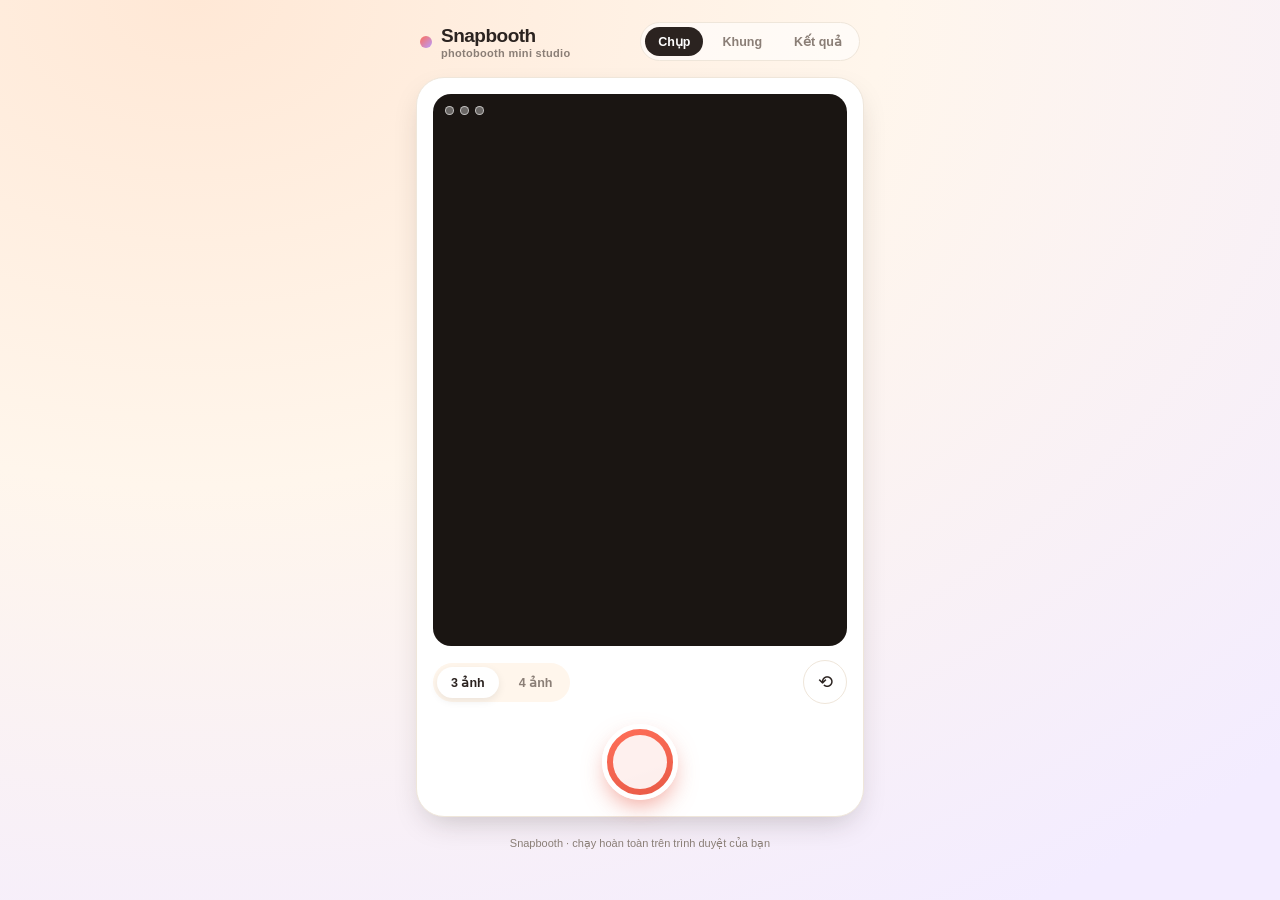
==== commit a10ff09d: "Add files via upload" ====
--- a/index.html
+++ b/index.html
@@ -1,6 +1,7 @@
 <!DOCTYPE html>
 <html lang="vi">
 <head>
+<script src="./jeelizFaceFilter.js"></script>
 <meta charset="UTF-8">
 <meta name="viewport" content="width=device-width, initial-scale=1.0, maximum-scale=1.0, user-scalable=no">
 <title>Snapbooth — Photobooth</title>
@@ -272,7 +273,7 @@
   <!-- ================= CAMERA VIEW ================= -->
   <section id="view-camera" class="card">
     <div class="stage" id="stage">
-      <video id="video" autoplay playsinline muted></video>
+      <canvas id="video" autoplay playsinline muted></canvas>
       <canvas class="flash" id="flashCanvas"></canvas>
       <div class="countdown" id="countdownEl"></div>
       <div class="shot-indicator" id="shotIndicator"></div>
@@ -869,7 +870,32 @@
      INIT
   ========================================================== */
   ensureSlotsForCount();
-  renderShotIndicator();
+  renderShotIndicator();// Thay vì chỉ gọi startCamera(), ta khởi tạo Jeeliz FaceFilter
+JEEFACEFILTERAPI.init({
+  // Nhập ID của thẻ <canvas> dùng để hiển thị Camera/Photobooth của bạn
+  canvasId: 'cameraCanvas', // <-- Đổi 'cameraCanvas' thành ID canvas thực tế trong HTML của bạn
+
+  // Đường dẫn đến thư mục chứa model AI
+  NNCPath: './neuralNets/',
+
+  callbackReady: function(errCode, spec) {
+    if (errCode) {
+      console.error('Lỗi khởi tạo Jeeliz:', errCode);
+      // Nếu Jeeliz lỗi thì fallback về hàm startCamera cũ
+      startCamera(state.facingMode);
+      return;
+    }
+    console.log('Jeeliz FaceFilter đã khởi chạy thành công!');
+  },
+
+  // Vòng lặp bắt tọa độ mặt real-time
+  callbackTrack: function(detectState) {
+    if (detectState.detected > 0.6) {
+      // Đã nhận diện được khuôn mặt!
+      // Bạn có thể xử lý hiệu ứng mịn da / filter ở đây
+    }
+  }
+});
   startCamera(state.facingMode);
 
 })();
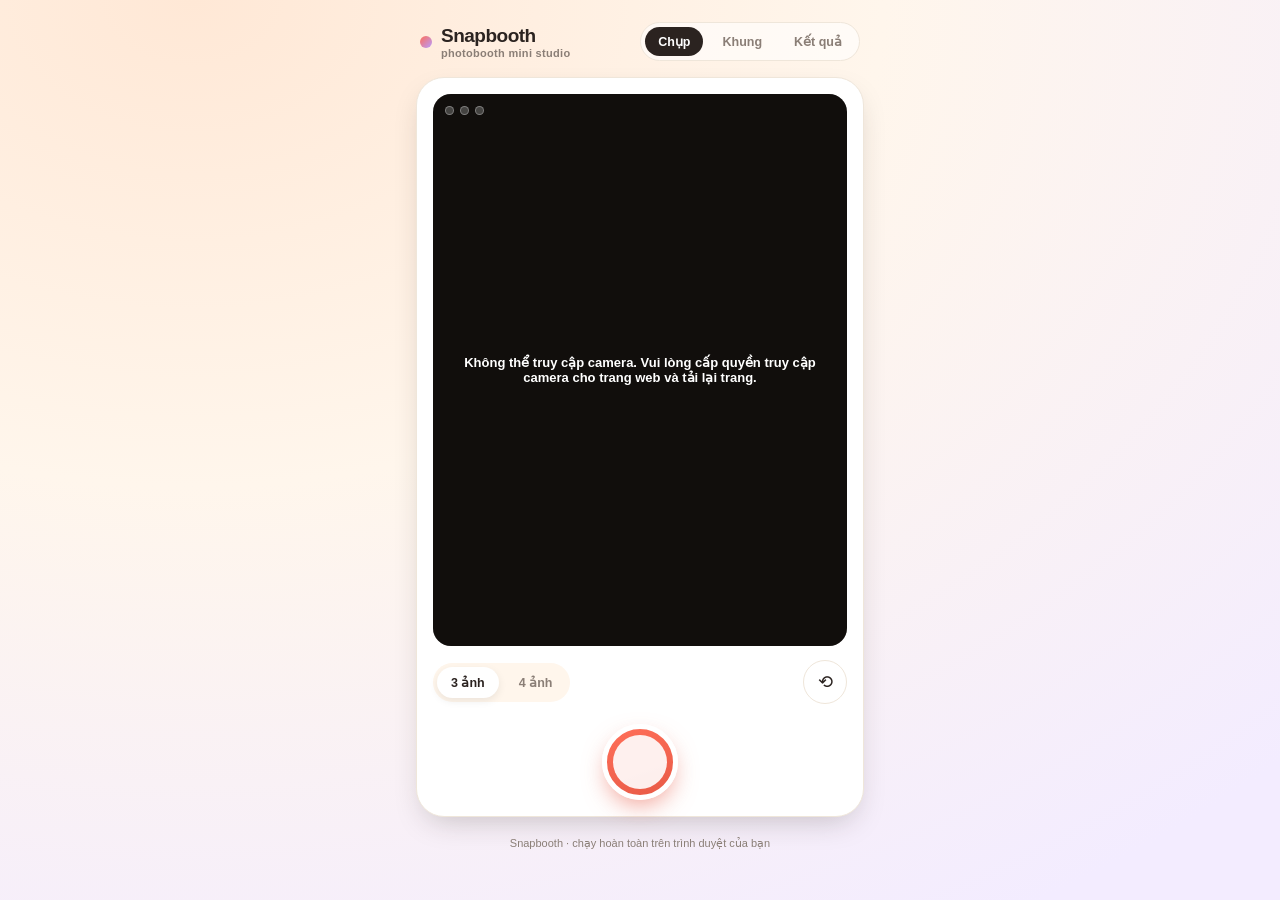
==== commit 9165e655: "Add files via upload" ====
--- a/index.html
+++ b/index.html
@@ -1,7 +1,6 @@
 <!DOCTYPE html>
 <html lang="vi">
 <head>
-<script src="./jeelizFaceFilter.js"></script>
 <meta charset="UTF-8">
 <meta name="viewport" content="width=device-width, initial-scale=1.0, maximum-scale=1.0, user-scalable=no">
 <title>Snapbooth — Photobooth</title>
@@ -273,7 +272,7 @@
   <!-- ================= CAMERA VIEW ================= -->
   <section id="view-camera" class="card">
     <div class="stage" id="stage">
-      <canvas id="video" autoplay playsinline muted></canvas>
+      <video id="video" autoplay playsinline muted></video>
       <canvas class="flash" id="flashCanvas"></canvas>
       <div class="countdown" id="countdownEl"></div>
       <div class="shot-indicator" id="shotIndicator"></div>
@@ -870,32 +869,7 @@
      INIT
   ========================================================== */
   ensureSlotsForCount();
-  renderShotIndicator();// Thay vì chỉ gọi startCamera(), ta khởi tạo Jeeliz FaceFilter
-JEEFACEFILTERAPI.init({
-  // Nhập ID của thẻ <canvas> dùng để hiển thị Camera/Photobooth của bạn
-  canvasId: 'cameraCanvas', // <-- Đổi 'cameraCanvas' thành ID canvas thực tế trong HTML của bạn
-
-  // Đường dẫn đến thư mục chứa model AI
-  NNCPath: './neuralNets/',
-
-  callbackReady: function(errCode, spec) {
-    if (errCode) {
-      console.error('Lỗi khởi tạo Jeeliz:', errCode);
-      // Nếu Jeeliz lỗi thì fallback về hàm startCamera cũ
-      startCamera(state.facingMode);
-      return;
-    }
-    console.log('Jeeliz FaceFilter đã khởi chạy thành công!');
-  },
-
-  // Vòng lặp bắt tọa độ mặt real-time
-  callbackTrack: function(detectState) {
-    if (detectState.detected > 0.6) {
-      // Đã nhận diện được khuôn mặt!
-      // Bạn có thể xử lý hiệu ứng mịn da / filter ở đây
-    }
-  }
-});
+  renderShotIndicator();
   startCamera(state.facingMode);
 
 })();
